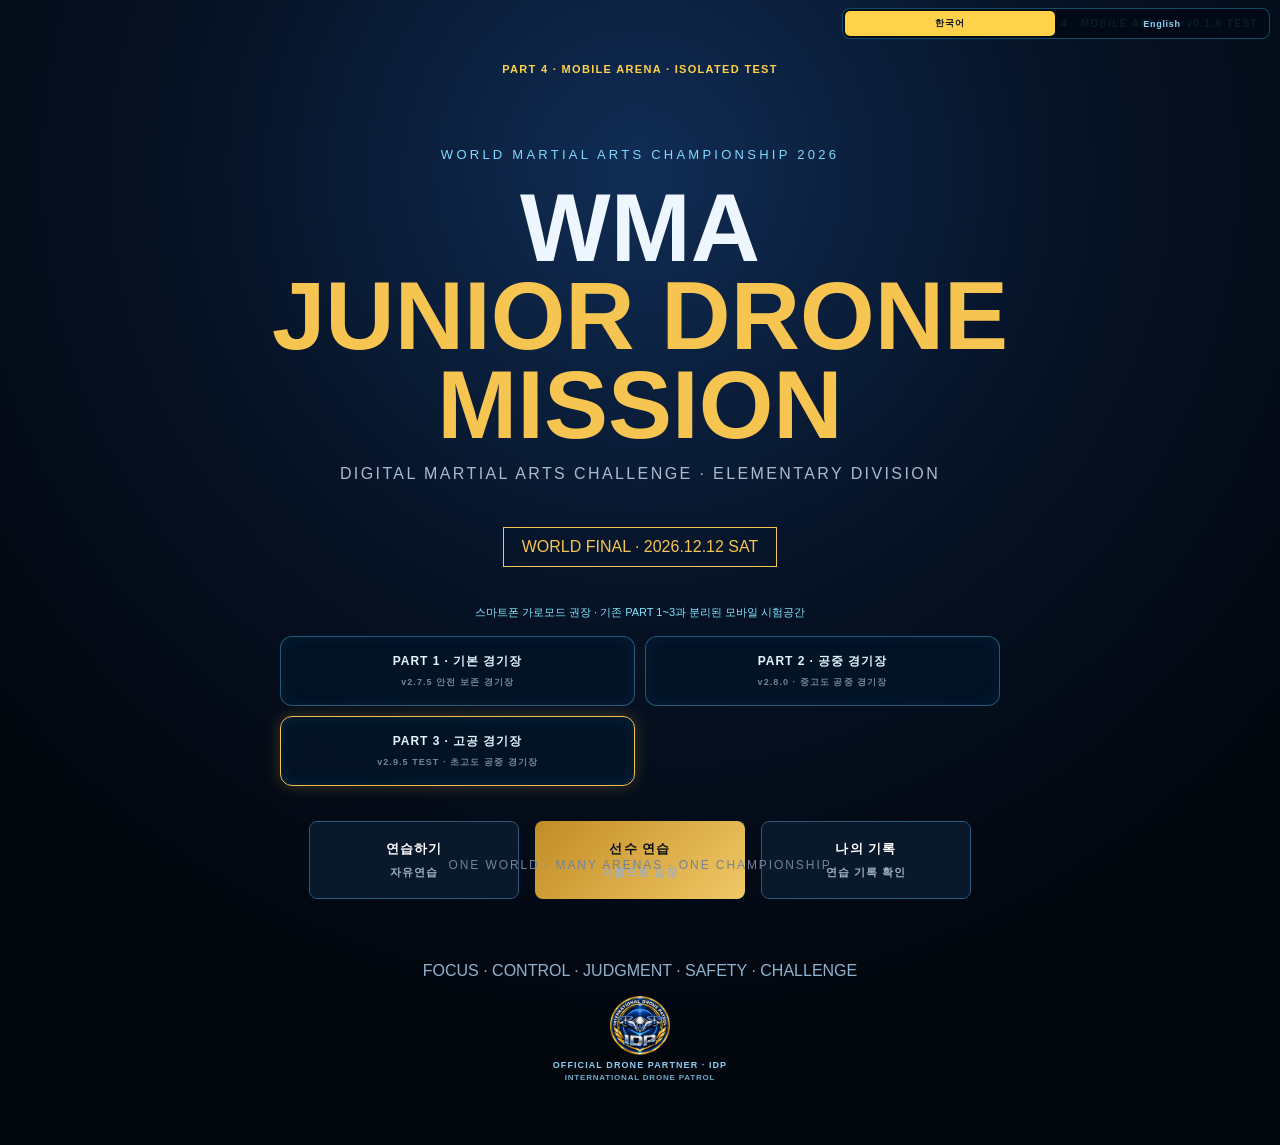
==== part4/index.html @ bab60e95 "PART 4 v0.1.6: repair mobile fullscreen and i18n" ====
<!doctype html>
<html lang="ko">
<head><meta charset="utf-8"><meta name="viewport" content="width=device-width,initial-scale=1"><title>WMA Junior Drone Mission 2026</title><link rel="stylesheet" href="../assets/css/style.css"><style>
/* v1.7.0 · STADIUM DECOR LAYER — master stadium and gameplay coordinates locked */
.stadium-decor{position:absolute;inset:0;z-index:2;pointer-events:none;overflow:hidden}
.decor-tower{position:absolute;top:15%;width:68px;height:178px;background:linear-gradient(180deg,rgba(8,32,61,.96),rgba(2,10,22,.98));border:1px solid #1d78b7;border-top:3px solid #efbd43;box-shadow:0 0 18px rgba(0,170,255,.24),inset 0 0 22px rgba(0,100,190,.16);color:#dff5ff;text-align:center;font-size:8px;font-weight:900;letter-spacing:.07em;line-height:1.55;padding:15px 7px}
.decor-tower strong{display:block;color:#f3c453;font-size:16px;margin:10px 0 5px}.decor-tower small{display:block;color:#71d9ff;font-size:7px}
.dt-l1{left:8%}.dt-l2{left:16%;top:19%;height:150px}.dt-r1{right:8%}.dt-r2{right:16%;top:19%;height:150px}
.decor-rail{position:absolute;bottom:9%;width:29%;height:52px;background:linear-gradient(180deg,rgba(8,34,62,.94),rgba(2,11,22,.98));border:1px solid #167fbd;border-bottom:2px solid #d8a934;box-shadow:0 0 16px rgba(0,181,255,.22);color:#cdeeff;font-size:8px;font-weight:900;letter-spacing:.09em;display:flex;align-items:center;justify-content:center}
.dr-left{left:2%;transform:perspective(500px) rotateY(12deg) skewY(-3deg);border-left:5px solid #20d4ff}.dr-right{right:2%;transform:perspective(500px) rotateY(-12deg) skewY(3deg);border-right:5px solid #20d4ff}
.decor-marker{position:absolute;bottom:20%;width:22px;height:38px;clip-path:polygon(50% 0,100% 100%,0 100%);background:linear-gradient(90deg,#d69728,#ffe08a,#a86f16);filter:drop-shadow(0 4px 4px #0008)}
.dm1{left:27%}.dm2{left:31%;bottom:23%}.dm3{right:27%}.dm4{right:31%;bottom:23%}
@media(max-width:1100px){.dt-l2,.dt-r2,.dm2,.dm4{display:none}.decor-tower{width:58px;height:150px;font-size:7px}.decor-rail{width:25%;font-size:6px}}
@media(max-width:760px){.stadium-decor{display:none}}
</style><style>
/* v1.7.1 · STADIUM INTEGRATION — decor recedes into venue; gameplay geometry untouched */
@media(min-width:1101px){
  .decor-tower{top:17%;width:56px;height:150px;padding:12px 5px;font-size:7px;opacity:.92;box-shadow:0 0 12px rgba(0,170,255,.18),inset 0 0 18px rgba(0,100,190,.12)}
  .decor-tower strong{font-size:13px;margin:8px 0 4px}.decor-tower small{font-size:6px}
  .dt-l1{left:7.2%}.dt-r1{right:7.2%}
  .dt-l2{left:15.4%;top:21%;width:46px;height:122px;transform:scale(.88);transform-origin:top center;opacity:.78}
  .dt-r2{right:15.4%;top:21%;width:46px;height:122px;transform:scale(.88);transform-origin:top center;opacity:.78}
  .decor-rail{bottom:8.2%;width:25%;height:42px;font-size:7px;opacity:.88}
  .dr-left{left:1.6%;transform-origin:left bottom;transform:perspective(700px) rotateY(18deg) rotateZ(-2.2deg) skewY(-2deg)}
  .dr-right{right:1.6%;transform-origin:right bottom;transform:perspective(700px) rotateY(-18deg) rotateZ(2.2deg) skewY(2deg)}
  .decor-marker{width:16px;height:28px;opacity:.82;filter:drop-shadow(0 3px 3px #0007)}
  .dm1{left:29%;bottom:20.5%}.dm2{left:32.5%;bottom:23.5%}.dm3{right:29%;bottom:20.5%}.dm4{right:32.5%;bottom:23.5%}
}
</style><style>
/* v1.8.0 · GAME EXPERIENCE — stadium master locked */
.countdown-overlay{position:absolute;inset:0;z-index:30;display:none;place-items:center;background:radial-gradient(circle,rgba(0,91,170,.12),rgba(0,5,14,.55));pointer-events:none}.countdown-overlay.show{display:grid}.countdown-overlay b{font-size:clamp(72px,12vw,180px);color:#fff;text-shadow:0 0 18px #00bfff,0 0 45px #0077ff;font-style:italic}.countdown-overlay.go b{color:#ffd15a;text-shadow:0 0 18px #ffbd00,0 0 50px #00aaff}
.official-object.mission-focus{filter:drop-shadow(0 0 9px #ffd24a) drop-shadow(0 0 18px #00c8ff);animation:wmaTargetPulse .85s ease-in-out infinite alternate}.official-object.passed{opacity:.42;filter:saturate(.55)}@keyframes wmaTargetPulse{to{filter:drop-shadow(0 0 18px #ffd24a) drop-shadow(0 0 28px #00c8ff)}}
.mini.current{box-shadow:0 0 0 3px #ffd24a,0 0 16px #00c8ff}.mini.complete{opacity:.42}
</style><style>
/* v1.9.0 · MISSION NAVIGATION SYSTEM */
.target-nav{position:absolute;z-index:25;display:none;min-width:118px;padding:7px 12px;border:1px solid #23cfff;border-radius:7px;background:rgba(0,13,29,.88);color:#fff;text-align:center;font-size:10px;font-weight:900;letter-spacing:.08em;box-shadow:0 0 16px rgba(0,198,255,.32);pointer-events:none;transform:translate(-50%,-115%)}.target-nav.show{display:block}.target-nav b{display:block;color:#ffd24a;font-size:11px;margin-bottom:2px}.target-nav span{color:#7fe8ff}.nav-arrow{font-size:15px!important;color:#ffd24a!important;line-height:1}
.flash.show{z-index:40}
</style><style>
/* v2.0.0 · OFFICIAL MATCH UX — visual layer only */
.match-status{position:absolute;left:50%;top:104px;z-index:26;transform:translateX(-50%);display:flex;gap:6px;pointer-events:none}.match-chip{padding:5px 10px;border:1px solid #175a85;border-radius:999px;background:rgba(0,12,27,.84);color:#8ecdf1;font-size:8px;font-weight:900;letter-spacing:.08em}.match-chip.live{border-color:#ffd24a;color:#ffd24a;box-shadow:0 0 12px #ffc40055}.match-chip.practice{border-color:#22d5ff;color:#8cecff}
.mission-progress{position:absolute;left:50%;bottom:5px;z-index:24;transform:translateX(-50%);width:min(440px,48%);height:5px;border-radius:9px;background:#07192b;border:1px solid #194b6d;overflow:hidden;pointer-events:none}.mission-progress i{display:block;height:100%;width:0;background:linear-gradient(90deg,#19cfff,#ffd24a);box-shadow:0 0 10px #22cfff;transition:width .3s ease}
.result-breakdown{margin:14px auto 18px;width:min(330px,90%);display:grid;grid-template-columns:1fr auto;gap:7px 16px;text-align:left;font-size:12px;color:#a9c8dc}.result-breakdown b{color:#ffd24a;text-align:right}
@media(max-width:760px){.match-status,.mission-progress{display:none}}
</style><style>
/* v2.7.0 · KEIMYUNG AUTO PLAYER + PRACTICE RECORD — flight engine locked */
.entry-panel{width:min(520px,88vw);margin:28px auto;text-align:left}.entry-panel label{display:block;color:#ffd24a;font-weight:900;letter-spacing:.12em;margin-bottom:10px}.entry-panel input{box-sizing:border-box;width:100%;padding:16px 18px;border:1px solid #2877a8;border-radius:8px;background:#031426;color:#fff;font-size:20px;font-weight:900;letter-spacing:.08em;outline:none}.entry-panel input:focus{border-color:#ffd24a;box-shadow:0 0 18px rgba(255,210,74,.18)}.entry-panel small{display:block;color:#8eb8d3;margin:9px 0 20px}.entry-status{min-height:22px;color:#7fe8ff;font-size:12px;font-weight:800;margin:0 0 14px}.entry-status.bad{color:#ff9b78}.final-player{color:#7fe8ff;font-weight:900;letter-spacing:.08em}
</style><style>
/* v2.7.1 · IDP OFFICIAL DRONE PARTNER BRAND PATCH — visual layer only */
.idp-partner{display:flex;align-items:center;justify-content:center;gap:9px;color:#8ecdf1;font-size:9px;font-weight:900;letter-spacing:.12em;line-height:1.2}
.idp-partner img{display:block;width:54px;height:54px;object-fit:contain;flex:0 0 auto}
.home-idp{margin:12px auto 0;flex-direction:column;gap:4px;text-align:center}.home-idp img{width:60px;height:60px}.home-idp span{display:flex;flex-direction:column;gap:2px}.home-idp small{margin:0;color:#6fa9c9;font-size:8px;font-weight:800;letter-spacing:.1em}
.entry-idp{margin:18px auto 0;flex-direction:column;gap:6px;text-align:center}.entry-idp img{width:66px;height:66px}.entry-idp span{display:flex;flex-direction:column;gap:3px}.entry-idp small{margin:0;color:#6fa9c9;font-size:8px;font-weight:800;letter-spacing:.1em}
.arena-idp{position:absolute;right:12px;bottom:10px;z-index:23;padding:5px 8px;border:1px solid rgba(35,207,255,.25);border-radius:7px;background:rgba(0,13,29,.68);pointer-events:none}
.arena-idp img{width:38px;height:38px}
.result-idp{margin:12px auto 14px;padding-top:10px;border-top:1px solid #173552}
.result-idp img{width:46px;height:46px}
@media(max-width:1000px){.arena-idp{right:7px;bottom:7px;padding:4px 6px;font-size:7px}.arena-idp img{width:30px;height:30px}}
@media(max-width:650px){.idp-partner{font-size:7px;gap:6px}.home-idp{margin-top:8px;gap:3px}.home-idp img{width:46px;height:46px}.home-idp small{font-size:6px}.entry-idp img{width:48px;height:48px}.entry-idp small{font-size:6px}.result-idp img{width:38px;height:38px}.arena-idp{right:5px;bottom:5px}.arena-idp img{width:24px;height:24px}}
</style><style>
/* PART 4 v0.1.6 MOBILE TEST — explicit menu i18n, English arena, resilient fullscreen */
.mobile-test-banner{margin:0 auto 8px;color:#ffd24a;font-weight:900;letter-spacing:.12em;font-size:11px}.part4-intro{margin:10px auto;color:#7fe8ff;font-size:11px}.rotate-notice{display:none}.part4-mobile-test .control-deck{z-index:35}.part4-mobile-test .controls button{touch-action:none;-webkit-user-select:none;user-select:none}.part4-mobile-test .control-hint{color:#ffd24a}
@media(max-width:900px){.part4-mobile-test .screen{padding:3vh 3vw}.part4-mobile-test #arena{padding:52px 6px 116px}.part4-mobile-test .arena-layout{grid-template-columns:1fr}.part4-mobile-test .mission-board,.part4-mobile-test .course-board{display:none}.part4-mobile-test .hud{gap:4px;flex-wrap:wrap}.part4-mobile-test .hud b{font-size:9px;padding:5px 6px}.part4-mobile-test .sky{min-height:58vw;max-height:64vh}.part4-mobile-test .mobile-deck{position:absolute;left:6px;right:6px;bottom:6px;margin:0;padding:5px 6px;background:rgba(1,9,20,.90);border:1px solid rgba(35,207,255,.34);border-radius:12px}.part4-mobile-test .controls{display:grid;grid-template-columns:repeat(5,minmax(48px,1fr));gap:6px;max-width:none}.part4-mobile-test .controls button{min-width:0;min-height:48px;font-size:17px;border-radius:10px}.part4-mobile-test .controls .space{grid-column:span 2}.part4-mobile-test .mission{bottom:104px;font-size:10px}.part4-mobile-test .arena-idp{display:none}}
@media(orientation:portrait) and (max-width:900px){.part4-mobile-test .rotate-notice{display:block;position:absolute;z-index:80;left:8%;right:8%;top:44%;padding:18px;border:1px solid #ffd24a;border-radius:12px;background:rgba(1,9,20,.96);color:#ffd24a;font-weight:900;text-align:center;pointer-events:none}.part4-mobile-test .sky{opacity:.42}}

/* v0.1.3 mobile thumb controls: compact corners + fullscreen + press feedback */
.mobile-controls-v011{display:none}
.mobile-fullscreen{display:none}
@media (max-width:900px) and (orientation:landscape){
 .mobile-fullscreen{display:block;position:absolute;z-index:90;right:12px;top:48px;height:30px;padding:0 11px;border:1px solid rgba(255,210,74,.75);border-radius:8px;background:rgba(1,9,20,.78);color:#ffd24a;font-size:9px;font-weight:900;letter-spacing:.08em;touch-action:manipulation}
 .mobile-fullscreen:active,.mobile-fullscreen.is-on{background:rgba(255,210,74,.92);color:#06101d;box-shadow:0 0 16px rgba(255,210,74,.65)}

 .part4-mobile-test #arena{padding:46px 6px 8px}
 .part4-mobile-test .sky{min-height:calc(100vh - 150px);min-height:calc(100dvh - 150px);max-height:none}
 .part4-mobile-test .mission{bottom:5px;left:50%;transform:translateX(-50%);width:auto;max-width:46%;padding:4px 10px;background:rgba(1,9,20,.72);border-radius:8px}
 .part4-mobile-test .mobile-deck{display:none!important}
 .mobile-controls-v011{display:block;position:absolute;z-index:60;inset:0;pointer-events:none}
 .thumb-zone{position:absolute;bottom:8px;width:126px;height:104px;pointer-events:none}
 .move-zone{left:8px}.flight-zone{right:8px}
 .thumb-zone button,.center-actions button{position:absolute;pointer-events:auto;touch-action:none;-webkit-user-select:none;user-select:none;border:1px solid rgba(86,193,255,.65);background:rgba(8,31,53,.58);color:#fff;font-weight:900;box-shadow:0 0 8px rgba(0,174,255,.10)}
 .thumb-zone button{width:42px;height:42px;border-radius:50%;font-size:17px}
 .thumb-zone button small{display:block;font-size:7px;color:#9ddfff;line-height:1}
 .thumb-zone .up{left:42px;top:0}.thumb-zone .left{left:0;top:34px}.thumb-zone .right{right:0;top:34px}.thumb-zone .down{left:42px;bottom:0}
 .zone-label{position:absolute;left:50%;top:48px;transform:translateX(-50%);font-size:8px;color:#ffd24a;font-weight:900;letter-spacing:.12em}
 .center-actions{position:absolute;left:50%;bottom:6px;transform:translateX(-50%);display:flex;gap:7px;pointer-events:none}
 .center-actions button{position:static;min-width:62px;height:28px;border-radius:7px;font-size:9px}
 .center-actions .takeoff{border-color:#ffd24a;color:#ffd24a;min-width:104px}
 .thumb-zone button:active,.thumb-zone button.is-pressed,.center-actions button:active,.center-actions button.is-pressed{background:rgba(38,190,255,.92);border-color:#fff;color:#fff;box-shadow:0 0 20px rgba(38,190,255,.9),inset 0 0 10px rgba(255,255,255,.4);transform:scale(.94)}
 .center-actions .takeoff:active,.center-actions .takeoff.is-pressed{background:rgba(255,210,74,.95);color:#07111e;box-shadow:0 0 22px rgba(255,210,74,.95)}

 .part4-mobile-test .hud{position:relative;z-index:30}
}
.part4-lang-switch{position:fixed;z-index:999;right:10px;top:8px;display:inline-flex;width:max-content;max-width:calc(100vw - 20px);gap:2px;padding:2px;border:1px solid rgba(35,207,255,.35);border-radius:8px;background:rgba(1,9,20,.9)}.part4-lang-switch button{flex:0 0 auto;border:0;border-radius:5px;padding:6px 9px;background:transparent;color:#8ecdf1;font-size:9px;font-weight:900}.part4-lang-switch button.active{background:#ffd24a;color:#07111e}@media(max-width:900px) and (orientation:landscape){.part4-lang-switch{top:5px;right:6px}.part4-lang-switch button{padding:5px 8px;font-size:8px}}
.part4-mobile-test #arena.active~*{} .part4-mobile-test.arena-active .part4-lang-switch{display:none!important}
.part4-mobile-test.pseudo-fullscreen{overflow:hidden!important;overscroll-behavior:none}.part4-mobile-test.pseudo-fullscreen .shell{position:fixed!important;inset:0!important;z-index:900!important;width:100vw!important;height:100vh!important;height:100dvh!important;max-width:none!important;margin:0!important}.part4-mobile-test.pseudo-fullscreen #arena{height:100vh!important;height:100dvh!important;max-height:none!important}.part4-mobile-test.pseudo-fullscreen .part4-lang-switch{display:none!important}
</style></head>
<body class="part4-mobile-test"><div class="part4-lang-switch" role="group" aria-label="언어 선택"><button type="button" data-lang="ko" class="active">한국어</button><button type="button" data-lang="en">English</button></div><main class="shell" data-arena="classic">
<section id="home" class="screen active"><div class="mobile-test-banner">PART 4 · MOBILE ARENA · ISOLATED TEST</div><div class="home-build-version">PART 4 · MOBILE ARENA · v0.1.6 TEST</div>
  <div class="eyebrow">WORLD MARTIAL ARTS CHAMPIONSHIP 2026</div>
  <h1>WMA <span>JUNIOR DRONE MISSION</span></h1>
  <p class="sub">DIGITAL MARTIAL ARTS CHALLENGE · ELEMENTARY DIVISION</p>
  <div class="date">WORLD FINAL · 2026.12.12 SAT</div>
<div class="part4-intro" data-i18n="home.intro">스마트폰 가로모드 권장 · 기존 PART 1~3과 분리된 모바일 시험공간</div><div class="arena-selector" aria-label="Arena selection"><button type="button" class="arena-choice selected" data-arena-choice="classic"><b data-i18n="arena.classic">PART 1 · 기본 경기장</b><small data-i18n="arena.classicDetail">v2.7.5 안전 보존 경기장</small></button><button type="button" class="arena-choice" data-arena-choice="air"><b data-i18n="arena.air">PART 2 · 공중 경기장</b><small data-i18n="arena.airDetail">v2.8.0 · 중고도 공중 경기장</small></button><button type="button" class="arena-choice" data-arena-choice="high"><b data-i18n="arena.high">PART 3 · 고공 경기장</b><small data-i18n="arena.highDetail">v2.9.5 TEST · 초고도 공중 경기장</small></button></div>
  <div class="actions">
    <button data-go="practice"><span data-i18n="home.practice">연습하기</span><small data-i18n="home.practiceHelp">자유연습</small></button>
    <button class="gold" data-go="entry"><span data-i18n="home.playerPractice">선수 연습</span><small data-i18n="home.playerHelp">이름으로 입장</small></button>
    <button data-go="record"><span data-i18n="home.record">나의 기록</span><small data-i18n="home.recordHelp">연습 기록 확인</small></button>
  </div>
  <p class="motto">FOCUS · CONTROL · JUDGMENT · SAFETY · CHALLENGE</p>
  <div class="idp-partner home-idp"><img src="../assets/img/partners/idp-official.png" alt="IDP"><span>OFFICIAL DRONE PARTNER · IDP<small>INTERNATIONAL DRONE PATROL</small></span></div>
  <footer>ONE WORLD · MANY ARENAS · ONE CHAMPIONSHIP</footer>
</section>
<section id="practice" class="screen"><button class="back" data-go="home" data-i18n="nav.home">← 홈</button><div class="arena-selection-status" data-arena-status>PART 1 · CLASSIC ARENA</div><h2 data-i18n="practice.title">연습 경기장</h2><p data-i18n="practice.description">WMA 공식 코스를 자유롭게 연습합니다. 연습모드에는 비행 보조가 적용됩니다.</p><button class="gold wide" data-go="arena" data-mode="practice" data-i18n="practice.start">연습 시작</button></section>

<section id="entry" class="screen"><button class="back" data-go="home" data-i18n="nav.home">← 홈</button><div class="arena-selection-status" data-arena-status>PART 1 · CLASSIC ARENA</div><div class="entry-build-version">PART 4 · MOBILE ARENA · v0.1.6 TEST</div><h2 data-i18n="entry.title">선수 연습</h2><p>계명태권도 · WMA JUNIOR DRONE MISSION 2026</p><div class="panel entry-panel"><label for="playerNumber" data-i18n="entry.name">내 이름</label><input id="playerNumber" maxlength="30" autocomplete="off" placeholder="예: 김우리" data-i18n-placeholder="entry.placeholder"><small data-i18n="entry.help">계명태권도에 등록된 자기 이름만 입력하고 Enter를 누르세요.</small><p id="entryStatus" class="entry-status" aria-live="polite"></p><button id="startOfficial" class="gold wide" data-i18n="practice.start">연습 시작</button><div class="idp-partner entry-idp"><img src="../assets/img/partners/idp-official.png" alt="IDP"><span>OFFICIAL DRONE PARTNER · IDP<small>INTERNATIONAL DRONE PATROL</small></span></div></div></section>
<section id="record" class="screen"><button class="back" data-go="home" data-i18n="nav.home">← 홈</button><h2 data-i18n="record.title">나의 기록</h2><div class="panel"><b data-i18n="record.practice">연습 기록</b><p data-i18n="record.description">계명태권도 등록선수는 이름으로 입장하면 연습 횟수와 MY BEST 기록을 확인할 수 있습니다.</p></div></section>
<section id="arena" class="screen arena">
  <button class="back arena-exit" data-go="home">← EXIT</button>
  <div class="arena-brand"><b>WMA 2026</b><span id="modeLabel">CHAMPIONSHIP ARENA</span><em class="build-version">PART 4 · MOBILE ARENA · v0.1.6 TEST</em></div>
  <div class="hud"><b>ALT <span id="alt">0.0</span>m</b><b>SPD <span id="spd">0.0</span></b><b>DIST <span id="dist">0.0</span>m</b><b>SCORE <span id="score">0000</span></b><b>TIME <span id="time">03:00</span></b><b>MISSION <span id="stage">READY</span></b></div>
  <div class="arena-layout"><aside class="mission-board"><div class="panel-title">MISSION CHECKLIST</div><ol id="missionList"><li>TAKE OFF</li><li>CLIMB 5m</li><li>GATE 01</li><li>GATE 02</li><li>ENERGY RING</li><li>GATE 03</li><li>MISSION ZONE</li><li>TURN 180°</li><li>RETURN HOME</li><li>PRECISION LANDING</li></ol></aside><div id="flightArea" class="sky">
    <div class="master-stadium-bg" aria-hidden="true"></div>
    <div class="match-status" id="matchStatus"><span class="match-chip" id="modeChip">CHAMPIONSHIP</span><span class="match-chip" id="playerChip">PLAYER ----</span><span class="match-chip" id="attemptChip">ATTEMPT 01</span><span class="match-chip">WMA 2026 OFFICIAL COURSE</span></div><div class="mission-progress"><i id="missionProgress"></i></div><div class="stadium-decor" aria-hidden="true">
      <div class="decor-tower dt-l1">DRONE SPORTS<br>FOR A<br>BETTER WORLD<strong>WMA</strong><small>2026</small></div>
      <div class="decor-tower dt-l2">SKILLS<br>SAFETY<br>FRIENDSHIP<strong>W</strong></div>
      <div class="decor-tower dt-r2">AI × DRONE<br>EDUCATION<br>FUTURE<strong>W</strong></div>
      <div class="decor-tower dt-r1">ONE WORLD<br>MANY ARENAS<br>ONE CHAMPIONSHIP<strong>WMA</strong><small>2026</small></div>
      <div class="decor-rail dr-left">RESPECT · SAFETY · CHALLENGE</div>
      <div class="decor-rail dr-right">DRONE SPORTS · PEACE · A BETTER TOMORROW</div>
      <i class="decor-marker dm1"></i><i class="decor-marker dm2"></i><i class="decor-marker dm3"></i><i class="decor-marker dm4"></i>
    </div>
    <div class="stadium-crowd crowd-left"></div><div class="stadium-crowd crowd-right"></div><div class="vertical-banner vb-left">DRONE SPORTS<br>FOR A<br>BETTER WORLD<br><strong>WMA</strong></div><div class="vertical-banner vb-right">ONE WORLD<br>MANY ARENAS<br>ONE CHAMPIONSHIP<br><strong>WMA</strong></div><div class="stadium-world"><b>WMA</b><span>JUNIOR DRONE MISSION</span></div><div class="stadium-lights"></div><div class="stands left-stands"></div><div class="stands right-stands"></div><div class="arena-banner banner-left">SKILLS · SAFETY · FRIENDSHIP</div><div class="arena-banner banner-right">AI × DRONE · EDUCATION · FUTURE</div><div class="track-barrier barrier-left">RESPECT · SAFETY · CHALLENGE</div><div class="track-barrier barrier-right">DRONE SPORTS · PEACE · A BETTER TOMORROW</div><div class="floor-glow"></div><div class="runway-side runway-side-left"></div><div class="runway-side runway-side-right"></div><div class="runway"></div>
    <div class="sun"></div><div class="mountains"></div><div class="course-line"></div>
    <div id="gate1" class="gate g1 official-object"><img src="../assets/img/arena/wma-gate-master.png" alt="" onerror="this.hidden=true"><span>01</span></div>
    <div id="gate2" class="gate g2 official-object"><img src="../assets/img/arena/wma-gate-master.png" alt="" onerror="this.hidden=true"><span>02</span></div>
    <div id="ring1" class="ring r1 official-object"><img src="../assets/img/arena/wma-energy-ring.png" alt="" onerror="this.hidden=true"><span>RING</span></div>
    <div id="gate3" class="gate g3 official-object"><img src="../assets/img/arena/wma-gate-master.png" alt="" onerror="this.hidden=true"><span>03</span></div>
    <div id="target" class="target official-object"><img src="../assets/img/arena/wma-mission-zone.png" alt="" onerror="this.hidden=true"><span>MISSION</span></div>
    <div id="homePad" class="pad official-object"><img src="../assets/img/arena/wma-landing-pad.png" alt="" onerror="this.hidden=true"><b>WMA</b><small>2026</small></div>
    <div id="groundShadow" class="ground-shadow"></div>
    <div id="drone" class="drone master-drone-test" aria-label="drone"><img class="drone-master-visual" src="../assets/img/drone/drone-rear-center.png" alt="" aria-hidden="true"><span class="master-rotor rotor-fl"></span><span class="master-rotor rotor-fr"></span><span class="master-rotor rotor-rl"></span><span class="master-rotor rotor-rr"></span><span class="master-thrust thrust-left"></span><span class="master-thrust thrust-right"></span><span class="drone-arm arm-a"></span><span class="drone-arm arm-b"></span><span class="prop prop-1"></span><span class="prop prop-2"></span><span class="prop prop-3"></span><span class="prop prop-4"></span><span class="drone-body"></span><span class="drone-light"></span><span class="nav-light front-left"></span><span class="nav-light front-right"></span><span class="nav-light rear-left"></span><span class="nav-light rear-right"></span><span class="heading-arrow">▲</span></div>
    <div class="idp-partner arena-idp"><img src="../assets/img/partners/idp-official.png" alt="IDP"><span>OFFICIAL DRONE PARTNER · IDP</span></div><div id="flash" class="flash"></div><div id="warning" class="warning"></div><div id="targetNav" class="target-nav"><b>TARGET</b><span id="targetDistance">--</span><span class="nav-arrow">▲</span></div><div id="countdown" class="countdown-overlay"><b>3</b></div>
  </div><aside class="course-board"><div class="panel-title">OFFICIAL COURSE</div><div class="mini-course"><i class="mini home-dot">H</i><i class="mini m1">1</i><i class="mini m2">2</i><i class="mini mr">R</i><i class="mini m3">3</i><i class="mini mz">M</i><svg viewBox="0 0 100 160" preserveAspectRatio="none"><path d="M50 145 L50 112 L28 86 L50 66 L72 43 L50 18" /><path class="return-route" d="M50 18 C82 50 82 112 50 145" /></svg></div><div class="course-legend"><b>WMA 2026</b><span>FIXED OFFICIAL COURSE</span></div></aside></div>
  <div class="mission"><strong id="mission">MISSION 01 · TAKE OFF</strong><span id="guide">SPACE 이륙 · W/S 전후 · A/D 좌우 · ←/→ 회전 · ↑/↓ 고도 · R 재시작</span></div>
  <div class="rotate-notice">↻ 휴대폰을 가로로 돌려주세요 · ROTATE TO LANDSCAPE</div>
  <button id="mobileFullscreen" class="mobile-fullscreen" type="button" aria-pressed="false">⛶ 전체화면</button><div class="mobile-controls-v011" aria-label="Mobile flight controls">
    <div class="thumb-zone move-zone">
      <span class="zone-label">MOVE</span>
      <button class="up" data-code="KeyW" aria-label="Forward">▲<small>전진</small></button>
      <button class="left" data-code="KeyA" aria-label="Move left">◀</button>
      <button class="right" data-code="KeyD" aria-label="Move right">▶</button>
      <button class="down" data-code="KeyS" aria-label="Backward">▼<small>후진</small></button>
    </div>
    <div class="center-actions">
      <button class="takeoff" data-code="Space">▶ START / TAKE OFF</button>
      <button class="reset-mobile" data-code="KeyR">RESET</button>
    </div>
    <div class="thumb-zone flight-zone">
      <span class="zone-label">FLIGHT</span>
      <button class="up" data-code="ArrowUp" aria-label="Ascend">▲<small>상승</small></button>
      <button class="left" data-code="ArrowLeft" aria-label="Yaw left">↶<small>회전</small></button>
      <button class="right" data-code="ArrowRight" aria-label="Yaw right">↷<small>회전</small></button>
      <button class="down" data-code="ArrowDown" aria-label="Descend">▼<small>하강</small></button>
    </div>
  </div>
</section>
<div id="result" class="modal"><div><p>WMA JUNIOR DRONE MISSION 2026</p><h2>MISSION COMPLETE</h2><strong id="finalScore">000 / 1000</strong><p id="finalMeta"></p><p id="finalPlayer" class="final-player"></p><div class="result-breakdown"><span>MISSION SCORE</span><b id="missionScore">000</b><span>LANDING</span><b id="landingScore">000</b><span>TIME BONUS</span><b id="timeBonus">000</b></div><div class="idp-partner result-idp"><img src="../assets/img/partners/idp-official.png" alt="IDP"><span>OFFICIAL DRONE PARTNER · IDP</span></div><button id="retry" class="gold">RETRY</button><button data-go="home">RETURN HOME</button></div></div>
</main><script src="../assets/js/app.js"></script><script>/* PART 4 v0.1.6: force HIGH ALTITUDE visual baseline without changing shared engine */window.addEventListener("load",()=>{const b=document.querySelector("[data-arena-choice=\"high\"]");if(b)b.click();});</script><script>
/* v2.8.0 TEST · DUAL ARENA visual selector — flight engine untouched */
(()=>{
 const shell=document.querySelector('.shell'),choices=[...document.querySelectorAll('[data-arena-choice]')],statuses=[...document.querySelectorAll('[data-arena-status]')],arena=document.getElementById('arena');
 if(!shell||!choices.length)return;
 function applyArena(kind){
  const high=kind==='high',air=kind==='air'||high,selected=high?'high':air?'air':'classic';
  shell.dataset.arena=selected;
  document.body.classList.toggle('air-arena-mode',air);
  document.body.classList.toggle('high-altitude-arena-mode',high);
  document.body.classList.toggle('classic-arena-mode',!air);
  choices.forEach(btn=>btn.classList.toggle('selected',btn.dataset.arenaChoice===selected));
  statuses.forEach(el=>el.textContent=high?'PART 3 · HIGH ALTITUDE · v2.9.5 TEST':air?'PART 2 · AIR ARENA · v2.8.0':'PART 1 · CLASSIC ARENA · v2.7.5 SAFE');
  if(arena)arena.dataset.arena=selected;
  try{sessionStorage.setItem('wmaArenaChoice',selected)}catch(e){}
 }
 choices.forEach(btn=>btn.addEventListener('click',()=>applyArena(btn.dataset.arenaChoice)));
 let saved='classic';try{saved=sessionStorage.getItem('wmaArenaChoice')||'classic'}catch(e){}
 applyArena(saved==='high'?'high':saved==='air'?'air':'classic');
})();
</script><script>
/* PART 4 v0.1.6 — explicit bilingual menu map; arena stays English */
(()=>{
 const messages={
  ko:{"home.intro":"스마트폰 가로모드 권장 · 기존 PART 1~3과 분리된 모바일 시험공간","arena.classic":"PART 1 · 기본 경기장","arena.classicDetail":"v2.7.5 안전 보존 경기장","arena.air":"PART 2 · 공중 경기장","arena.airDetail":"v2.8.0 · 중고도 공중 경기장","arena.high":"PART 3 · 고공 경기장","arena.highDetail":"v2.9.5 TEST · 초고도 공중 경기장","home.practice":"연습하기","home.practiceHelp":"자유연습","home.playerPractice":"선수 연습","home.playerHelp":"이름으로 입장","home.record":"나의 기록","home.recordHelp":"연습 기록 확인","nav.home":"← 홈","practice.title":"연습 경기장","practice.description":"WMA 공식 코스를 자유롭게 연습합니다. 연습모드에는 비행 보조가 적용됩니다.","practice.start":"연습 시작","entry.title":"선수 연습","entry.name":"내 이름","entry.placeholder":"예: 김우리","entry.help":"계명태권도에 등록된 자기 이름만 입력하고 Enter를 누르세요.","record.title":"나의 기록","record.practice":"연습 기록","record.description":"계명태권도 등록선수는 이름으로 입장하면 연습 횟수와 MY BEST 기록을 확인할 수 있습니다."},
  en:{"home.intro":"Landscape mode recommended · Mobile test area separated from PART 1–3","arena.classic":"PART 1 · CLASSIC ARENA","arena.classicDetail":"v2.7.5 preserved safe arena","arena.air":"PART 2 · AIR ARENA","arena.airDetail":"v2.8.0 · Mid-altitude arena","arena.high":"PART 3 · HIGH ALTITUDE","arena.highDetail":"v2.9.5 TEST · High-altitude arena","home.practice":"PRACTICE","home.practiceHelp":"Free practice","home.playerPractice":"PLAYER PRACTICE","home.playerHelp":"Enter with your name","home.record":"MY RECORD","home.recordHelp":"View practice record","nav.home":"← HOME","practice.title":"PRACTICE ARENA","practice.description":"Practice freely on the official WMA course. Flight assist is enabled in practice mode.","practice.start":"START PRACTICE","entry.title":"PLAYER PRACTICE","entry.name":"MY NAME","entry.placeholder":"Example: Kim Woori","entry.help":"Enter the name registered with Keimyung Taekwondo, then press Enter.","record.title":"MY RECORD","record.practice":"PRACTICE RECORD","record.description":"Registered Keimyung Taekwondo players can enter by name to view practice count and MY BEST."}
 };
 function translateMenus(lang){
  const selected=messages[lang]||messages.ko;
  document.querySelectorAll("[data-i18n]").forEach(el=>{const value=selected[el.dataset.i18n];if(value!==undefined)el.textContent=value});
  document.querySelectorAll("[data-i18n-placeholder]").forEach(el=>{const value=selected[el.dataset.i18nPlaceholder];if(value!==undefined)el.placeholder=value});
  document.documentElement.lang=lang;
  document.querySelectorAll(".part4-lang-switch button").forEach(b=>b.classList.toggle("active",b.dataset.lang===lang));
  localStorage.setItem("wma-part4-lang",lang);
 }
 document.querySelectorAll(".part4-lang-switch button").forEach(b=>b.addEventListener("click",()=>translateMenus(b.dataset.lang)));
 translateMenus(localStorage.getItem("wma-part4-lang")||"ko");
 const arena=document.getElementById("arena");
 const obs=new MutationObserver(()=>document.body.classList.toggle("arena-active",arena?.classList.contains("active")));
 if(arena){obs.observe(arena,{attributes:true,attributeFilter:["class"]});document.body.classList.toggle("arena-active",arena.classList.contains("active"))}
})();
</script><script>
/* v0.1.6 fullscreen repair: one handler, native API first, bounded pseudo fallback */
(()=>{
 const btn=document.getElementById("mobileFullscreen"); if(!btn)return;
 const root=document.getElementById("arena")||document.documentElement;
 const nativeEnter=()=>{const fn=root.requestFullscreen||root.webkitRequestFullscreen;return fn?fn.call(root):null};
 const nativeExit=()=>{const fn=document.exitFullscreen||document.webkitExitFullscreen;return fn?fn.call(document):null};
 const nativeOn=()=>!!(document.fullscreenElement||document.webkitFullscreenElement);
 let savedScrollY=0,fallbackTimer=0;
 const pseudoOn=()=>document.body.classList.contains("pseudo-fullscreen");
 const setPseudo=on=>{if(on){savedScrollY=window.scrollY;document.body.classList.add("pseudo-fullscreen")}else{document.body.classList.remove("pseudo-fullscreen");window.scrollTo(0,savedScrollY)}};
 const sync=()=>{const on=nativeOn()||pseudoOn();btn.classList.toggle("is-on",on);btn.setAttribute("aria-pressed",String(on));btn.textContent=on?"⛶ 전체화면 종료":"⛶ 전체화면"};
 btn.addEventListener("click",async e=>{
  e.preventDefault();e.stopPropagation();
  clearTimeout(fallbackTimer);
  if(pseudoOn()){setPseudo(false);sync();return}
  if(nativeOn()){try{await nativeExit()}catch(_){}sync();return}
  try{const p=nativeEnter();if(p&&p.catch)p.catch(()=>{if(!nativeOn()){setPseudo(true);sync()}})}catch(_){setPseudo(true)}
  fallbackTimer=setTimeout(()=>{if(!nativeOn()){setPseudo(true);sync()}},350);
 });
 const onFullscreenChange=()=>{clearTimeout(fallbackTimer);if(nativeOn()&&pseudoOn())setPseudo(false);sync()};
 document.addEventListener("fullscreenchange",onFullscreenChange);document.addEventListener("webkitfullscreenchange",onFullscreenChange);
 document.querySelectorAll(".mobile-controls-v011 [data-code]").forEach(control=>{const on=e=>{control.classList.add("is-pressed");if(e.pointerId!==undefined)control.setPointerCapture?.(e.pointerId)};const off=()=>control.classList.remove("is-pressed");control.addEventListener("pointerdown",on);control.addEventListener("pointerup",off);control.addEventListener("pointercancel",off);control.addEventListener("lostpointercapture",off)});
 const arena=document.getElementById("arena");if(arena)new MutationObserver(()=>{if(!arena.classList.contains("active")&&pseudoOn()){setPseudo(false);sync()}}).observe(arena,{attributes:true,attributeFilter:["class"]});
 sync();
})();
</script></body></html>
---- assets/css/style.css ----
*{box-sizing:border-box}body{margin:0;background:#030811;color:#eef7ff;font-family:Arial,"Noto Sans KR",sans-serif}.shell{min-height:100vh;background:radial-gradient(circle at 50% 15%,#102d55 0,#061225 38%,#02060d 75%);overflow:hidden}.screen{display:none;min-height:100vh;padding:7vh 7vw;text-align:center}.screen.active{display:block}.eyebrow{letter-spacing:.25em;color:#80d9ff;font-size:13px;margin-top:8vh}h1{font-size:clamp(42px,8vw,96px);margin:22px 0 8px;line-height:.92}h1 span{display:block;color:#f5c451}.sub{letter-spacing:.15em;color:#a9bbcf}.date{display:inline-block;margin:28px 0;padding:10px 18px;border:1px solid #f5c451;color:#f5c451}.actions{display:flex;gap:16px;justify-content:center;flex-wrap:wrap;margin:35px auto;max-width:900px}button{border:1px solid #2f567b;background:#09192b;color:white;padding:18px 28px;min-width:210px;font-weight:800;letter-spacing:.08em;cursor:pointer;border-radius:8px}button small{display:block;margin-top:7px;color:#9fb1c5}.gold{background:linear-gradient(135deg,#c28c25,#f0c866);color:#09111b;border:0}.wide{margin-top:30px}.motto{color:#8fb3cf;margin-top:7vh}footer{position:absolute;bottom:28px;left:0;right:0;color:#71849a;letter-spacing:.16em;font-size:12px}.back{position:absolute;top:18px;left:18px;min-width:auto;padding:10px 15px;z-index:15}.panel{max-width:520px;margin:40px auto;padding:30px;border:1px solid #24415f;background:#071321}
.arena{padding:0;background:#06121f;overflow:hidden}.arena-brand{height:36px;display:flex;align-items:center;justify-content:center;gap:18px;background:#020711;border-bottom:1px solid #1c3c5b;font-size:11px;letter-spacing:.16em}.arena-brand b{color:#f5c451}.arena-brand span{color:#8ecfff}.hud{height:58px;display:flex;justify-content:center;gap:2.7vw;align-items:center;background:linear-gradient(180deg,#020711,#071525);border-bottom:1px solid #315c82;font-size:13px;letter-spacing:.04em}.hud b{padding:6px 10px;border-right:1px solid #173552}.hud b:last-child{border-right:0}.hud span{color:#f5c451;font-size:15px}.arena-exit{top:42px}
.sky{position:relative;height:calc(100vh - 250px);min-height:390px;overflow:hidden;background:linear-gradient(#315f88 0,#8eb5c8 43%,#577744 44%,#24381f 100%);perspective:900px}.sun{position:absolute;width:64px;height:64px;border-radius:50%;background:#f7e7a4;right:10%;top:7%;opacity:.72;box-shadow:0 0 40px #fff6}.mountains{position:absolute;left:-10%;right:-10%;top:27%;height:26%;background:#38583d;clip-path:polygon(0 100%,12% 30%,20% 85%,35% 15%,47% 80%,61% 22%,72% 90%,86% 35%,100% 100%)}.course-line{position:absolute;left:50%;bottom:-8%;width:34%;height:62%;transform:translateX(-50%);background:linear-gradient(90deg,transparent 48%,#f4c45355 49%,#f4c45355 51%,transparent 52%);clip-path:polygon(47% 0,53% 0,100% 100%,0 100%);opacity:.5}
.gate{position:absolute;width:112px;height:145px;border:9px solid #e9bc4d;border-bottom-width:13px;border-radius:18px;box-shadow:0 0 16px #f0c75a77,inset 0 0 14px #f0c75a55;color:white;transform:translate(-50%,-50%);transition:opacity .25s,filter .25s}.gate span{position:absolute;left:50%;top:-27px;transform:translateX(-50%);font-weight:900;color:#ffe18a;text-shadow:0 2px 4px #000}.gate.active{filter:drop-shadow(0 0 10px #fff1a8)}.gate.passed{opacity:.22}.g1{left:50%;top:59%;transform:translate(-50%,-50%) scale(.9)}.g2{left:31%;top:42%;transform:translate(-50%,-50%) scale(.7)}.g3{left:67%;top:24%;transform:translate(-50%,-50%) scale(.52)}
.ring{position:absolute;left:50%;top:34%;width:92px;height:92px;border:8px solid #76dfff;border-radius:50%;transform:translate(-50%,-50%) scale(.56);box-shadow:0 0 20px #57d6ff}.ring span{font-size:9px;position:absolute;top:37px;left:0;right:0;color:white}.ring.passed{opacity:.2}
.target{position:absolute;left:50%;top:16%;width:92px;height:92px;border:4px solid #f4c453;border-radius:50%;transform:translate(-50%,-50%) scale(.46);box-shadow:0 0 24px #f4c45388;background:radial-gradient(circle,#f4c45355 0 18%,transparent 20%)}.target span{font-size:9px;line-height:84px}.target.passed{opacity:.25}
.pad{position:absolute;left:50%;bottom:2%;width:150px;height:68px;border-radius:50%;border:4px solid #e8c151;background:#0b1722cc;transform:translateX(-50%) rotateX(55deg);box-shadow:0 0 24px #e8c15155;color:#e8c151;font-weight:bold;padding-top:10px}.pad b,.pad small{display:block}.pad small{font-size:9px}
.drone{position:absolute;left:50%;top:72%;width:96px;height:58px;transform:translate(-50%,-50%);filter:drop-shadow(0 13px 7px #000b);z-index:8;transform-style:preserve-3d}.drone-arm{position:absolute;left:14px;top:27px;width:68px;height:5px;border-radius:5px;background:linear-gradient(90deg,#64798a,#172432 48%,#d3a83f 50%,#172432 52%,#64798a)}.arm-a{transform:rotate(25deg)}.arm-b{transform:rotate(-25deg)}.drone-body{position:absolute;left:33px;top:18px;width:31px;height:25px;border-radius:48% 48% 58% 58%;background:linear-gradient(145deg,#e5b94a 0,#263a4b 42%,#08121d 75%);border:1px solid #f3d477;box-shadow:inset 0 0 8px #7ccfff55,0 0 10px #f3c45355}.drone-body:after{content:"W";position:absolute;left:0;right:0;top:6px;text-align:center;color:#f7d36c;font-size:8px;font-weight:900}.drone-light{position:absolute;left:45px;top:42px;width:7px;height:4px;border-radius:50%;background:#67e6ff;box-shadow:0 0 8px #67e6ff}.prop{position:absolute;width:34px;height:10px;border:2px solid #a7d9ed;border-radius:50%;background:#10263aaa;box-shadow:0 0 6px #77dfff55}.prop-1{left:0;top:5px}.prop-2{right:0;top:5px}.prop-3{left:0;bottom:3px}.prop-4{right:0;bottom:3px}.drone.flying .prop{animation:spin .08s linear infinite}.drone.flying{filter:drop-shadow(0 14px 8px #000b) drop-shadow(0 0 5px #7cdfff55)}@keyframes spin{50%{transform:scaleX(.18)}}
.ground-shadow{position:absolute;left:50%;top:82%;width:64px;height:18px;border-radius:50%;background:#0007;filter:blur(6px);transform:translate(-50%,-50%)}
.flash,.warning{position:absolute;left:50%;top:16%;transform:translate(-50%,-50%);padding:10px 18px;border-radius:8px;font-weight:900;opacity:0;pointer-events:none;z-index:12}.flash{background:#071526dd;border:1px solid #f4c453;color:#ffe18a}.warning{top:25%;background:#481515e8;border:1px solid #ff6b6b}.flash.show,.warning.show{animation:pop 1.25s ease}@keyframes pop{0%,100%{opacity:0;transform:translate(-50%,-50%) scale(.85)}15%,75%{opacity:1;transform:translate(-50%,-50%) scale(1)}}
.mission{height:62px;background:#06101d;padding:9px}.mission strong,.mission span{display:block}.mission strong{color:#f3c453}.mission span{font-size:11px;color:#9eb0c1;margin-top:5px}.controls{height:100px;background:#020711;display:grid;grid-template-columns:repeat(4,68px);gap:5px;justify-content:center;padding:7px}.controls button{min-width:0;padding:7px}.controls .space{grid-column:span 2}.modal{display:none;position:fixed;inset:0;background:#000d;align-items:center;justify-content:center;z-index:30}.modal.show{display:flex}.modal>div{width:min(540px,90vw);padding:42px;background:#071526;border:1px solid #d9ad4e;border-radius:14px;text-align:center}.modal strong{display:block;font-size:52px;color:#f4c85a;margin:20px}.modal button{margin:5px}
@media(max-width:650px){.hud{gap:10px;font-size:9px}.hud b:nth-child(2){display:none}.screen{padding:5vh 5vw}.arena{padding:0}.sky{height:calc(100vh - 250px)}.actions button{width:90%}.gate{width:88px;height:116px;border-width:7px}.controls{grid-template-columns:repeat(4,58px)}.controls button{font-size:11px}.arena-brand{font-size:9px}}
/* PHASE 1-C · official arena asset layer */
.official-object{background-color:transparent}.official-object>img{position:absolute;inset:0;width:100%;height:100%;object-fit:contain;pointer-events:none;user-select:none;filter:drop-shadow(0 0 9px #28cfff55)}.official-object>img:not([hidden])~span,.official-object>img:not([hidden])~b,.official-object>img:not([hidden])~small{display:none}
.gate.official-object{border:0;box-shadow:none;border-radius:0;width:138px;height:184px}.g1{transform:translate(-50%,-50%) scale(.94)}.g2{transform:translate(-50%,-50%) scale(.72)}.g3{transform:translate(-50%,-50%) scale(.54)}.gate.official-object.active>img{filter:drop-shadow(0 0 15px #ffe18a) drop-shadow(0 0 8px #27d9ff)}.gate.official-object.passed>img{opacity:.24;filter:saturate(.45)}
.ring.official-object{border:0;box-shadow:none;background:none;width:126px;height:126px}.ring.official-object>img{border-radius:50%}.ring.official-object.passed>img{opacity:.22}
.target.official-object{border:0;box-shadow:none;background:none;width:132px;height:132px}.target.official-object.passed>img{opacity:.24}
.pad.official-object{width:176px;height:176px;bottom:-45px;border:0;background:none;box-shadow:none;padding:0;transform:translateX(-50%) rotateX(61deg)}.pad.official-object>img{filter:drop-shadow(0 0 12px #20d8ff66)}
@media(max-width:650px){.gate.official-object{width:108px;height:144px}.ring.official-object{width:98px;height:98px}.target.official-object{width:104px;height:104px}.pad.official-object{width:145px;height:145px}}

/* PHASE 1-D · championship interface */
.arena-layout{display:grid;grid-template-columns:180px minmax(0,1fr) 180px;height:calc(100vh - 256px);min-height:390px;background:#030914}.arena-layout .sky{height:100%;min-height:390px}.mission-board,.course-board{position:relative;z-index:10;background:linear-gradient(180deg,#071525f2,#020711f8);border-color:#1c4b72;color:#ccecff;text-align:left;overflow:hidden}.mission-board{border-right:1px solid #1c4b72}.course-board{border-left:1px solid #1c4b72}.panel-title{padding:14px 12px;color:#f3c453;font-size:10px;font-weight:900;letter-spacing:.13em;border-bottom:1px solid #173c5d;background:#081b2e}
#missionList{list-style:none;margin:0;padding:10px}#missionList li{position:relative;margin:4px 0;padding:7px 6px 7px 26px;border:1px solid transparent;border-radius:5px;color:#66839d;font-size:9px;font-weight:800;letter-spacing:.04em}#missionList li:before{content:"";position:absolute;left:8px;top:8px;width:8px;height:8px;border:1px solid #42647e;border-radius:50%}#missionList li.active{color:#fff0ae;border-color:#8f6f28;background:#362b103d;box-shadow:inset 3px 0 #f3c453}#missionList li.active:before{background:#f3c453;box-shadow:0 0 8px #f3c453}#missionList li.done{color:#73dfff}#missionList li.done:before{background:#36d6ff;border-color:#36d6ff;box-shadow:0 0 7px #36d6ff}
.mini-course{position:relative;height:265px;margin:10px 13px;border:1px solid #173b5b;border-radius:8px;background:radial-gradient(circle at 50% 35%,#0d3150,#04101d 70%);overflow:hidden}.mini-course svg{position:absolute;inset:12px;width:calc(100% - 24px);height:calc(100% - 24px)}.mini-course path{fill:none;stroke:#d5ad4e;stroke-width:1.6;stroke-dasharray:4 4;filter:drop-shadow(0 0 3px #eecb6a)}.mini{position:absolute;z-index:2;width:22px;height:22px;border:1px solid #3ccfff;border-radius:50%;background:#061827;color:#9feaff;font-style:normal;font-size:9px;font-weight:900;text-align:center;line-height:20px;transform:translate(-50%,-50%)}.home-dot{left:50%;top:91%;border-color:#f3c453;color:#f3c453}.m1{left:50%;top:70%}.m2{left:28%;top:54%}.mr{left:50%;top:41%}.m3{left:72%;top:27%}.mz{left:50%;top:11%;border-color:#f3c453;color:#f3c453}.course-legend{text-align:center}.course-legend b,.course-legend span{display:block}.course-legend b{color:#f3c453;font-size:11px}.course-legend span{margin-top:5px;color:#66839d;font-size:7px;letter-spacing:.1em}
.control-deck{height:100px;background:#020711;display:flex;align-items:center;justify-content:center;gap:18px;border-top:1px solid #153755}.control-hint{font-size:9px;color:#50718e;letter-spacing:.14em;font-weight:900}.control-deck .controls{height:auto;background:none;padding:0;grid-template-columns:repeat(5,54px);gap:4px}.control-deck .controls button{height:34px;padding:4px;font-size:10px;border-radius:5px}.control-deck .controls .space{grid-column:span 2}.mission{height:62px;border-top:1px solid #244b6b}
@media(max-width:1000px){.arena-layout{grid-template-columns:135px minmax(0,1fr) 135px}.mini-course{height:220px}#missionList li{font-size:8px;padding-left:22px}.panel-title{font-size:8px}}
@media(max-width:760px){.arena-layout{display:block;height:calc(100vh - 250px)}.mission-board,.course-board{display:none}.arena-layout .sky{height:100%}.control-hint{display:none}.control-deck{height:100px}.control-deck .controls{grid-template-columns:repeat(5,48px)}}

/* PHASE 1-E · official asset field tuning */
.sky{background:linear-gradient(#5f99bd 0 42%,#557b3d 43% 100%);perspective:900px}
.gate.official-object,.ring.official-object,.target.official-object,.pad.official-object{z-index:4}
.g1.official-object{left:24%;top:57%;width:154px;height:205px;transform:translate(-50%,-50%) scale(.92)}
.g2.official-object{left:51%;top:42%;width:136px;height:181px;transform:translate(-50%,-50%) scale(.72)}
.r1.official-object{left:70%;top:27%;width:118px;height:118px;transform:translate(-50%,-50%) scale(.64)}
.g3.official-object{left:80%;top:18%;width:118px;height:157px;transform:translate(-50%,-50%) scale(.52)}
.target.official-object{left:83%;top:60%;width:138px;height:138px;transform:translate(-50%,-50%) rotateX(56deg)}
.pad.official-object{left:50%;bottom:-34px;width:188px;height:188px;transform:translateX(-50%) rotateX(62deg)}
.drone{z-index:8}.official-object>img{display:block}.target.official-object>img,.pad.official-object>img{border-radius:50%}
@media(max-width:1000px){.g1.official-object{width:132px;height:176px}.g2.official-object{width:116px;height:155px}.r1.official-object{width:102px;height:102px}.g3.official-object{width:100px;height:133px}.target.official-object{width:116px;height:116px}.pad.official-object{width:160px;height:160px}}

/* PHASE 1-F · WMA DIGITAL ARENA shell — visual only, gameplay coordinates untouched */
.sky{
  overflow:hidden;
  background:
    radial-gradient(ellipse at 50% 17%,rgba(20,122,255,.34) 0 10%,transparent 34%),
    linear-gradient(180deg,#03152c 0%,#06254a 35%,#07182d 36%,#07101d 100%);
  perspective:900px;
}
.sky:before{
  content:"";
  position:absolute;inset:0;pointer-events:none;z-index:0;
  background:
    radial-gradient(circle at 8% 10%,#fff 0 1px,rgba(50,180,255,.8) 2px,transparent 5px),
    radial-gradient(circle at 92% 10%,#fff 0 1px,rgba(50,180,255,.8) 2px,transparent 5px),
    repeating-linear-gradient(90deg,transparent 0 8.5%,rgba(25,149,255,.10) 8.7%,transparent 9%);
  box-shadow:inset 0 0 90px #000;
}
.sky:after{
  content:"WMA 2026   •   JUNIOR DRONE MISSION   •   ONE WORLD · MANY ARENAS · ONE CHAMPIONSHIP";
  position:absolute;left:0;right:0;top:39%;height:28px;z-index:1;
  display:flex;align-items:center;justify-content:center;
  color:#eebd42;font-size:10px;font-weight:900;letter-spacing:2px;
  background:linear-gradient(90deg,rgba(1,9,22,.94),rgba(5,40,76,.94),rgba(1,9,22,.94));
  border-top:1px solid #1478bc;border-bottom:1px solid #1478bc;
  text-shadow:0 0 10px rgba(255,190,40,.55);
}
.course-ground{
  background:
    linear-gradient(90deg,transparent 0 15%,rgba(0,174,255,.65) 15.15%,transparent 15.35% 84.65%,rgba(0,174,255,.65) 84.85%,transparent 85%),
    repeating-linear-gradient(90deg,rgba(10,54,82,.13) 0 1px,transparent 1px 70px),
    repeating-linear-gradient(0deg,rgba(10,54,82,.16) 0 1px,transparent 1px 52px),
    linear-gradient(180deg,#0a2237,#07121f)!important;
  border-top:2px solid #1a9fe9;
  box-shadow:inset 0 25px 55px rgba(0,145,255,.08),0 -8px 30px rgba(0,140,255,.16);
}
.course-ground:before{
  content:"";
  position:absolute;left:50%;top:0;bottom:0;width:46%;transform:translateX(-50%);
  clip-path:polygon(35% 0,65% 0,100% 100%,0 100%);
  background:
    linear-gradient(90deg,rgba(0,188,255,.85) 0 2px,transparent 2px calc(100% - 2px),rgba(0,188,255,.85) calc(100% - 2px)),
    repeating-linear-gradient(180deg,transparent 0 42px,rgba(234,183,53,.17) 43px 45px);
  filter:drop-shadow(0 0 8px rgba(0,180,255,.55));pointer-events:none;
}
.course-ground:after{
  content:"WMA DIGITAL ARENA";
  position:absolute;left:50%;bottom:12px;transform:translateX(-50%);
  color:rgba(233,187,66,.22);font-weight:900;font-size:clamp(20px,3vw,46px);letter-spacing:8px;
  white-space:nowrap;pointer-events:none;
}
.official-object>img{filter:drop-shadow(0 0 7px rgba(0,191,255,.5)) drop-shadow(0 5px 7px rgba(0,0,0,.55))}
.gate.official-object>img{filter:drop-shadow(0 0 8px rgba(0,191,255,.45)) drop-shadow(0 8px 8px rgba(0,0,0,.7))}
.arena-brand{letter-spacing:1.5px}
.hud{background:linear-gradient(90deg,#020b17,#041c35,#020b17);box-shadow:0 3px 20px rgba(0,137,255,.18)}
.mission-board,.course-board{background:linear-gradient(180deg,#031428,#020b16)}
@media(max-width:760px){.sky:after{font-size:7px;letter-spacing:.8px}.course-ground:after{font-size:18px;letter-spacing:3px}}

/* PHASE 1-G · DIGITAL STADIUM MASTER TARGET */
.mountain,.mountains,.mountain-layer,.hills,.hill{display:none!important}
.sky{
 background:
  radial-gradient(ellipse at 50% 14%,rgba(10,118,255,.48) 0 8%,rgba(3,45,91,.28) 23%,transparent 42%),
  linear-gradient(180deg,#020b18 0%,#061a35 36%,#061322 37%,#030a12 100%)!important;
}
.sky:before{
 background:
  radial-gradient(ellipse at 50% 20%,transparent 0 20%,rgba(0,106,255,.18) 20.5% 21%,transparent 21.5%),
  linear-gradient(112deg,rgba(0,0,0,.82) 0 15%,transparent 15.2% 84.8%,rgba(0,0,0,.82) 85%),
  repeating-linear-gradient(90deg,transparent 0 7.5%,rgba(18,130,230,.12) 7.7%,transparent 7.9%);
 box-shadow:inset 0 0 120px #000, inset 0 45px 60px rgba(0,0,0,.6);
}
.sky:after{
 content:"WORLD MARTIAL ARTS CHAMPIONSHIP 2026     •     WMA JUNIOR DRONE MISSION     •     ONE WORLD · MANY ARENAS · ONE CHAMPIONSHIP";
 top:35%;height:32px;font-size:9px;letter-spacing:1.6px;
 background:linear-gradient(90deg,#031125,#07366a,#031125);
 box-shadow:0 0 16px rgba(0,164,255,.35);
}
.course-ground{
 background:
  linear-gradient(115deg,rgba(0,0,0,.48) 0 16%,transparent 16.2% 83.8%,rgba(0,0,0,.48) 84%),
  repeating-linear-gradient(90deg,rgba(47,126,174,.10) 0 1px,transparent 1px 72px),
  repeating-linear-gradient(0deg,rgba(47,126,174,.10) 0 1px,transparent 1px 54px),
  linear-gradient(180deg,#122c40 0%,#09131d 100%)!important;
 border-top:2px solid #1fb8ff;
 box-shadow:inset 0 18px 45px rgba(0,176,255,.10),0 -10px 35px rgba(0,145,255,.22);
}
.course-ground:before{
 width:72%;clip-path:polygon(43% 0,57% 0,100% 100%,0 100%);
 background:
  linear-gradient(90deg,rgba(0,200,255,.95) 0 3px,transparent 3px calc(100% - 3px),rgba(0,200,255,.95) calc(100% - 3px)),
  linear-gradient(90deg,transparent 48%,rgba(235,184,48,.55) 49.5% 50.5%,transparent 52%),
  repeating-linear-gradient(180deg,transparent 0 46px,rgba(0,170,255,.16) 47px 49px);
 filter:drop-shadow(0 0 10px rgba(0,188,255,.65));
}
.course-ground:after{content:"";display:none}
.g1.official-object{left:50%;top:57%;width:160px;height:213px;transform:translate(-50%,-50%) scale(.92)}
.g2.official-object{left:33%;top:42%;width:126px;height:168px;transform:translate(-50%,-50%) scale(.72)}
.r1.official-object{left:50%;top:29%;width:112px;height:112px;transform:translate(-50%,-50%) scale(.68)}
.g3.official-object{left:68%;top:38%;width:118px;height:157px;transform:translate(-50%,-50%) scale(.62)}
.target.official-object{left:50%;top:19%;width:118px;height:118px;transform:translate(-50%,-50%) rotateX(18deg)}
.pad.official-object{left:50%;bottom:-31px;width:194px;height:194px;transform:translateX(-50%) rotateX(61deg)}

/* v1.2.0 · DIGITAL STADIUM layers */
.build-version{position:absolute;right:18px;color:#63dfff;font-style:normal;font-size:9px;letter-spacing:.12em}
.sun{display:none!important}
.stadium-world{position:absolute;z-index:1;left:50%;top:5%;width:330px;height:170px;transform:translateX(-50%);border-radius:50% 50% 10% 10%;background:radial-gradient(ellipse at 50% 65%,rgba(17,132,255,.48),rgba(4,43,90,.25) 55%,transparent 72%);border-top:2px solid rgba(48,169,255,.38);box-shadow:0 -4px 45px rgba(0,124,255,.28);display:flex;flex-direction:column;align-items:center;justify-content:center;text-shadow:0 0 12px #29a8ff}
.stadium-world:before,.stadium-world:after{content:"";position:absolute;border:1px solid rgba(62,172,255,.2);border-radius:50%}
.stadium-world:before{inset:20px 35px}.stadium-world:after{inset:45px 8px}
.stadium-world b{font-size:22px;font-style:italic}.stadium-world span{font-size:9px;letter-spacing:.15em;color:#bde9ff;margin-top:5px}
.stadium-lights{position:absolute;z-index:1;left:8%;right:8%;top:2%;height:38px;background:repeating-linear-gradient(90deg,transparent 0 6%,#dff8ff 6.2% 6.45%,transparent 6.7% 12%);filter:drop-shadow(0 0 7px #36aaff);opacity:.9}
.stands{position:absolute;z-index:1;top:20%;width:31%;height:28%;opacity:.8;background:repeating-linear-gradient(0deg,#061224 0 8px,#0b2c50 9px 11px),repeating-linear-gradient(90deg,transparent 0 8px,rgba(70,173,255,.35) 9px 10px);border-top:2px solid #177ec0;box-shadow:0 0 28px rgba(0,128,255,.18)}
.left-stands{left:0;clip-path:polygon(0 0,100% 25%,100% 100%,0 100%)}.right-stands{right:0;clip-path:polygon(0 25%,100% 0,100% 100%,0 100%)}
.arena-banner{position:absolute;z-index:2;top:17%;width:115px;padding:10px 7px;background:linear-gradient(#0b2b51,#061326);border:1px solid #1d73ac;color:#bde9ff;font-size:8px;font-weight:900;line-height:1.5;letter-spacing:.05em;box-shadow:0 0 14px rgba(0,148,255,.25)}
.banner-left{left:17%}.banner-right{right:17%}
.runway{position:absolute;z-index:2;left:50%;top:37%;bottom:-5%;width:62%;transform:translateX(-50%);clip-path:polygon(43% 0,57% 0,100% 100%,0 100%);background:linear-gradient(90deg,#1ecbff 0 2px,transparent 2px calc(100% - 2px),#1ecbff calc(100% - 2px)),repeating-linear-gradient(180deg,rgba(255,201,62,.36) 0 3px,transparent 3px 50px),linear-gradient(180deg,rgba(24,60,86,.76),rgba(7,15,24,.88));filter:drop-shadow(0 0 9px rgba(0,190,255,.6));pointer-events:none}
.runway:after{content:"";position:absolute;left:49.7%;top:4%;bottom:0;width:3px;background:linear-gradient(#ffd85d,rgba(255,203,64,.12));box-shadow:0 0 9px #f6c64b}
@media(max-width:1000px){.stadium-world{width:250px;height:145px}.arena-banner{display:none}.build-version{right:8px;font-size:7px}}

/* v1.3.0 · STADIUM IMMERSION */
.stadium-world{width:390px;height:190px;top:2%;background:radial-gradient(ellipse at 50% 58%,rgba(13,139,255,.62),rgba(4,44,92,.35) 52%,transparent 73%);box-shadow:0 0 65px rgba(0,124,255,.38)}
.stadium-world b{font-size:26px;color:#eefaff}.stadium-world span{font-size:10px}
.stadium-crowd{position:absolute;z-index:1;top:18%;width:34%;height:27%;opacity:.88;border-top:2px solid #2ca8ff;border-bottom:2px solid #12639d;background:radial-gradient(circle,#9bdfff 0 1px,transparent 1.5px) 0 0/11px 9px,linear-gradient(180deg,#0c3159,#041326);box-shadow:inset 0 0 35px #020812,0 0 25px rgba(0,143,255,.2)}
.crowd-left{left:0;clip-path:polygon(0 0,100% 24%,100% 100%,0 88%)}.crowd-right{right:0;clip-path:polygon(0 24%,100% 0,100% 88%,0 100%)}
.vertical-banner{position:absolute;z-index:3;top:14%;width:82px;min-height:155px;padding:14px 8px;text-align:center;background:linear-gradient(180deg,rgba(8,39,76,.96),rgba(2,13,28,.98));border:1px solid #2779b7;border-top:3px solid #d8a62d;color:#d9efff;font-size:9px;font-weight:800;line-height:1.55;letter-spacing:.04em;box-shadow:0 0 20px rgba(0,128,255,.25)}
.vertical-banner strong{display:block;margin-top:12px;color:#f4c13c;font-size:17px}.vb-left{left:13%}.vb-right{right:13%}
.track-barrier{position:absolute;z-index:3;bottom:14%;width:31%;padding:10px 12px;background:linear-gradient(180deg,#0b2848,#030d1a);border:1px solid #1c77b7;border-left:4px solid #17c8ff;color:#ccecff;font-size:8px;font-weight:900;letter-spacing:.09em;box-shadow:0 0 18px rgba(0,170,255,.24);pointer-events:none}
.barrier-left{left:2%;transform:skewY(-5deg)}.barrier-right{right:2%;transform:skewY(5deg)}
.stadium-lights{left:4%;right:4%;height:48px;background:repeating-linear-gradient(90deg,transparent 0 4.5%,#fff 4.7% 4.9%,#82dfff 5% 5.2%,transparent 5.5% 10%);filter:drop-shadow(0 0 10px #45bfff)}
.runway{width:76%;background:linear-gradient(90deg,#1ed6ff 0 3px,transparent 3px calc(100% - 3px),#1ed6ff calc(100% - 3px)),repeating-linear-gradient(180deg,transparent 0 47px,rgba(255,198,52,.32) 48px 50px),linear-gradient(180deg,rgba(33,75,104,.9),rgba(8,17,26,.96));}
.g1.official-object{width:172px;height:229px}.g2.official-object{left:34%;width:134px;height:179px}.g3.official-object{left:66%;width:126px;height:168px}.r1.official-object{width:122px;height:122px}.target.official-object{width:128px;height:128px}
@media(max-width:1000px){.vertical-banner{display:none}.track-barrier{font-size:6px}.stadium-crowd{width:31%}.stadium-world{width:300px}}

/* v1.3.1 · persistent entrance build marker */
.home-build-version{position:absolute;top:18px;right:22px;color:#54d9ff;font-size:10px;font-weight:800;letter-spacing:.14em;opacity:.9}
@media(max-width:760px){.home-build-version{top:12px;right:12px;font-size:8px}}

/* v1.4.0 · ARENA DEPTH & REFLECTION */
.floor-glow{position:absolute;z-index:1;left:0;right:0;top:36%;bottom:0;background:radial-gradient(ellipse at 50% 100%,rgba(0,161,255,.22),transparent 54%),linear-gradient(180deg,rgba(14,43,66,.22),rgba(2,8,15,.72));pointer-events:none}
.runway-side{position:absolute;z-index:2;top:39%;bottom:0;width:20%;opacity:.82;pointer-events:none;background:repeating-linear-gradient(180deg,transparent 0 42px,rgba(30,171,255,.13) 43px 44px),linear-gradient(180deg,rgba(10,42,66,.72),rgba(2,10,18,.94));border-top:1px solid #1ba9f0}
.runway-side-left{left:10%;clip-path:polygon(70% 0,100% 0,65% 100%,0 100%);border-right:2px solid #16c9ff}
.runway-side-right{right:10%;clip-path:polygon(0 0,30% 0,100% 100%,35% 100%);border-left:2px solid #16c9ff}
.runway{box-shadow:inset 0 0 42px rgba(0,155,255,.10),0 0 22px rgba(0,180,255,.18)}
.runway:before{content:"";position:absolute;inset:0;background:linear-gradient(105deg,transparent 0 42%,rgba(111,211,255,.08) 46%,transparent 50% 68%,rgba(255,214,95,.06) 72%,transparent 76%);mix-blend-mode:screen;pointer-events:none}
.pad.official-object:after,.target.official-object:after,.gate.official-object:after,.ring.official-object:after{content:"";position:absolute;left:15%;right:15%;bottom:-8px;height:12px;border-radius:50%;background:radial-gradient(ellipse,rgba(0,195,255,.32),transparent 70%);filter:blur(3px);z-index:-1}
.stadium-crowd{background:radial-gradient(circle,#b8eaff 0 1px,transparent 1.6px) 0 0/10px 8px,radial-gradient(circle,#2f8ac9 0 1px,transparent 1.7px) 5px 4px/13px 10px,linear-gradient(180deg,#0d355f,#041326)}
.stadium-lights:after{content:"";position:absolute;left:5%;right:5%;top:18px;height:150px;background:repeating-linear-gradient(90deg,transparent 0 9%,rgba(77,184,255,.09) 9.3% 9.8%,transparent 10.1% 18%);clip-path:polygon(0 0,100% 0,84% 100%,16% 100%);filter:blur(4px)}
.track-barrier{bottom:11%;padding:12px 14px;border-bottom:2px solid rgba(236,182,45,.7)}


/* v1.5.0 · MASTER STADIUM BACKGROUND */
.master-stadium-bg{position:absolute;inset:0;z-index:0;background:url("../img/arena/wma-master-stadium-clean.png") center center/cover no-repeat;pointer-events:none}
/* The approved master stadium now owns the environment. Keep only gameplay objects above it. */
.stadium-crowd,.vertical-banner,.stadium-world,.stadium-lights,.stands,.arena-banner,.track-barrier,.floor-glow,.runway-side,.runway,.sun,.mountains,.course-line,.course-ground{display:none!important}
.sky{background:#020b18!important;perspective:900px}
.sky:before,.sky:after{content:none!important;display:none!important}
.gate.official-object,.ring.official-object,.target.official-object,.pad.official-object{z-index:4}
.ground-shadow{z-index:3}.drone{z-index:8}.flash,.warning{z-index:12}
@media(max-width:760px){.master-stadium-bg{background-position:center center}}


/* v1.5.1 · OBJECT PERSPECTIVE TUNING — master stadium locked */
/* Gameplay coordinates remain unchanged; only visual placement/scale is tuned to the approved stadium perspective. */
.g1.official-object{left:50%;top:58%;width:154px;height:205px;transform:translate(-50%,-50%) scale(.88)}
.g2.official-object{left:33.5%;top:43%;width:126px;height:168px;transform:translate(-50%,-50%) scale(.70)}
.r1.official-object{left:50%;top:31%;width:108px;height:108px;transform:translate(-50%,-50%) scale(.64)}
.g3.official-object{left:66.5%;top:40%;width:120px;height:160px;transform:translate(-50%,-50%) scale(.60)}
.target.official-object{left:50%;top:20.5%;width:112px;height:112px;transform:translate(-50%,-50%) scale(.72)}
.pad.official-object{left:50%;bottom:-14px;width:178px;height:178px;transform:translateX(-50%) rotateX(61deg) scale(.94)}
.gate.official-object>img,.ring.official-object>img,.target.official-object>img{filter:drop-shadow(0 5px 6px rgba(0,0,0,.58)) drop-shadow(0 0 6px rgba(0,191,255,.42))}
.pad.official-object>img{filter:drop-shadow(0 7px 6px rgba(0,0,0,.48)) drop-shadow(0 0 8px rgba(0,191,255,.42))}
@media(max-width:1000px){.g1.official-object{width:142px;height:189px}.g2.official-object{width:116px;height:155px}.g3.official-object{width:110px;height:147px}.r1.official-object{width:100px;height:100px}.target.official-object{width:104px;height:104px}.pad.official-object{width:164px;height:164px}}


/* v1.6.0 · COURSE DEPTH SYSTEM — master stadium locked */
/* Visual course uses the same percentage anchors as gameplay COURSE coordinates. */
.g1.official-object{left:50%;top:59%;width:156px;height:208px;transform:translate(-50%,-50%) scale(.88)}
.g2.official-object{left:31%;top:42%;width:126px;height:168px;transform:translate(-50%,-50%) scale(.70)}
.r1.official-object{left:50%;top:34%;width:108px;height:108px;transform:translate(-50%,-50%) scale(.64)}
.g3.official-object{left:67%;top:24%;width:112px;height:149px;transform:translate(-50%,-50%) scale(.56)}
.target.official-object{left:50%;top:16%;width:106px;height:106px;transform:translate(-50%,-50%) scale(.60)}
.pad.official-object{left:50%;bottom:-14px;width:178px;height:178px;transform:translateX(-50%) rotateX(61deg) scale(.94)}
.official-object{transition:opacity .25s,filter .25s,transform .25s}
.official-object.mission-focus>img{filter:drop-shadow(0 7px 7px rgba(0,0,0,.58)) drop-shadow(0 0 9px rgba(0,220,255,.9)) drop-shadow(0 0 15px rgba(245,196,81,.62))}
.gate.official-object.mission-focus,.ring.official-object.mission-focus,.target.official-object.mission-focus{z-index:6}
.pad.official-object.mission-focus>img{filter:drop-shadow(0 7px 7px rgba(0,0,0,.5)) drop-shadow(0 0 12px rgba(0,220,255,.9)) drop-shadow(0 0 16px rgba(245,196,81,.58))}

/* v2.2.0 · DRONE HEADING / 180 TURN */
.drone{transform-origin:50% 50%}
.drone .nav-light{position:absolute;width:7px;height:7px;border-radius:50%;z-index:12;pointer-events:none}
.drone .front-left{left:18%;top:10%;background:#65f5ff;box-shadow:0 0 7px #00eaff,0 0 13px #00bfff}
.drone .front-right{right:18%;top:10%;background:#65f5ff;box-shadow:0 0 7px #00eaff,0 0 13px #00bfff}
.drone .rear-left{left:18%;bottom:10%;background:#ff8a3d;box-shadow:0 0 7px #ff4d00,0 0 13px #ff9b27}
.drone .rear-right{right:18%;bottom:10%;background:#ff8a3d;box-shadow:0 0 7px #ff4d00,0 0 13px #ff9b27}
.drone .heading-arrow{position:absolute;left:50%;top:-16px;transform:translateX(-50%);z-index:13;color:#75f5ff;font-size:12px;text-shadow:0 0 7px #00d9ff;pointer-events:none}
.drone.turn-ready .heading-arrow{color:#ffd24a;text-shadow:0 0 9px #ffb900}
.drone.turn-complete .front-left,.drone.turn-complete .front-right{box-shadow:0 0 10px #00efff,0 0 20px #00c8ff}
.mini-course svg .return-route{fill:none;stroke:#24d9ff;stroke-width:1.5;stroke-dasharray:4 4;opacity:.45}


/* STEP 2 · REAR CENTER SINGLE PNG SAFE TEST — visual layer only; #drone 96×58 hitbox locked */
.master-drone-test .drone-master-visual{
  position:absolute;
  left:50%;
  top:50%;
  width:132px;
  height:auto;
  max-width:none;
  transform:translate(-50%,-50%);
  object-fit:contain;
  pointer-events:none;
  user-select:none;
  z-index:3;
  filter:drop-shadow(0 13px 7px #000b) drop-shadow(0 0 5px #7cdfff55);
}
/* Keep the original CSS drone as rollback/fallback, but hide its visual pieces during this test. */
.master-drone-test > .drone-arm,
.master-drone-test > .prop,
.master-drone-test > .drone-body,
.master-drone-test > .drone-light,
.master-drone-test > .nav-light,
.master-drone-test > .heading-arrow{visibility:hidden}
@media(max-width:650px){.master-drone-test .drone-master-visual{width:116px}}

/* VERSION IDENTIFICATION SYSTEM · v2.7.2 — entry label only; HOME/ARENA existing language retained */
.entry-build-version{margin:0 auto 14px;color:#63dfff;font-size:9px;font-weight:800;letter-spacing:.12em;opacity:.82}


/* v2.7.3 · LIVE TEST PINPOINT VISUAL FIX — visual only; flight / mission / DIST logic locked */
/* Keep the REAR CENTER master facing the chase camera while #drone retains its logical YAW transform. */
.master-drone-test .drone-master-visual{
  transform:translate(-50%,-50%) rotateY(calc(-1 * var(--heading, 0deg)));
}
/* Passed gates remain clearly visible; completion state is indicated without near-disappearance. */
.gate.official-object.passed{opacity:.82}
.gate.official-object.passed>img{opacity:.78;filter:saturate(.72) brightness(.86) drop-shadow(0 5px 6px rgba(0,0,0,.5))}


/* v2.7.4 · DRONE CHASE-VIEW VISUAL TUNING — CSS visual only */
/* Smaller silhouette, nose-down flight attitude and stronger aircraft/drone depth. */
.master-drone-test .drone-master-visual{
  width:112px;
  top:47%;
  transform:translate(-50%,-50%) rotateY(calc(-1 * var(--heading, 0deg))) perspective(260px) rotateX(18deg) scaleY(.88);
  transform-origin:50% 58%;
  filter:drop-shadow(0 9px 5px rgba(0,0,0,.58)) drop-shadow(0 0 4px rgba(80,220,255,.34));
}
@media(max-width:650px){.master-drone-test .drone-master-visual{width:100px}}


/* v2.7.5 · AIRBORNE DRONE VISUAL — CSS-only overlays; logic/hitbox locked */
.master-drone-test .drone-master-visual{
  width:106px;
  top:43%;
  transform:translate(-50%,-50%) rotateY(calc(-1 * var(--heading, 0deg))) perspective(230px) rotateX(31deg) scaleY(.82);
  transform-origin:50% 64%;
  filter:drop-shadow(0 6px 4px rgba(0,0,0,.42)) drop-shadow(0 0 5px rgba(70,225,255,.42));
}
.master-drone-test .master-rotor{
  visibility:visible;position:absolute;z-index:5;width:31px;height:8px;border-radius:50%;
  border:1px solid rgba(160,235,255,.7);background:rgba(95,220,255,.14);
  box-shadow:0 0 7px rgba(70,220,255,.38);pointer-events:none;
  animation:masterRotorSpin .075s linear infinite;
}
.master-drone-test .rotor-fl{left:-10px;top:5px}.master-drone-test .rotor-fr{right:-10px;top:5px}
.master-drone-test .rotor-rl{left:-7px;bottom:5px}.master-drone-test .rotor-rr{right:-7px;bottom:5px}
@keyframes masterRotorSpin{0%{transform:scaleX(1) rotate(0deg)}50%{transform:scaleX(.16) rotate(90deg)}100%{transform:scaleX(1) rotate(180deg)}}
.master-drone-test .master-thrust{
  visibility:visible;position:absolute;z-index:2;top:44px;width:9px;height:58px;border-radius:50%;
  pointer-events:none;opacity:0;background:linear-gradient(to bottom,rgba(70,225,255,.78),rgba(20,150,255,.28),transparent);
  filter:blur(3px);transform-origin:50% 0;
}
.master-drone-test.flying .master-thrust{opacity:.72;animation:masterThrustPulse .18s ease-in-out infinite alternate}
.master-drone-test .thrust-left{left:29px;transform:rotate(7deg)}.master-drone-test .thrust-right{right:29px;transform:rotate(-7deg)}
@keyframes masterThrustPulse{from{height:46px;opacity:.48}to{height:64px;opacity:.82}}
@media(max-width:650px){.master-drone-test .drone-master-visual{width:96px}.master-drone-test .master-rotor{width:27px}}


/* v2.8.0 TEST · AIR ARENA PHASE 1 — visual system only; app.js / flight engine locked */
.master-stadium-bg{inset:-8% -4% -24%;background-position:center 12%;background-size:112% auto;transform:translateY(13%);transform-origin:50% 50%;filter:brightness(.78) saturate(.92) contrast(1.05)}
.sky{background:linear-gradient(180deg,#03162c 0%,#061b32 58%,#020914 100%)!important;overflow:hidden}

/* Floating gates preserve the existing logical wrappers/centres. */
.gate.official-object>img{opacity:0!important}
.gate.official-object:before{content:"";position:absolute;left:50%;top:50%;width:82%;aspect-ratio:1/1;transform:translate(-50%,-50%);border:7px solid rgba(83,221,255,.94);border-radius:50%;box-shadow:0 0 9px #42e8ff,0 0 24px rgba(37,182,255,.72),inset 0 0 14px rgba(255,205,74,.62);background:radial-gradient(circle,transparent 55%,rgba(26,161,255,.10) 67%,rgba(255,198,62,.10) 74%,transparent 76%)}
.gate.official-object:after{content:"";position:absolute;left:50%;top:50%;width:93%;aspect-ratio:1/1;transform:translate(-50%,-50%);border:2px solid rgba(255,203,74,.82);border-radius:50%;filter:drop-shadow(0 0 7px rgba(255,195,48,.65));background:none}
.gate.official-object.active:before{box-shadow:0 0 12px #fff,0 0 30px #36dcff,0 0 42px rgba(255,199,54,.55),inset 0 0 16px rgba(255,219,95,.72)}
.gate.official-object.passed{opacity:.78}.gate.official-object.passed:before{opacity:.72;filter:saturate(.72)}

/* Smaller chase-view drone, stronger propulsion and a short visual trail. */
.master-drone-test .drone-master-visual{width:88px;top:40%;transform:translate(-50%,-50%) rotateY(calc(-1 * var(--heading, 0deg))) perspective(220px) rotateX(33deg) scaleY(.80)}
.master-drone-test .master-thrust{top:39px;width:8px;height:78px;filter:blur(2.5px)}
.master-drone-test.flying .master-thrust{opacity:.9;animation:airArenaThrust .16s ease-in-out infinite alternate}
.master-drone-test .thrust-left{left:31px}.master-drone-test .thrust-right{right:31px}
.master-drone-test.flying:after{content:"";position:absolute;left:50%;top:44px;width:44px;height:92px;transform:translateX(-50%);background:linear-gradient(180deg,rgba(55,218,255,.22),rgba(41,125,255,.12) 45%,transparent 92%);clip-path:polygon(28% 0,42% 0,50% 100%,58% 0,72% 0,64% 100%,36% 100%);filter:blur(4px);opacity:.58;pointer-events:none;z-index:1}
@keyframes airArenaThrust{from{height:62px;opacity:.62}to{height:86px;opacity:.96}}
@media(max-width:650px){.master-drone-test .drone-master-visual{width:80px}}


/* v2.8.0 TEST · AIR ARENA PHASE 2 — floating HOME + mission platform; logic coordinates untouched */
/* HOME becomes a suspended launch/landing station instead of a floor object. */
.pad.official-object{
  left:50%;bottom:7%;width:148px;height:148px;
  transform:translateX(-50%) rotateX(58deg) scale(.86);
  z-index:5;
}
.pad.official-object:before{
  content:"";position:absolute;inset:9%;border-radius:50%;
  border:3px solid rgba(83,226,255,.9);
  box-shadow:0 0 14px rgba(57,221,255,.9),0 0 34px rgba(31,151,255,.52),inset 0 0 18px rgba(255,202,62,.28);
  pointer-events:none;
}
.pad.official-object:after{
  content:"";position:absolute;left:18%;right:18%;bottom:-23px;height:25px;border-radius:50%;
  background:radial-gradient(ellipse,rgba(53,218,255,.66),rgba(32,126,255,.25) 42%,transparent 72%);
  filter:blur(5px);z-index:-1;pointer-events:none;
}
.pad.official-object>img{filter:drop-shadow(0 0 10px rgba(60,224,255,.78)) drop-shadow(0 8px 8px rgba(0,0,0,.32))}

/* Mission Zone becomes a suspended checkpoint with its own lift glow. */
.target.official-object{
  left:50%;top:18%;width:104px;height:104px;
  transform:translate(-50%,-50%) rotateX(18deg) scale(.66);
  z-index:5;
}
.target.official-object:before{
  content:"";position:absolute;inset:7%;border-radius:50%;
  border:2px solid rgba(255,207,72,.82);
  box-shadow:0 0 12px rgba(255,205,67,.66),0 0 26px rgba(40,208,255,.48);
  pointer-events:none;
}
.target.official-object:after{
  content:"";position:absolute;left:24%;right:24%;bottom:-20px;height:28px;border-radius:50%;
  background:radial-gradient(ellipse,rgba(57,218,255,.58),rgba(34,119,255,.20) 45%,transparent 74%);
  filter:blur(5px);z-index:-1;pointer-events:none;
}
.target.official-object>img{filter:drop-shadow(0 0 9px rgba(45,218,255,.72))}

/* Give every floating checkpoint a small under-glow to detach it from the stadium floor. */
.gate.official-object{filter:drop-shadow(0 14px 10px rgba(29,187,255,.20))}
.ring.official-object{filter:drop-shadow(0 13px 9px rgba(31,205,255,.22))}
@media(max-width:650px){
  .pad.official-object{width:126px;height:126px;bottom:8%}
  .target.official-object{width:92px;height:92px}
}


/* v2.8.0 TEST · DUAL ARENA ISOLATION
   PART 1 restores the frozen v2.7.5 visual baseline.
   PART 2 keeps AIR ARENA Phase 1/2. Flight/Mission geometry is untouched. */
.arena-selector{display:grid;grid-template-columns:1fr 1fr;gap:10px;width:min(720px,92%);margin:16px auto 10px}
.arena-selector .arena-choice{min-height:70px;border:1px solid rgba(93,205,255,.38);background:rgba(3,20,39,.78);color:#dff7ff;border-radius:12px;padding:11px 14px;box-shadow:inset 0 0 18px rgba(0,153,255,.08)}
.arena-selector .arena-choice b{display:block;font-size:12px;letter-spacing:.08em}.arena-selector .arena-choice small{display:block;margin-top:6px;font-size:9px;opacity:.72}
.arena-selector .arena-choice.selected{border-color:#f2c14f;box-shadow:0 0 16px rgba(242,193,79,.24),inset 0 0 18px rgba(0,190,255,.10)}
.arena-selection-status{margin:4px auto 10px;color:#6ee7ff;font-size:9px;font-weight:900;letter-spacing:.10em}
@media(max-width:650px){.arena-selector{grid-template-columns:1fr;gap:7px;margin:10px auto}.arena-selector .arena-choice{min-height:54px;padding:8px 10px}}

/* CLASSIC: exact v2.7.5-style visual values override AIR additions. */
.classic-arena-mode .master-stadium-bg{inset:0;background-position:center center;background-size:cover;transform:none;filter:none}
.classic-arena-mode .sky{background:#020b18!important}
.classic-arena-mode .gate.official-object>img{opacity:1!important}
.classic-arena-mode .gate.official-object:before,.classic-arena-mode .gate.official-object:after{content:none!important;display:none!important}
.classic-arena-mode .gate.official-object{filter:none}
.classic-arena-mode .g1.official-object{left:50%;top:59%;width:156px;height:208px;transform:translate(-50%,-50%) scale(.88)}
.classic-arena-mode .g2.official-object{left:31%;top:42%;width:126px;height:168px;transform:translate(-50%,-50%) scale(.70)}
.classic-arena-mode .g3.official-object{left:67%;top:24%;width:112px;height:149px;transform:translate(-50%,-50%) scale(.56)}
.classic-arena-mode .r1.official-object{left:50%;top:34%;width:108px;height:108px;transform:translate(-50%,-50%) scale(.64);filter:none}
.classic-arena-mode .target.official-object{left:50%;top:16%;width:106px;height:106px;transform:translate(-50%,-50%) scale(.60)}
.classic-arena-mode .target.official-object:before,.classic-arena-mode .target.official-object:after{content:none!important;display:none!important}
.classic-arena-mode .target.official-object>img{filter:drop-shadow(0 5px 6px rgba(0,0,0,.58)) drop-shadow(0 0 6px rgba(0,191,255,.42))}
.classic-arena-mode .pad.official-object{left:50%;top:auto;bottom:-14px;width:178px;height:178px;transform:translateX(-50%) rotateX(61deg) scale(.94)}
.classic-arena-mode .pad.official-object:before,.classic-arena-mode .pad.official-object:after{content:none!important;display:none!important}
.classic-arena-mode .pad.official-object>img{filter:drop-shadow(0 7px 6px rgba(0,0,0,.48)) drop-shadow(0 0 8px rgba(0,191,255,.42))}
.classic-arena-mode .master-drone-test .drone-master-visual{width:106px;top:43%;transform:translate(-50%,-50%) rotateY(calc(-1 * var(--heading,0deg))) perspective(230px) rotateX(31deg) scaleY(.82)}
.classic-arena-mode .master-drone-test .master-thrust{top:44px;width:9px;height:58px;filter:blur(3px)}
.classic-arena-mode .master-drone-test.flying:after{content:none!important;display:none!important}
@media(max-width:650px){
 .classic-arena-mode .master-drone-test .drone-master-visual{width:96px}
 .classic-arena-mode .pad.official-object{width:164px;height:164px;bottom:-14px}
}

/* AIR: explicit marker for future PART 2-only tuning. */
.air-arena-mode #arena{--arena-part:2}
.classic-arena-mode #arena{--arena-part:1}

/* LEGACY PART 3 VISUAL EXPERIMENTS (v2.9.0–v2.9.4)
   Disabled as one archive so v2.9.5 has a single authoritative PART 3 visual block. */
@media(max-width:0px){
/* v2.9.0 TEST · PART 3 HIGH ALTITUDE AIR ARENA
   Visual camera/depth only. Flight engine, mission coordinates and DIST remain locked. */
.high-altitude-arena-mode .sky{
  perspective:980px;
  background:
    linear-gradient(180deg,rgba(2,13,29,.08) 0%,rgba(2,15,31,.18) 44%,rgba(0,5,14,.76) 100%),
    #020914!important;
}
.high-altitude-arena-mode .master-stadium-bg{
  inset:-30% -10% -8%;
  background-position:center 68%;
  background-size:128% auto;
  transform:perspective(980px) rotateX(16deg) translateY(34%) scale(.82);
  transform-origin:50% 88%;
  filter:brightness(.48) saturate(.72) contrast(1.08) blur(.15px);
  opacity:.88;
}
/* Atmospheric depth: the venue floor visually falls far below the airborne course. */
.high-altitude-arena-mode .sky:before{
  content:"";position:absolute;inset:0;z-index:1;pointer-events:none;
  background:
    linear-gradient(180deg,rgba(13,56,101,.08) 0%,rgba(4,24,49,.02) 38%,rgba(1,8,18,.42) 72%,rgba(0,3,9,.72) 100%),
    radial-gradient(ellipse at 50% 78%,rgba(39,148,224,.10),transparent 48%);
}
.high-altitude-arena-mode .sky:after{
  content:"";position:absolute;left:12%;right:12%;bottom:5%;height:34%;z-index:1;pointer-events:none;
  background:linear-gradient(180deg,transparent,rgba(3,20,38,.28) 52%,rgba(0,5,13,.62));
  clip-path:polygon(9% 100%,38% 0,62% 0,91% 100%);
  filter:blur(8px);
}
/* Keep gameplay objects above atmospheric depth layers. */
.high-altitude-arena-mode .official-object,.high-altitude-arena-mode #drone{z-index:8}

/* Precision landing platform: visibly horizontal, readable, illuminated, never a vertical coin. */
.high-altitude-arena-mode .pad.official-object{
  left:50%;bottom:2%;width:190px;height:190px;
  transform:translateX(-50%) perspective(420px) rotateX(72deg) scaleX(1.08) scaleY(.72);
  transform-origin:50% 62%;z-index:9;
}
.high-altitude-arena-mode .pad.official-object>img{
  opacity:1;filter:brightness(1.05) saturate(1.12) drop-shadow(0 0 12px rgba(55,225,255,.95)) drop-shadow(0 0 22px rgba(255,194,47,.38));
}
.high-altitude-arena-mode .pad.official-object:before{
  inset:5%;border:4px solid rgba(67,230,255,.96);
  box-shadow:0 0 12px #38e5ff,0 0 28px rgba(35,167,255,.72),inset 0 0 15px rgba(255,203,62,.52);
}
.high-altitude-arena-mode .pad.official-object:after{
  left:13%;right:13%;bottom:-34px;height:48px;
  background:radial-gradient(ellipse,rgba(59,224,255,.78),rgba(24,119,255,.27) 42%,transparent 72%);
  filter:blur(7px);
}
/* Air checkpoints stay suspended above the distant venue. */
.high-altitude-arena-mode .gate.official-object,.high-altitude-arena-mode .ring.official-object,.high-altitude-arena-mode .target.official-object{
  filter:drop-shadow(0 18px 13px rgba(25,181,255,.28));
}
.high-altitude-arena-mode .target.official-object{
  transform:translate(-50%,-50%) perspective(360px) rotateX(58deg) scale(.72);
}
/* Stronger down-thrust makes the drone read as flying high above the venue. */
.high-altitude-arena-mode .master-drone-test .master-thrust{height:92px;filter:blur(2.2px) drop-shadow(0 0 6px rgba(56,222,255,.72))}
.high-altitude-arena-mode .master-drone-test.flying:after{height:118px;opacity:.68}
@media(max-width:650px){
 .high-altitude-arena-mode .master-stadium-bg{background-size:auto 112%;transform:perspective(760px) rotateX(14deg) translateY(31%) scale(.84)}
 .high-altitude-arena-mode .pad.official-object{width:154px;height:154px;bottom:3%}
}


/* PART 3 selector layout only */
@media(min-width:651px){.arena-selector{grid-template-columns:repeat(3,1fr);max-width:900px}}
.high-altitude-arena-mode #arena{--arena-part:3}


/* v2.9.1 · PART 3 PINPOINT — visible launch drone + lower floor pad + taller airspace
   Visual layer only. Flight engine / ALT / DIST / mission logic untouched. */
.high-altitude-arena-mode .sky{
  overflow:hidden;
  background:
    radial-gradient(ellipse at 50% 18%,rgba(16,75,128,.28),transparent 48%),
    linear-gradient(180deg,#041a32 0%,#031426 42%,#020b17 72%,#01060d 100%)!important;
}
/* Push the venue/floor farther down so the upper half reads as open high-altitude airspace. */
.high-altitude-arena-mode .master-stadium-bg{
  inset:-20% -10% -20%;
  background-position:center 82%;
  background-size:132% auto;
  transform:perspective(1050px) rotateX(17deg) translateY(47%) scale(.78);
  transform-origin:50% 96%;
  filter:brightness(.46) saturate(.72) contrast(1.08);
}
/* Keep the landing platform at the visual floor edge, below the launch drone. */
.high-altitude-arena-mode .pad.official-object{
  bottom:-58px;
  width:182px;height:182px;
  transform:translateX(-50%) perspective(430px) rotateX(76deg) scaleX(1.12) scaleY(.66);
  transform-origin:50% 70%;
  z-index:6;
}
.high-altitude-arena-mode .pad.official-object:after{bottom:-22px;height:34px}
/* Drone must remain visible from ALT 0; only stacking is changed, never its flight coordinates. */
.high-altitude-arena-mode #drone{z-index:12!important}
.high-altitude-arena-mode .master-drone-test .drone-master-visual{z-index:13}
.high-altitude-arena-mode .master-drone-test .master-rotor{z-index:14}
@media(max-width:650px){
 .high-altitude-arena-mode .master-stadium-bg{background-position:center 84%;transform:perspective(820px) rotateX(15deg) translateY(44%) scale(.80)}
 .high-altitude-arena-mode .pad.official-object{bottom:-48px;width:150px;height:150px}
}


/* v2.9.2 TEST · PART 3 CLEAR FLIGHT CORRIDOR
   Move/hide non-flight text so TURN 180° and the drone corridor remain unobstructed.
   Visual-only; flight engine and mission coordinates untouched. */
.high-altitude-arena-mode .match-status{
  top:4px!important;
  transform:translateX(-50%) scale(.82);
  transform-origin:50% 0;
  opacity:.42;
}
.high-altitude-arena-mode .match-status .match-chip{font-size:7px;padding:3px 7px}
.high-altitude-arena-mode .mission-float,
.high-altitude-arena-mode .mission-label,
.high-altitude-arena-mode .distance-label{
  z-index:16;
  transform:translateY(-44px);
}
/* During PART 3 the fixed top HUD/checklist already supplies mode/course context;
   keep the central flight corridor clean. */
.high-altitude-arena-mode #arena .match-status{visibility:hidden}


/* v2.9.3 TEST · PART 3 HIGH ALTITUDE PRECISION REPAIR
   CSS-only visual camera/launch repair. app.js flight engine and mission logic remain untouched. */
.high-altitude-arena-mode .master-stadium-bg{
  inset:-10% -12% -18%;
  background-position:center 92%;
  background-size:138% auto;
  transform:perspective(1120px) rotateX(20deg) translateY(55%) scale(.74);
  transform-origin:50% 100%;
  filter:brightness(.50) saturate(.78) contrast(1.10);
}
/* Make the HOME object read as a floor-mounted landing platform, not a standing disc. */
.high-altitude-arena-mode .pad.official-object{
  bottom:-20px;
  width:190px;height:190px;
  transform:translateX(-50%) perspective(520px) rotateX(81deg) scaleX(1.16) scaleY(.50);
  transform-origin:50% 76%;
  z-index:7;
}
.high-altitude-arena-mode .pad.official-object>img{
  opacity:1;
  filter:brightness(1.08) saturate(1.16) drop-shadow(0 0 11px rgba(55,225,255,.92)) drop-shadow(0 0 18px rgba(255,194,47,.34));
}
.high-altitude-arena-mode .pad.official-object:after{bottom:-12px;height:24px;opacity:.72}
/* At READY/ALT 0 only, visually seat the drone on the pad. Once launch() adds .flying,
   the inline flight transform immediately resumes unchanged. */
.high-altitude-arena-mode #drone:not(.flying){
  transform:translate(-50%,calc(-50% + 32px)) perspective(420px) scale(1.08) rotateY(var(--heading,0deg))!important;
}
.high-altitude-arena-mode #drone:not(.flying) .master-thrust{opacity:0!important}
.high-altitude-arena-mode #drone:not(.flying):after{content:none!important;display:none!important}
/* High-angle chase view: keep the upper corridor clear while the venue falls away below. */
.high-altitude-arena-mode .stadium-decor,
.high-altitude-arena-mode .stadium-crowd,
.high-altitude-arena-mode .stands,
.high-altitude-arena-mode .vertical-banner,
.high-altitude-arena-mode .arena-banner,
.high-altitude-arena-mode .track-barrier,
.high-altitude-arena-mode .floor-glow,
.high-altitude-arena-mode .runway,
.high-altitude-arena-mode .runway-side,
.high-altitude-arena-mode .stadium-world,
.high-altitude-arena-mode .stadium-lights{opacity:.34;transform-origin:50% 100%}
.high-altitude-arena-mode #targetNav{
  top:10px!important;
  transform:translate(-50%,0) scale(.86);
  transform-origin:50% 0;
  z-index:24;
}
.high-altitude-arena-mode #warning{top:8px}
@media(max-width:650px){
 .high-altitude-arena-mode .master-stadium-bg{background-position:center 94%;background-size:auto 124%;transform:perspective(860px) rotateX(18deg) translateY(52%) scale(.76)}
 .high-altitude-arena-mode .pad.official-object{bottom:-14px;width:158px;height:158px}
 .high-altitude-arena-mode #drone:not(.flying){transform:translate(-50%,calc(-50% + 25px)) perspective(420px) scale(1.08) rotateY(var(--heading,0deg))!important}
}


/* v2.9.4 TEST · PART 3 VISIBLE HIGH-ALTITUDE VENUE
   Visual-only correction from deployed v2.9.3 screenshot.
   Keep flight engine, logical course geometry, ALT/DIST and mission judging untouched. */
.high-altitude-arena-mode .master-stadium-bg{
  inset:-6% -7% -10%;
  background-position:center 70%;
  background-size:116% auto;
  transform:perspective(1080px) rotateX(13deg) translateY(28%) scale(.91);
  transform-origin:50% 90%;
  filter:brightness(.72) saturate(.92) contrast(1.06);
  opacity:.94;
}
/* Reveal enough of the venue in the lower field to read as a distant stadium below,
   rather than empty dark air. */
.high-altitude-arena-mode .stadium-decor,
.high-altitude-arena-mode .stadium-crowd,
.high-altitude-arena-mode .stands,
.high-altitude-arena-mode .vertical-banner,
.high-altitude-arena-mode .arena-banner,
.high-altitude-arena-mode .track-barrier,
.high-altitude-arena-mode .floor-glow,
.high-altitude-arena-mode .runway,
.high-altitude-arena-mode .runway-side,
.high-altitude-arena-mode .stadium-world,
.high-altitude-arena-mode .stadium-lights{opacity:.62}
.high-altitude-arena-mode .sky:after{
  left:5%;right:5%;bottom:-2%;height:44%;
  background:linear-gradient(180deg,transparent,rgba(3,27,51,.10) 30%,rgba(0,10,22,.30) 100%);
  clip-path:polygon(2% 100%,32% 0,68% 0,98% 100%);
  filter:blur(4px);
}
/* HOME stays visually attached to the distant floor. */
.high-altitude-arena-mode .pad.official-object{
  bottom:-34px;
  width:172px;height:172px;
  transform:translateX(-50%) perspective(520px) rotateX(82deg) scaleX(1.12) scaleY(.46);
  transform-origin:50% 76%;
}
.high-altitude-arena-mode .pad.official-object:after{bottom:-8px;height:18px}
/* Preserve the v2.9.3 READY seating correction only. */
.high-altitude-arena-mode #drone:not(.flying){
  transform:translate(-50%,calc(-50% + 28px)) perspective(420px) scale(1.06) rotateY(var(--heading,0deg))!important;
}
@media(max-width:650px){
 .high-altitude-arena-mode .master-stadium-bg{background-position:center 73%;background-size:auto 110%;transform:perspective(820px) rotateX(12deg) translateY(27%) scale(.92)}
 .high-altitude-arena-mode .pad.official-object{bottom:-27px;width:148px;height:148px}
 .high-altitude-arena-mode #drone:not(.flying){transform:translate(-50%,calc(-50% + 23px)) perspective(420px) scale(1.06) rotateY(var(--heading,0deg))!important}
}
}

/* v2.9.5 TEST · PART 3 HIGH ALTITUDE MASTER
   One visual authority for PART 3. Flight/Mission DOM geometry and app.js stay locked. */
.high-altitude-arena-mode .sky{
  overflow:hidden;
  perspective:1100px;
  background:#031229!important;
}
.high-altitude-arena-mode .master-stadium-bg{
  inset:0;
  background-image:url("../img/arena/wma-high-altitude-stadium-master.webp");
  background-position:center center;
  background-size:cover;
  transform:none;
  transform-origin:50% 50%;
  filter:brightness(.82) saturate(1.02) contrast(1.04);
  opacity:1;
}
/* Subtle atmosphere keeps the middle corridor readable without hiding ceiling or floor. */
.high-altitude-arena-mode .sky:before{
  content:""!important;display:block!important;position:absolute;inset:0;z-index:1;pointer-events:none;
  background:linear-gradient(180deg,rgba(0,9,24,.04),rgba(3,24,49,.02) 48%,rgba(0,8,22,.20) 100%);
}
.high-altitude-arena-mode .sky:after{
  content:""!important;display:block!important;position:absolute;left:18%;right:18%;bottom:0;height:30%;z-index:1;pointer-events:none;
  background:radial-gradient(ellipse at 50% 100%,rgba(53,200,255,.14),transparent 68%);
  filter:blur(5px);
}
/* The generated master already supplies venue architecture; legacy CSS scenery is removed in PART 3 only. */
.high-altitude-arena-mode .stadium-decor,
.high-altitude-arena-mode .stadium-crowd,
.high-altitude-arena-mode .stands,
.high-altitude-arena-mode .vertical-banner,
.high-altitude-arena-mode .arena-banner,
.high-altitude-arena-mode .track-barrier,
.high-altitude-arena-mode .floor-glow,
.high-altitude-arena-mode .runway,
.high-altitude-arena-mode .runway-side,
.high-altitude-arena-mode .stadium-world,
.high-altitude-arena-mode .stadium-lights,
.high-altitude-arena-mode .sun,
.high-altitude-arena-mode .mountains,
.high-altitude-arena-mode .course-line{display:none!important}

.high-altitude-arena-mode .official-object,
.high-altitude-arena-mode #drone{z-index:8}
.high-altitude-arena-mode #drone{z-index:12!important}
.high-altitude-arena-mode .gate.official-object,
.high-altitude-arena-mode .ring.official-object,
.high-altitude-arena-mode .target.official-object{
  filter:drop-shadow(0 15px 11px rgba(11,100,180,.32)) drop-shadow(0 0 8px rgba(49,218,255,.30));
}
/* HOME is fixed to the distant lower arena floor; it never becomes a floating disc. */
.high-altitude-arena-mode .pad.official-object{
  bottom:-34px;width:172px;height:172px;
  transform:translateX(-50%) perspective(520px) rotateX(82deg) scaleX(1.12) scaleY(.46);
  transform-origin:50% 76%;z-index:7;
}
.high-altitude-arena-mode .pad.official-object>img{
  opacity:1;
  filter:brightness(1.05) saturate(1.12) drop-shadow(0 0 9px rgba(55,225,255,.82)) drop-shadow(0 0 14px rgba(255,194,47,.28));
}
.high-altitude-arena-mode .pad.official-object:after{bottom:-8px;height:18px;opacity:.66}
/* READY remains seated on HOME. Inline transforms resume unchanged after launch. */
.high-altitude-arena-mode #drone:not(.flying){
  transform:translate(-50%,calc(-50% + 28px)) perspective(420px) scale(1.06) rotateY(var(--heading,0deg))!important;
}
.high-altitude-arena-mode #drone:not(.flying) .master-thrust{opacity:0!important}
.high-altitude-arena-mode #drone:not(.flying):after{content:none!important;display:none!important}
.high-altitude-arena-mode .master-drone-test .drone-master-visual{width:118px;z-index:13}
.high-altitude-arena-mode .master-drone-test .master-rotor{z-index:14}
.high-altitude-arena-mode .master-drone-test .master-thrust{height:92px;filter:blur(2.2px) drop-shadow(0 0 6px rgba(56,222,255,.72))}
.high-altitude-arena-mode .master-drone-test.flying:after{height:118px;opacity:.68}
/* TURN 180° / target navigation stays in the top safe zone, away from the flight corridor. */
.high-altitude-arena-mode #arena .match-status{visibility:hidden}
.high-altitude-arena-mode #targetNav{top:10px!important;transform:translate(-50%,0) scale(.86);transform-origin:50% 0;z-index:24}
.high-altitude-arena-mode #warning{top:8px}
.high-altitude-arena-mode .mission-float,
.high-altitude-arena-mode .mission-label,
.high-altitude-arena-mode .distance-label{z-index:16;transform:translateY(-44px)}

@media(max-width:650px){
  .high-altitude-arena-mode .master-stadium-bg{background-position:center center;background-size:cover}
  .high-altitude-arena-mode .pad.official-object{bottom:-27px;width:148px;height:148px}
  .high-altitude-arena-mode #drone:not(.flying){transform:translate(-50%,calc(-50% + 23px)) perspective(420px) scale(1.06) rotateY(var(--heading,0deg))!important}
  .high-altitude-arena-mode .master-drone-test .drone-master-visual{width:104px}
}
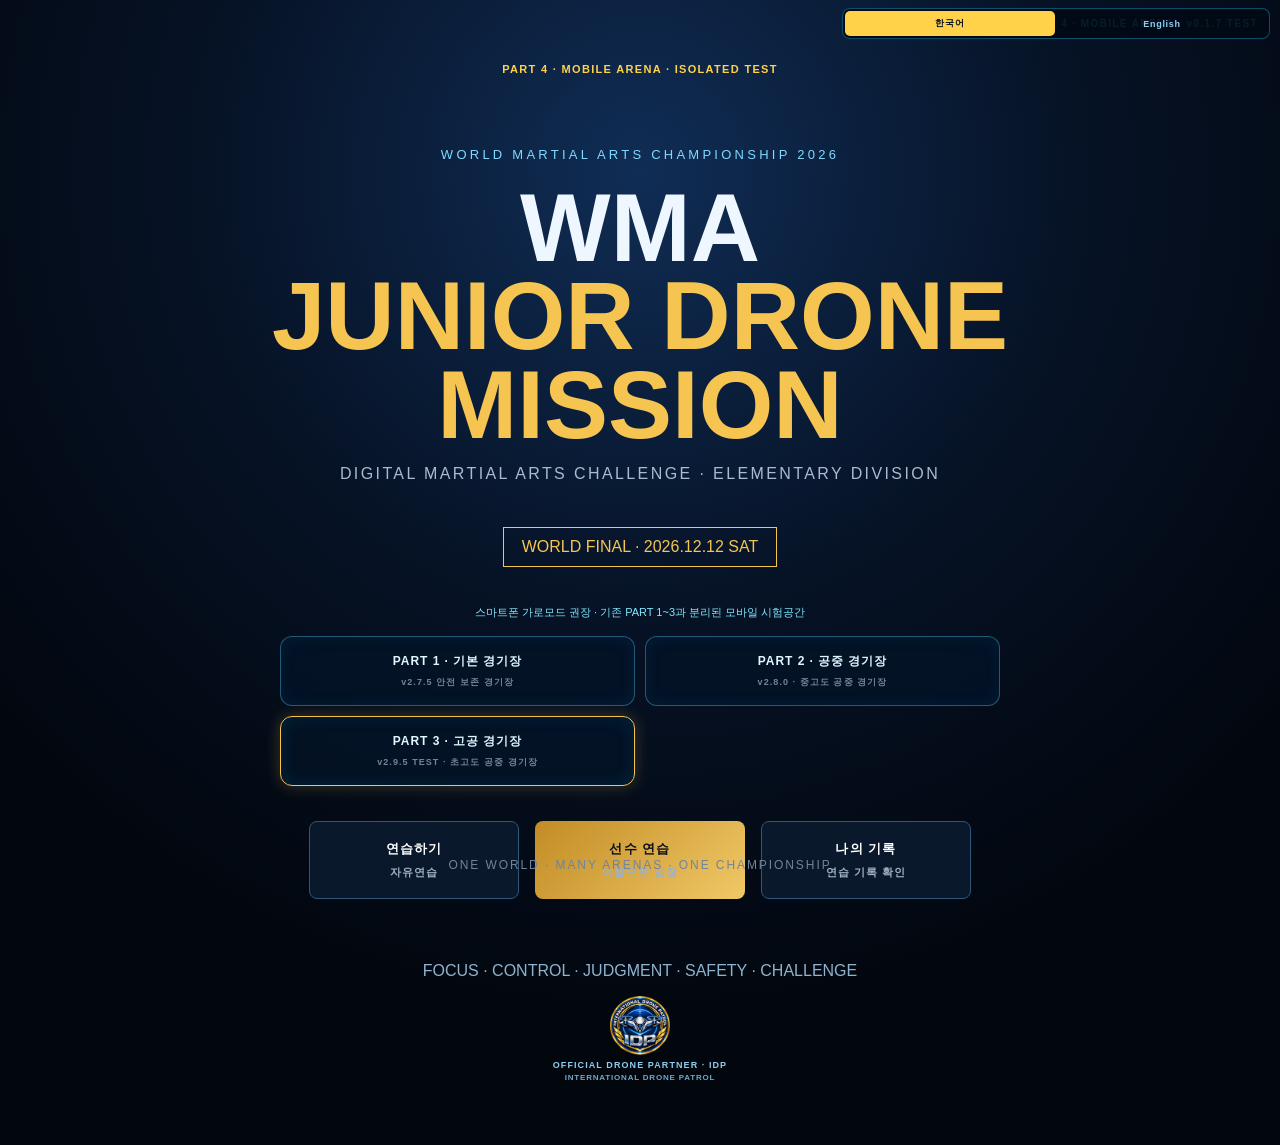
==== commit 7e765edd: "PART 4 v0.1.7: refine mobile control layout" ====
--- a/part4/index.html
+++ b/part4/index.html
@@ -57,7 +57,7 @@
 @media(max-width:1000px){.arena-idp{right:7px;bottom:7px;padding:4px 6px;font-size:7px}.arena-idp img{width:30px;height:30px}}
 @media(max-width:650px){.idp-partner{font-size:7px;gap:6px}.home-idp{margin-top:8px;gap:3px}.home-idp img{width:46px;height:46px}.home-idp small{font-size:6px}.entry-idp img{width:48px;height:48px}.entry-idp small{font-size:6px}.result-idp img{width:38px;height:38px}.arena-idp{right:5px;bottom:5px}.arena-idp img{width:24px;height:24px}}
 </style><style>
-/* PART 4 v0.1.6 MOBILE TEST — explicit menu i18n, English arena, resilient fullscreen */
+/* PART 4 v0.1.7 MOBILE TEST — compact fullscreen control and raised thumb controls */
 .mobile-test-banner{margin:0 auto 8px;color:#ffd24a;font-weight:900;letter-spacing:.12em;font-size:11px}.part4-intro{margin:10px auto;color:#7fe8ff;font-size:11px}.rotate-notice{display:none}.part4-mobile-test .control-deck{z-index:35}.part4-mobile-test .controls button{touch-action:none;-webkit-user-select:none;user-select:none}.part4-mobile-test .control-hint{color:#ffd24a}
 @media(max-width:900px){.part4-mobile-test .screen{padding:3vh 3vw}.part4-mobile-test #arena{padding:52px 6px 116px}.part4-mobile-test .arena-layout{grid-template-columns:1fr}.part4-mobile-test .mission-board,.part4-mobile-test .course-board{display:none}.part4-mobile-test .hud{gap:4px;flex-wrap:wrap}.part4-mobile-test .hud b{font-size:9px;padding:5px 6px}.part4-mobile-test .sky{min-height:58vw;max-height:64vh}.part4-mobile-test .mobile-deck{position:absolute;left:6px;right:6px;bottom:6px;margin:0;padding:5px 6px;background:rgba(1,9,20,.90);border:1px solid rgba(35,207,255,.34);border-radius:12px}.part4-mobile-test .controls{display:grid;grid-template-columns:repeat(5,minmax(48px,1fr));gap:6px;max-width:none}.part4-mobile-test .controls button{min-width:0;min-height:48px;font-size:17px;border-radius:10px}.part4-mobile-test .controls .space{grid-column:span 2}.part4-mobile-test .mission{bottom:104px;font-size:10px}.part4-mobile-test .arena-idp{display:none}}
 @media(orientation:portrait) and (max-width:900px){.part4-mobile-test .rotate-notice{display:block;position:absolute;z-index:80;left:8%;right:8%;top:44%;padding:18px;border:1px solid #ffd24a;border-radius:12px;background:rgba(1,9,20,.96);color:#ffd24a;font-weight:900;text-align:center;pointer-events:none}.part4-mobile-test .sky{opacity:.42}}
@@ -66,7 +66,7 @@
 .mobile-controls-v011{display:none}
 .mobile-fullscreen{display:none}
 @media (max-width:900px) and (orientation:landscape){
- .mobile-fullscreen{display:block;position:absolute;z-index:90;right:12px;top:48px;height:30px;padding:0 11px;border:1px solid rgba(255,210,74,.75);border-radius:8px;background:rgba(1,9,20,.78);color:#ffd24a;font-size:9px;font-weight:900;letter-spacing:.08em;touch-action:manipulation}
+ .mobile-fullscreen{display:block;position:absolute;z-index:90;right:10px;top:6px;width:auto!important;min-width:116px!important;max-width:142px;height:28px;padding:0 10px;border:1px solid rgba(255,210,74,.78);border-radius:7px;background:rgba(1,9,20,.86);color:#ffd24a;font-size:9px;font-weight:900;letter-spacing:.04em;white-space:nowrap;touch-action:manipulation}
  .mobile-fullscreen:active,.mobile-fullscreen.is-on{background:rgba(255,210,74,.92);color:#06101d;box-shadow:0 0 16px rgba(255,210,74,.65)}
 
  .part4-mobile-test #arena{padding:46px 6px 8px}
@@ -74,27 +74,28 @@
  .part4-mobile-test .mission{bottom:5px;left:50%;transform:translateX(-50%);width:auto;max-width:46%;padding:4px 10px;background:rgba(1,9,20,.72);border-radius:8px}
  .part4-mobile-test .mobile-deck{display:none!important}
  .mobile-controls-v011{display:block;position:absolute;z-index:60;inset:0;pointer-events:none}
- .thumb-zone{position:absolute;bottom:8px;width:126px;height:104px;pointer-events:none}
+ .thumb-zone{position:absolute;bottom:22px;width:126px;height:104px;pointer-events:none}
  .move-zone{left:8px}.flight-zone{right:8px}
- .thumb-zone button,.center-actions button{position:absolute;pointer-events:auto;touch-action:none;-webkit-user-select:none;user-select:none;border:1px solid rgba(86,193,255,.65);background:rgba(8,31,53,.58);color:#fff;font-weight:900;box-shadow:0 0 8px rgba(0,174,255,.10)}
+ .thumb-zone button,.center-actions button{position:absolute;pointer-events:auto;touch-action:none;-webkit-user-select:none;user-select:none;border:1.5px solid rgba(107,211,255,.86);background:rgba(7,28,50,.72);color:#fff;font-weight:900;box-shadow:0 0 11px rgba(0,174,255,.28),inset 0 0 8px rgba(75,190,255,.08)}
  .thumb-zone button{width:42px;height:42px;border-radius:50%;font-size:17px}
  .thumb-zone button small{display:block;font-size:7px;color:#9ddfff;line-height:1}
  .thumb-zone .up{left:42px;top:0}.thumb-zone .left{left:0;top:34px}.thumb-zone .right{right:0;top:34px}.thumb-zone .down{left:42px;bottom:0}
  .zone-label{position:absolute;left:50%;top:48px;transform:translateX(-50%);font-size:8px;color:#ffd24a;font-weight:900;letter-spacing:.12em}
- .center-actions{position:absolute;left:50%;bottom:6px;transform:translateX(-50%);display:flex;gap:7px;pointer-events:none}
+ .center-actions{position:absolute;left:50%;bottom:18px;transform:translateX(-50%);display:flex;gap:7px;pointer-events:none}
  .center-actions button{position:static;min-width:62px;height:28px;border-radius:7px;font-size:9px}
  .center-actions .takeoff{border-color:#ffd24a;color:#ffd24a;min-width:104px}
  .thumb-zone button:active,.thumb-zone button.is-pressed,.center-actions button:active,.center-actions button.is-pressed{background:rgba(38,190,255,.92);border-color:#fff;color:#fff;box-shadow:0 0 20px rgba(38,190,255,.9),inset 0 0 10px rgba(255,255,255,.4);transform:scale(.94)}
  .center-actions .takeoff:active,.center-actions .takeoff.is-pressed{background:rgba(255,210,74,.95);color:#07111e;box-shadow:0 0 22px rgba(255,210,74,.95)}
 
  .part4-mobile-test .hud{position:relative;z-index:30}
+ .part4-mobile-test #arena .build-version{right:160px;font-size:6px}
 }
 .part4-lang-switch{position:fixed;z-index:999;right:10px;top:8px;display:inline-flex;width:max-content;max-width:calc(100vw - 20px);gap:2px;padding:2px;border:1px solid rgba(35,207,255,.35);border-radius:8px;background:rgba(1,9,20,.9)}.part4-lang-switch button{flex:0 0 auto;border:0;border-radius:5px;padding:6px 9px;background:transparent;color:#8ecdf1;font-size:9px;font-weight:900}.part4-lang-switch button.active{background:#ffd24a;color:#07111e}@media(max-width:900px) and (orientation:landscape){.part4-lang-switch{top:5px;right:6px}.part4-lang-switch button{padding:5px 8px;font-size:8px}}
 .part4-mobile-test #arena.active~*{} .part4-mobile-test.arena-active .part4-lang-switch{display:none!important}
 .part4-mobile-test.pseudo-fullscreen{overflow:hidden!important;overscroll-behavior:none}.part4-mobile-test.pseudo-fullscreen .shell{position:fixed!important;inset:0!important;z-index:900!important;width:100vw!important;height:100vh!important;height:100dvh!important;max-width:none!important;margin:0!important}.part4-mobile-test.pseudo-fullscreen #arena{height:100vh!important;height:100dvh!important;max-height:none!important}.part4-mobile-test.pseudo-fullscreen .part4-lang-switch{display:none!important}
 </style></head>
 <body class="part4-mobile-test"><div class="part4-lang-switch" role="group" aria-label="언어 선택"><button type="button" data-lang="ko" class="active">한국어</button><button type="button" data-lang="en">English</button></div><main class="shell" data-arena="classic">
-<section id="home" class="screen active"><div class="mobile-test-banner">PART 4 · MOBILE ARENA · ISOLATED TEST</div><div class="home-build-version">PART 4 · MOBILE ARENA · v0.1.6 TEST</div>
+<section id="home" class="screen active"><div class="mobile-test-banner">PART 4 · MOBILE ARENA · ISOLATED TEST</div><div class="home-build-version">PART 4 · MOBILE ARENA · v0.1.7 TEST</div>
   <div class="eyebrow">WORLD MARTIAL ARTS CHAMPIONSHIP 2026</div>
   <h1>WMA <span>JUNIOR DRONE MISSION</span></h1>
   <p class="sub">DIGITAL MARTIAL ARTS CHALLENGE · ELEMENTARY DIVISION</p>
@@ -111,11 +112,11 @@
 </section>
 <section id="practice" class="screen"><button class="back" data-go="home" data-i18n="nav.home">← 홈</button><div class="arena-selection-status" data-arena-status>PART 1 · CLASSIC ARENA</div><h2 data-i18n="practice.title">연습 경기장</h2><p data-i18n="practice.description">WMA 공식 코스를 자유롭게 연습합니다. 연습모드에는 비행 보조가 적용됩니다.</p><button class="gold wide" data-go="arena" data-mode="practice" data-i18n="practice.start">연습 시작</button></section>
 
-<section id="entry" class="screen"><button class="back" data-go="home" data-i18n="nav.home">← 홈</button><div class="arena-selection-status" data-arena-status>PART 1 · CLASSIC ARENA</div><div class="entry-build-version">PART 4 · MOBILE ARENA · v0.1.6 TEST</div><h2 data-i18n="entry.title">선수 연습</h2><p>계명태권도 · WMA JUNIOR DRONE MISSION 2026</p><div class="panel entry-panel"><label for="playerNumber" data-i18n="entry.name">내 이름</label><input id="playerNumber" maxlength="30" autocomplete="off" placeholder="예: 김우리" data-i18n-placeholder="entry.placeholder"><small data-i18n="entry.help">계명태권도에 등록된 자기 이름만 입력하고 Enter를 누르세요.</small><p id="entryStatus" class="entry-status" aria-live="polite"></p><button id="startOfficial" class="gold wide" data-i18n="practice.start">연습 시작</button><div class="idp-partner entry-idp"><img src="../assets/img/partners/idp-official.png" alt="IDP"><span>OFFICIAL DRONE PARTNER · IDP<small>INTERNATIONAL DRONE PATROL</small></span></div></div></section>
+<section id="entry" class="screen"><button class="back" data-go="home" data-i18n="nav.home">← 홈</button><div class="arena-selection-status" data-arena-status>PART 1 · CLASSIC ARENA</div><div class="entry-build-version">PART 4 · MOBILE ARENA · v0.1.7 TEST</div><h2 data-i18n="entry.title">선수 연습</h2><p>계명태권도 · WMA JUNIOR DRONE MISSION 2026</p><div class="panel entry-panel"><label for="playerNumber" data-i18n="entry.name">내 이름</label><input id="playerNumber" maxlength="30" autocomplete="off" placeholder="예: 김우리" data-i18n-placeholder="entry.placeholder"><small data-i18n="entry.help">계명태권도에 등록된 자기 이름만 입력하고 Enter를 누르세요.</small><p id="entryStatus" class="entry-status" aria-live="polite"></p><button id="startOfficial" class="gold wide" data-i18n="practice.start">연습 시작</button><div class="idp-partner entry-idp"><img src="../assets/img/partners/idp-official.png" alt="IDP"><span>OFFICIAL DRONE PARTNER · IDP<small>INTERNATIONAL DRONE PATROL</small></span></div></div></section>
 <section id="record" class="screen"><button class="back" data-go="home" data-i18n="nav.home">← 홈</button><h2 data-i18n="record.title">나의 기록</h2><div class="panel"><b data-i18n="record.practice">연습 기록</b><p data-i18n="record.description">계명태권도 등록선수는 이름으로 입장하면 연습 횟수와 MY BEST 기록을 확인할 수 있습니다.</p></div></section>
 <section id="arena" class="screen arena">
   <button class="back arena-exit" data-go="home">← EXIT</button>
-  <div class="arena-brand"><b>WMA 2026</b><span id="modeLabel">CHAMPIONSHIP ARENA</span><em class="build-version">PART 4 · MOBILE ARENA · v0.1.6 TEST</em></div>
+  <div class="arena-brand"><b>WMA 2026</b><span id="modeLabel">CHAMPIONSHIP ARENA</span><em class="build-version">PART 4 · MOBILE ARENA · v0.1.7 TEST</em></div>
   <div class="hud"><b>ALT <span id="alt">0.0</span>m</b><b>SPD <span id="spd">0.0</span></b><b>DIST <span id="dist">0.0</span>m</b><b>SCORE <span id="score">0000</span></b><b>TIME <span id="time">03:00</span></b><b>MISSION <span id="stage">READY</span></b></div>
   <div class="arena-layout"><aside class="mission-board"><div class="panel-title">MISSION CHECKLIST</div><ol id="missionList"><li>TAKE OFF</li><li>CLIMB 5m</li><li>GATE 01</li><li>GATE 02</li><li>ENERGY RING</li><li>GATE 03</li><li>MISSION ZONE</li><li>TURN 180°</li><li>RETURN HOME</li><li>PRECISION LANDING</li></ol></aside><div id="flightArea" class="sky">
     <div class="master-stadium-bg" aria-hidden="true"></div>
@@ -164,7 +165,7 @@
   </div>
 </section>
 <div id="result" class="modal"><div><p>WMA JUNIOR DRONE MISSION 2026</p><h2>MISSION COMPLETE</h2><strong id="finalScore">000 / 1000</strong><p id="finalMeta"></p><p id="finalPlayer" class="final-player"></p><div class="result-breakdown"><span>MISSION SCORE</span><b id="missionScore">000</b><span>LANDING</span><b id="landingScore">000</b><span>TIME BONUS</span><b id="timeBonus">000</b></div><div class="idp-partner result-idp"><img src="../assets/img/partners/idp-official.png" alt="IDP"><span>OFFICIAL DRONE PARTNER · IDP</span></div><button id="retry" class="gold">RETRY</button><button data-go="home">RETURN HOME</button></div></div>
-</main><script src="../assets/js/app.js"></script><script>/* PART 4 v0.1.6: force HIGH ALTITUDE visual baseline without changing shared engine */window.addEventListener("load",()=>{const b=document.querySelector("[data-arena-choice=\"high\"]");if(b)b.click();});</script><script>
+</main><script src="../assets/js/app.js"></script><script>/* PART 4 v0.1.7: force HIGH ALTITUDE visual baseline without changing shared engine */window.addEventListener("load",()=>{const b=document.querySelector("[data-arena-choice=\"high\"]");if(b)b.click();});</script><script>
 /* v2.8.0 TEST · DUAL ARENA visual selector — flight engine untouched */
 (()=>{
  const shell=document.querySelector('.shell'),choices=[...document.querySelectorAll('[data-arena-choice]')],statuses=[...document.querySelectorAll('[data-arena-status]')],arena=document.getElementById('arena');
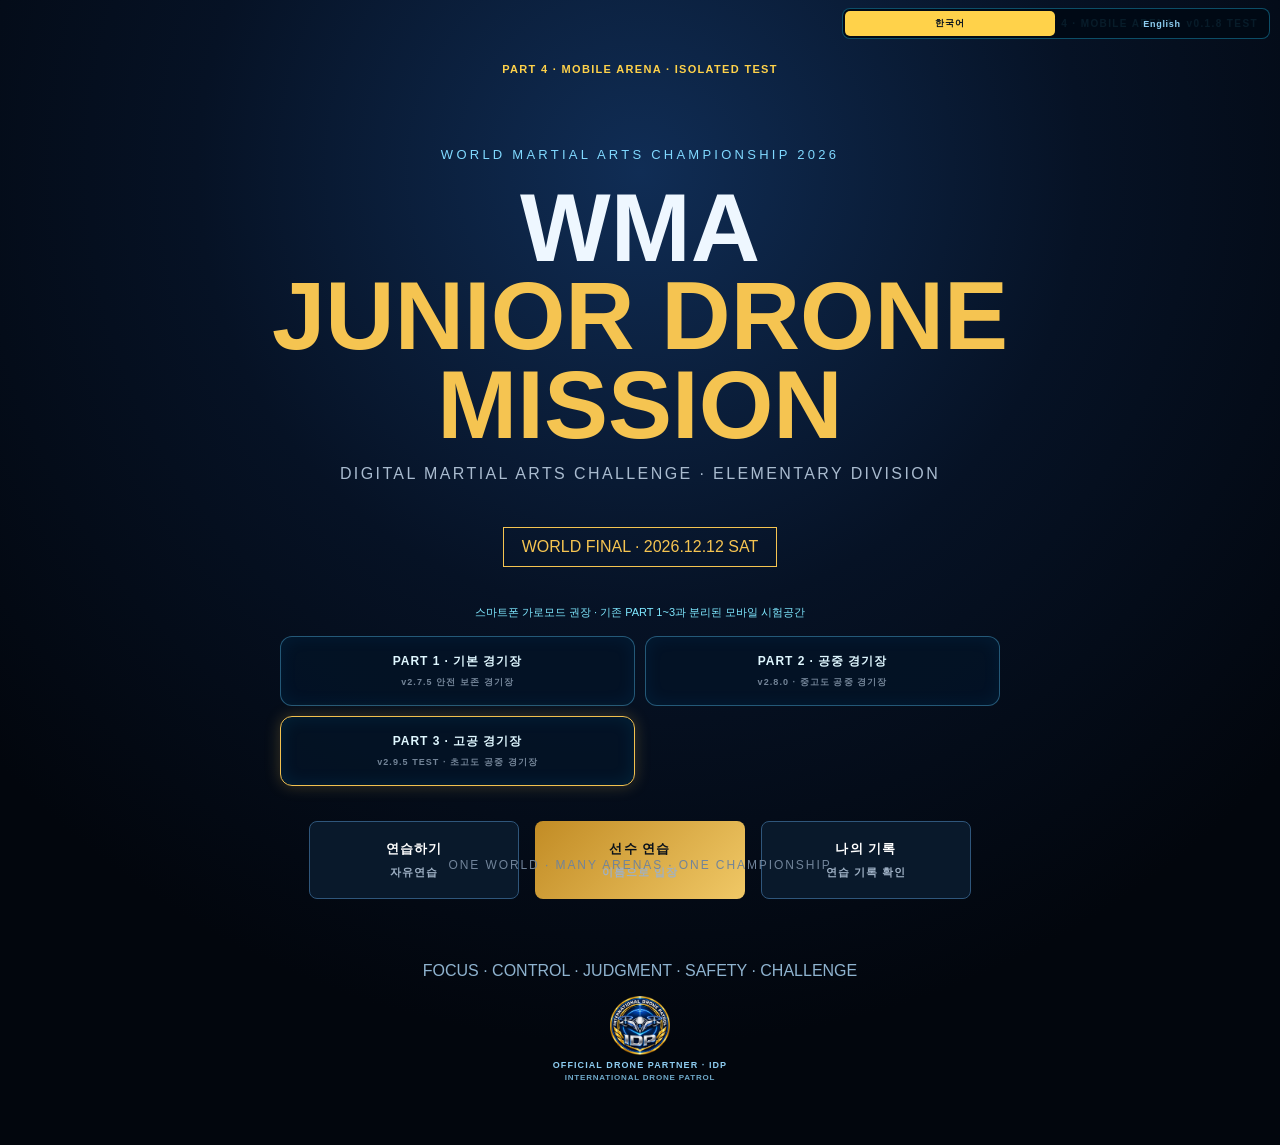
==== commit 8a20c668: "PART 4 v0.1.8: restore mobile directional buttons" ====
--- a/part4/index.html
+++ b/part4/index.html
@@ -57,7 +57,7 @@
 @media(max-width:1000px){.arena-idp{right:7px;bottom:7px;padding:4px 6px;font-size:7px}.arena-idp img{width:30px;height:30px}}
 @media(max-width:650px){.idp-partner{font-size:7px;gap:6px}.home-idp{margin-top:8px;gap:3px}.home-idp img{width:46px;height:46px}.home-idp small{font-size:6px}.entry-idp img{width:48px;height:48px}.entry-idp small{font-size:6px}.result-idp img{width:38px;height:38px}.arena-idp{right:5px;bottom:5px}.arena-idp img{width:24px;height:24px}}
 </style><style>
-/* PART 4 v0.1.7 MOBILE TEST — compact fullscreen control and raised thumb controls */
+/* PART 4 v0.1.8 MOBILE TEST — restore compact directional buttons */
 .mobile-test-banner{margin:0 auto 8px;color:#ffd24a;font-weight:900;letter-spacing:.12em;font-size:11px}.part4-intro{margin:10px auto;color:#7fe8ff;font-size:11px}.rotate-notice{display:none}.part4-mobile-test .control-deck{z-index:35}.part4-mobile-test .controls button{touch-action:none;-webkit-user-select:none;user-select:none}.part4-mobile-test .control-hint{color:#ffd24a}
 @media(max-width:900px){.part4-mobile-test .screen{padding:3vh 3vw}.part4-mobile-test #arena{padding:52px 6px 116px}.part4-mobile-test .arena-layout{grid-template-columns:1fr}.part4-mobile-test .mission-board,.part4-mobile-test .course-board{display:none}.part4-mobile-test .hud{gap:4px;flex-wrap:wrap}.part4-mobile-test .hud b{font-size:9px;padding:5px 6px}.part4-mobile-test .sky{min-height:58vw;max-height:64vh}.part4-mobile-test .mobile-deck{position:absolute;left:6px;right:6px;bottom:6px;margin:0;padding:5px 6px;background:rgba(1,9,20,.90);border:1px solid rgba(35,207,255,.34);border-radius:12px}.part4-mobile-test .controls{display:grid;grid-template-columns:repeat(5,minmax(48px,1fr));gap:6px;max-width:none}.part4-mobile-test .controls button{min-width:0;min-height:48px;font-size:17px;border-radius:10px}.part4-mobile-test .controls .space{grid-column:span 2}.part4-mobile-test .mission{bottom:104px;font-size:10px}.part4-mobile-test .arena-idp{display:none}}
 @media(orientation:portrait) and (max-width:900px){.part4-mobile-test .rotate-notice{display:block;position:absolute;z-index:80;left:8%;right:8%;top:44%;padding:18px;border:1px solid #ffd24a;border-radius:12px;background:rgba(1,9,20,.96);color:#ffd24a;font-weight:900;text-align:center;pointer-events:none}.part4-mobile-test .sky{opacity:.42}}
@@ -77,12 +77,12 @@
  .thumb-zone{position:absolute;bottom:22px;width:126px;height:104px;pointer-events:none}
  .move-zone{left:8px}.flight-zone{right:8px}
  .thumb-zone button,.center-actions button{position:absolute;pointer-events:auto;touch-action:none;-webkit-user-select:none;user-select:none;border:1.5px solid rgba(107,211,255,.86);background:rgba(7,28,50,.72);color:#fff;font-weight:900;box-shadow:0 0 11px rgba(0,174,255,.28),inset 0 0 8px rgba(75,190,255,.08)}
- .thumb-zone button{width:42px;height:42px;border-radius:50%;font-size:17px}
+ .thumb-zone button{width:42px;min-width:0;height:42px;padding:0;border-radius:50%;font-size:17px;line-height:1}
  .thumb-zone button small{display:block;font-size:7px;color:#9ddfff;line-height:1}
  .thumb-zone .up{left:42px;top:0}.thumb-zone .left{left:0;top:34px}.thumb-zone .right{right:0;top:34px}.thumb-zone .down{left:42px;bottom:0}
  .zone-label{position:absolute;left:50%;top:48px;transform:translateX(-50%);font-size:8px;color:#ffd24a;font-weight:900;letter-spacing:.12em}
  .center-actions{position:absolute;left:50%;bottom:18px;transform:translateX(-50%);display:flex;gap:7px;pointer-events:none}
- .center-actions button{position:static;min-width:62px;height:28px;border-radius:7px;font-size:9px}
+ .center-actions button{position:static;min-width:62px;height:28px;padding:0 8px;border-radius:7px;font-size:9px}
  .center-actions .takeoff{border-color:#ffd24a;color:#ffd24a;min-width:104px}
  .thumb-zone button:active,.thumb-zone button.is-pressed,.center-actions button:active,.center-actions button.is-pressed{background:rgba(38,190,255,.92);border-color:#fff;color:#fff;box-shadow:0 0 20px rgba(38,190,255,.9),inset 0 0 10px rgba(255,255,255,.4);transform:scale(.94)}
  .center-actions .takeoff:active,.center-actions .takeoff.is-pressed{background:rgba(255,210,74,.95);color:#07111e;box-shadow:0 0 22px rgba(255,210,74,.95)}
@@ -95,7 +95,7 @@
 .part4-mobile-test.pseudo-fullscreen{overflow:hidden!important;overscroll-behavior:none}.part4-mobile-test.pseudo-fullscreen .shell{position:fixed!important;inset:0!important;z-index:900!important;width:100vw!important;height:100vh!important;height:100dvh!important;max-width:none!important;margin:0!important}.part4-mobile-test.pseudo-fullscreen #arena{height:100vh!important;height:100dvh!important;max-height:none!important}.part4-mobile-test.pseudo-fullscreen .part4-lang-switch{display:none!important}
 </style></head>
 <body class="part4-mobile-test"><div class="part4-lang-switch" role="group" aria-label="언어 선택"><button type="button" data-lang="ko" class="active">한국어</button><button type="button" data-lang="en">English</button></div><main class="shell" data-arena="classic">
-<section id="home" class="screen active"><div class="mobile-test-banner">PART 4 · MOBILE ARENA · ISOLATED TEST</div><div class="home-build-version">PART 4 · MOBILE ARENA · v0.1.7 TEST</div>
+<section id="home" class="screen active"><div class="mobile-test-banner">PART 4 · MOBILE ARENA · ISOLATED TEST</div><div class="home-build-version">PART 4 · MOBILE ARENA · v0.1.8 TEST</div>
   <div class="eyebrow">WORLD MARTIAL ARTS CHAMPIONSHIP 2026</div>
   <h1>WMA <span>JUNIOR DRONE MISSION</span></h1>
   <p class="sub">DIGITAL MARTIAL ARTS CHALLENGE · ELEMENTARY DIVISION</p>
@@ -112,11 +112,11 @@
 </section>
 <section id="practice" class="screen"><button class="back" data-go="home" data-i18n="nav.home">← 홈</button><div class="arena-selection-status" data-arena-status>PART 1 · CLASSIC ARENA</div><h2 data-i18n="practice.title">연습 경기장</h2><p data-i18n="practice.description">WMA 공식 코스를 자유롭게 연습합니다. 연습모드에는 비행 보조가 적용됩니다.</p><button class="gold wide" data-go="arena" data-mode="practice" data-i18n="practice.start">연습 시작</button></section>
 
-<section id="entry" class="screen"><button class="back" data-go="home" data-i18n="nav.home">← 홈</button><div class="arena-selection-status" data-arena-status>PART 1 · CLASSIC ARENA</div><div class="entry-build-version">PART 4 · MOBILE ARENA · v0.1.7 TEST</div><h2 data-i18n="entry.title">선수 연습</h2><p>계명태권도 · WMA JUNIOR DRONE MISSION 2026</p><div class="panel entry-panel"><label for="playerNumber" data-i18n="entry.name">내 이름</label><input id="playerNumber" maxlength="30" autocomplete="off" placeholder="예: 김우리" data-i18n-placeholder="entry.placeholder"><small data-i18n="entry.help">계명태권도에 등록된 자기 이름만 입력하고 Enter를 누르세요.</small><p id="entryStatus" class="entry-status" aria-live="polite"></p><button id="startOfficial" class="gold wide" data-i18n="practice.start">연습 시작</button><div class="idp-partner entry-idp"><img src="../assets/img/partners/idp-official.png" alt="IDP"><span>OFFICIAL DRONE PARTNER · IDP<small>INTERNATIONAL DRONE PATROL</small></span></div></div></section>
+<section id="entry" class="screen"><button class="back" data-go="home" data-i18n="nav.home">← 홈</button><div class="arena-selection-status" data-arena-status>PART 1 · CLASSIC ARENA</div><div class="entry-build-version">PART 4 · MOBILE ARENA · v0.1.8 TEST</div><h2 data-i18n="entry.title">선수 연습</h2><p>계명태권도 · WMA JUNIOR DRONE MISSION 2026</p><div class="panel entry-panel"><label for="playerNumber" data-i18n="entry.name">내 이름</label><input id="playerNumber" maxlength="30" autocomplete="off" placeholder="예: 김우리" data-i18n-placeholder="entry.placeholder"><small data-i18n="entry.help">계명태권도에 등록된 자기 이름만 입력하고 Enter를 누르세요.</small><p id="entryStatus" class="entry-status" aria-live="polite"></p><button id="startOfficial" class="gold wide" data-i18n="practice.start">연습 시작</button><div class="idp-partner entry-idp"><img src="../assets/img/partners/idp-official.png" alt="IDP"><span>OFFICIAL DRONE PARTNER · IDP<small>INTERNATIONAL DRONE PATROL</small></span></div></div></section>
 <section id="record" class="screen"><button class="back" data-go="home" data-i18n="nav.home">← 홈</button><h2 data-i18n="record.title">나의 기록</h2><div class="panel"><b data-i18n="record.practice">연습 기록</b><p data-i18n="record.description">계명태권도 등록선수는 이름으로 입장하면 연습 횟수와 MY BEST 기록을 확인할 수 있습니다.</p></div></section>
 <section id="arena" class="screen arena">
   <button class="back arena-exit" data-go="home">← EXIT</button>
-  <div class="arena-brand"><b>WMA 2026</b><span id="modeLabel">CHAMPIONSHIP ARENA</span><em class="build-version">PART 4 · MOBILE ARENA · v0.1.7 TEST</em></div>
+  <div class="arena-brand"><b>WMA 2026</b><span id="modeLabel">CHAMPIONSHIP ARENA</span><em class="build-version">PART 4 · MOBILE ARENA · v0.1.8 TEST</em></div>
   <div class="hud"><b>ALT <span id="alt">0.0</span>m</b><b>SPD <span id="spd">0.0</span></b><b>DIST <span id="dist">0.0</span>m</b><b>SCORE <span id="score">0000</span></b><b>TIME <span id="time">03:00</span></b><b>MISSION <span id="stage">READY</span></b></div>
   <div class="arena-layout"><aside class="mission-board"><div class="panel-title">MISSION CHECKLIST</div><ol id="missionList"><li>TAKE OFF</li><li>CLIMB 5m</li><li>GATE 01</li><li>GATE 02</li><li>ENERGY RING</li><li>GATE 03</li><li>MISSION ZONE</li><li>TURN 180°</li><li>RETURN HOME</li><li>PRECISION LANDING</li></ol></aside><div id="flightArea" class="sky">
     <div class="master-stadium-bg" aria-hidden="true"></div>
@@ -165,7 +165,7 @@
   </div>
 </section>
 <div id="result" class="modal"><div><p>WMA JUNIOR DRONE MISSION 2026</p><h2>MISSION COMPLETE</h2><strong id="finalScore">000 / 1000</strong><p id="finalMeta"></p><p id="finalPlayer" class="final-player"></p><div class="result-breakdown"><span>MISSION SCORE</span><b id="missionScore">000</b><span>LANDING</span><b id="landingScore">000</b><span>TIME BONUS</span><b id="timeBonus">000</b></div><div class="idp-partner result-idp"><img src="../assets/img/partners/idp-official.png" alt="IDP"><span>OFFICIAL DRONE PARTNER · IDP</span></div><button id="retry" class="gold">RETRY</button><button data-go="home">RETURN HOME</button></div></div>
-</main><script src="../assets/js/app.js"></script><script>/* PART 4 v0.1.7: force HIGH ALTITUDE visual baseline without changing shared engine */window.addEventListener("load",()=>{const b=document.querySelector("[data-arena-choice=\"high\"]");if(b)b.click();});</script><script>
+</main><script src="../assets/js/app.js"></script><script>/* PART 4 v0.1.8: force HIGH ALTITUDE visual baseline without changing shared engine */window.addEventListener("load",()=>{const b=document.querySelector("[data-arena-choice=\"high\"]");if(b)b.click();});</script><script>
 /* v2.8.0 TEST · DUAL ARENA visual selector — flight engine untouched */
 (()=>{
  const shell=document.querySelector('.shell'),choices=[...document.querySelectorAll('[data-arena-choice]')],statuses=[...document.querySelectorAll('[data-arena-status]')],arena=document.getElementById('arena');
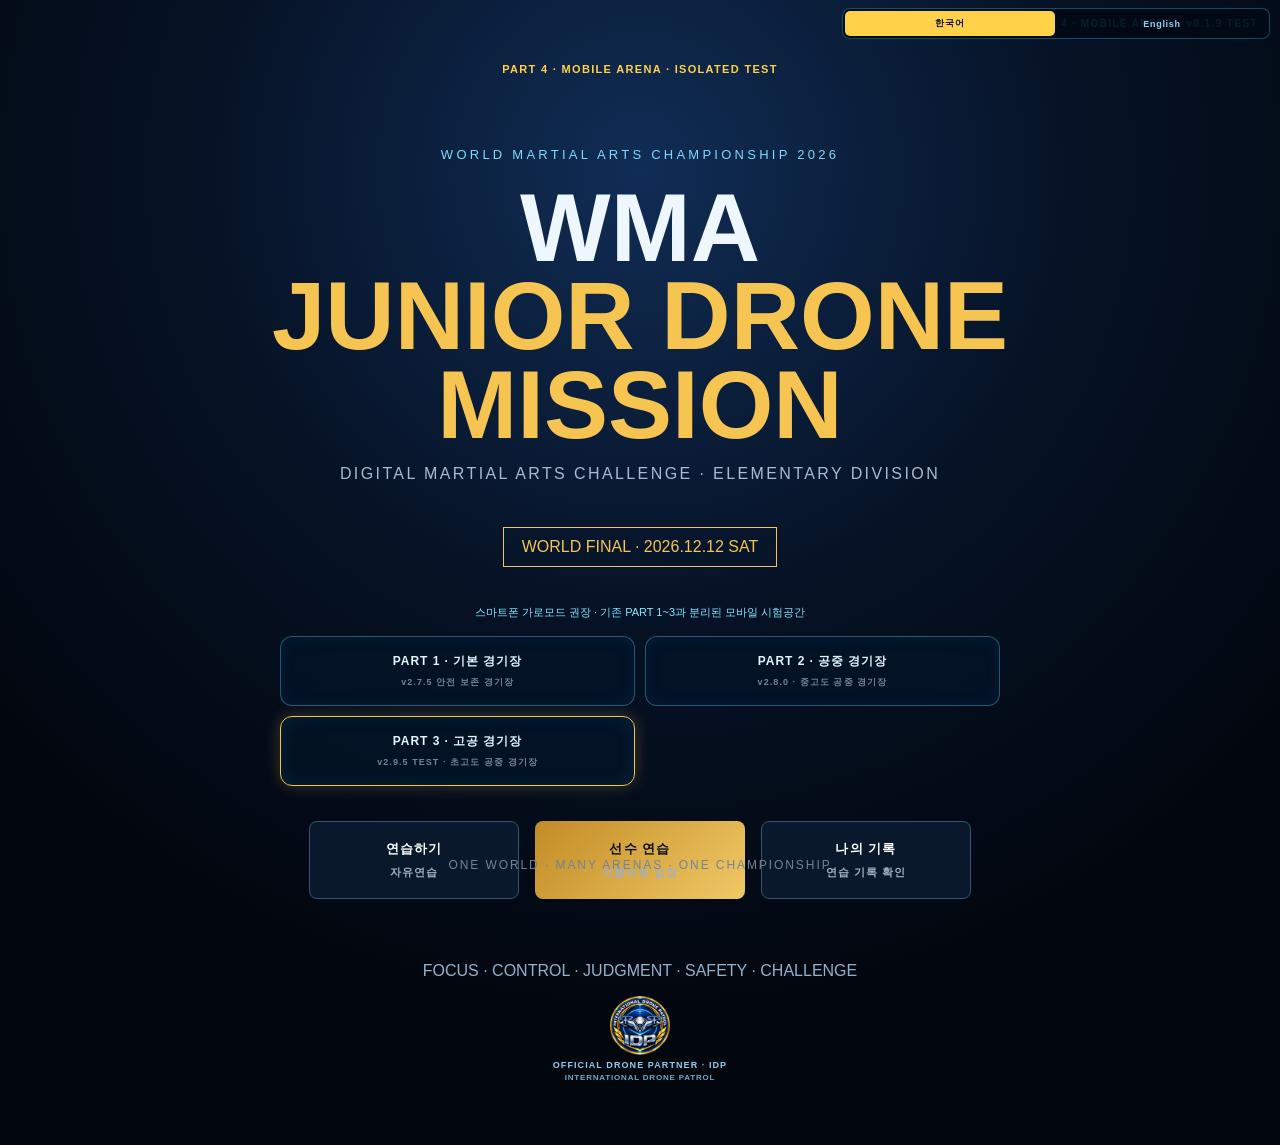
==== commit ba364c5b: "PART 4 v0.1.9: expose mobile landing pad" ====
--- a/part4/index.html
+++ b/part4/index.html
@@ -57,7 +57,7 @@
 @media(max-width:1000px){.arena-idp{right:7px;bottom:7px;padding:4px 6px;font-size:7px}.arena-idp img{width:30px;height:30px}}
 @media(max-width:650px){.idp-partner{font-size:7px;gap:6px}.home-idp{margin-top:8px;gap:3px}.home-idp img{width:46px;height:46px}.home-idp small{font-size:6px}.entry-idp img{width:48px;height:48px}.entry-idp small{font-size:6px}.result-idp img{width:38px;height:38px}.arena-idp{right:5px;bottom:5px}.arena-idp img{width:24px;height:24px}}
 </style><style>
-/* PART 4 v0.1.8 MOBILE TEST — restore compact directional buttons */
+/* PART 4 v0.1.9 MOBILE TEST — keep landing pad visible above thumb controls */
 .mobile-test-banner{margin:0 auto 8px;color:#ffd24a;font-weight:900;letter-spacing:.12em;font-size:11px}.part4-intro{margin:10px auto;color:#7fe8ff;font-size:11px}.rotate-notice{display:none}.part4-mobile-test .control-deck{z-index:35}.part4-mobile-test .controls button{touch-action:none;-webkit-user-select:none;user-select:none}.part4-mobile-test .control-hint{color:#ffd24a}
 @media(max-width:900px){.part4-mobile-test .screen{padding:3vh 3vw}.part4-mobile-test #arena{padding:52px 6px 116px}.part4-mobile-test .arena-layout{grid-template-columns:1fr}.part4-mobile-test .mission-board,.part4-mobile-test .course-board{display:none}.part4-mobile-test .hud{gap:4px;flex-wrap:wrap}.part4-mobile-test .hud b{font-size:9px;padding:5px 6px}.part4-mobile-test .sky{min-height:58vw;max-height:64vh}.part4-mobile-test .mobile-deck{position:absolute;left:6px;right:6px;bottom:6px;margin:0;padding:5px 6px;background:rgba(1,9,20,.90);border:1px solid rgba(35,207,255,.34);border-radius:12px}.part4-mobile-test .controls{display:grid;grid-template-columns:repeat(5,minmax(48px,1fr));gap:6px;max-width:none}.part4-mobile-test .controls button{min-width:0;min-height:48px;font-size:17px;border-radius:10px}.part4-mobile-test .controls .space{grid-column:span 2}.part4-mobile-test .mission{bottom:104px;font-size:10px}.part4-mobile-test .arena-idp{display:none}}
 @media(orientation:portrait) and (max-width:900px){.part4-mobile-test .rotate-notice{display:block;position:absolute;z-index:80;left:8%;right:8%;top:44%;padding:18px;border:1px solid #ffd24a;border-radius:12px;background:rgba(1,9,20,.96);color:#ffd24a;font-weight:900;text-align:center;pointer-events:none}.part4-mobile-test .sky{opacity:.42}}
@@ -89,13 +89,16 @@
 
  .part4-mobile-test .hud{position:relative;z-index:30}
  .part4-mobile-test #arena .build-version{right:160px;font-size:6px}
+ /* HOME stays the real landing target: moving the element also moves its measured center. */
+ .part4-mobile-test.high-altitude-arena-mode #homePad{bottom:105px;width:172px;height:172px;transform:translateX(-50%) perspective(520px) rotateX(68deg) scaleX(1.12) scaleY(.82)}
+ .part4-mobile-test.high-altitude-arena-mode #homePad>img{filter:brightness(1.22) saturate(1.15) drop-shadow(0 0 13px rgba(62,227,255,.95)) drop-shadow(0 0 15px rgba(255,194,47,.45))}
 }
 .part4-lang-switch{position:fixed;z-index:999;right:10px;top:8px;display:inline-flex;width:max-content;max-width:calc(100vw - 20px);gap:2px;padding:2px;border:1px solid rgba(35,207,255,.35);border-radius:8px;background:rgba(1,9,20,.9)}.part4-lang-switch button{flex:0 0 auto;border:0;border-radius:5px;padding:6px 9px;background:transparent;color:#8ecdf1;font-size:9px;font-weight:900}.part4-lang-switch button.active{background:#ffd24a;color:#07111e}@media(max-width:900px) and (orientation:landscape){.part4-lang-switch{top:5px;right:6px}.part4-lang-switch button{padding:5px 8px;font-size:8px}}
 .part4-mobile-test #arena.active~*{} .part4-mobile-test.arena-active .part4-lang-switch{display:none!important}
 .part4-mobile-test.pseudo-fullscreen{overflow:hidden!important;overscroll-behavior:none}.part4-mobile-test.pseudo-fullscreen .shell{position:fixed!important;inset:0!important;z-index:900!important;width:100vw!important;height:100vh!important;height:100dvh!important;max-width:none!important;margin:0!important}.part4-mobile-test.pseudo-fullscreen #arena{height:100vh!important;height:100dvh!important;max-height:none!important}.part4-mobile-test.pseudo-fullscreen .part4-lang-switch{display:none!important}
 </style></head>
 <body class="part4-mobile-test"><div class="part4-lang-switch" role="group" aria-label="언어 선택"><button type="button" data-lang="ko" class="active">한국어</button><button type="button" data-lang="en">English</button></div><main class="shell" data-arena="classic">
-<section id="home" class="screen active"><div class="mobile-test-banner">PART 4 · MOBILE ARENA · ISOLATED TEST</div><div class="home-build-version">PART 4 · MOBILE ARENA · v0.1.8 TEST</div>
+<section id="home" class="screen active"><div class="mobile-test-banner">PART 4 · MOBILE ARENA · ISOLATED TEST</div><div class="home-build-version">PART 4 · MOBILE ARENA · v0.1.9 TEST</div>
   <div class="eyebrow">WORLD MARTIAL ARTS CHAMPIONSHIP 2026</div>
   <h1>WMA <span>JUNIOR DRONE MISSION</span></h1>
   <p class="sub">DIGITAL MARTIAL ARTS CHALLENGE · ELEMENTARY DIVISION</p>
@@ -112,11 +115,11 @@
 </section>
 <section id="practice" class="screen"><button class="back" data-go="home" data-i18n="nav.home">← 홈</button><div class="arena-selection-status" data-arena-status>PART 1 · CLASSIC ARENA</div><h2 data-i18n="practice.title">연습 경기장</h2><p data-i18n="practice.description">WMA 공식 코스를 자유롭게 연습합니다. 연습모드에는 비행 보조가 적용됩니다.</p><button class="gold wide" data-go="arena" data-mode="practice" data-i18n="practice.start">연습 시작</button></section>
 
-<section id="entry" class="screen"><button class="back" data-go="home" data-i18n="nav.home">← 홈</button><div class="arena-selection-status" data-arena-status>PART 1 · CLASSIC ARENA</div><div class="entry-build-version">PART 4 · MOBILE ARENA · v0.1.8 TEST</div><h2 data-i18n="entry.title">선수 연습</h2><p>계명태권도 · WMA JUNIOR DRONE MISSION 2026</p><div class="panel entry-panel"><label for="playerNumber" data-i18n="entry.name">내 이름</label><input id="playerNumber" maxlength="30" autocomplete="off" placeholder="예: 김우리" data-i18n-placeholder="entry.placeholder"><small data-i18n="entry.help">계명태권도에 등록된 자기 이름만 입력하고 Enter를 누르세요.</small><p id="entryStatus" class="entry-status" aria-live="polite"></p><button id="startOfficial" class="gold wide" data-i18n="practice.start">연습 시작</button><div class="idp-partner entry-idp"><img src="../assets/img/partners/idp-official.png" alt="IDP"><span>OFFICIAL DRONE PARTNER · IDP<small>INTERNATIONAL DRONE PATROL</small></span></div></div></section>
+<section id="entry" class="screen"><button class="back" data-go="home" data-i18n="nav.home">← 홈</button><div class="arena-selection-status" data-arena-status>PART 1 · CLASSIC ARENA</div><div class="entry-build-version">PART 4 · MOBILE ARENA · v0.1.9 TEST</div><h2 data-i18n="entry.title">선수 연습</h2><p>계명태권도 · WMA JUNIOR DRONE MISSION 2026</p><div class="panel entry-panel"><label for="playerNumber" data-i18n="entry.name">내 이름</label><input id="playerNumber" maxlength="30" autocomplete="off" placeholder="예: 김우리" data-i18n-placeholder="entry.placeholder"><small data-i18n="entry.help">계명태권도에 등록된 자기 이름만 입력하고 Enter를 누르세요.</small><p id="entryStatus" class="entry-status" aria-live="polite"></p><button id="startOfficial" class="gold wide" data-i18n="practice.start">연습 시작</button><div class="idp-partner entry-idp"><img src="../assets/img/partners/idp-official.png" alt="IDP"><span>OFFICIAL DRONE PARTNER · IDP<small>INTERNATIONAL DRONE PATROL</small></span></div></div></section>
 <section id="record" class="screen"><button class="back" data-go="home" data-i18n="nav.home">← 홈</button><h2 data-i18n="record.title">나의 기록</h2><div class="panel"><b data-i18n="record.practice">연습 기록</b><p data-i18n="record.description">계명태권도 등록선수는 이름으로 입장하면 연습 횟수와 MY BEST 기록을 확인할 수 있습니다.</p></div></section>
 <section id="arena" class="screen arena">
   <button class="back arena-exit" data-go="home">← EXIT</button>
-  <div class="arena-brand"><b>WMA 2026</b><span id="modeLabel">CHAMPIONSHIP ARENA</span><em class="build-version">PART 4 · MOBILE ARENA · v0.1.8 TEST</em></div>
+  <div class="arena-brand"><b>WMA 2026</b><span id="modeLabel">CHAMPIONSHIP ARENA</span><em class="build-version">PART 4 · MOBILE ARENA · v0.1.9 TEST</em></div>
   <div class="hud"><b>ALT <span id="alt">0.0</span>m</b><b>SPD <span id="spd">0.0</span></b><b>DIST <span id="dist">0.0</span>m</b><b>SCORE <span id="score">0000</span></b><b>TIME <span id="time">03:00</span></b><b>MISSION <span id="stage">READY</span></b></div>
   <div class="arena-layout"><aside class="mission-board"><div class="panel-title">MISSION CHECKLIST</div><ol id="missionList"><li>TAKE OFF</li><li>CLIMB 5m</li><li>GATE 01</li><li>GATE 02</li><li>ENERGY RING</li><li>GATE 03</li><li>MISSION ZONE</li><li>TURN 180°</li><li>RETURN HOME</li><li>PRECISION LANDING</li></ol></aside><div id="flightArea" class="sky">
     <div class="master-stadium-bg" aria-hidden="true"></div>
@@ -165,7 +168,7 @@
   </div>
 </section>
 <div id="result" class="modal"><div><p>WMA JUNIOR DRONE MISSION 2026</p><h2>MISSION COMPLETE</h2><strong id="finalScore">000 / 1000</strong><p id="finalMeta"></p><p id="finalPlayer" class="final-player"></p><div class="result-breakdown"><span>MISSION SCORE</span><b id="missionScore">000</b><span>LANDING</span><b id="landingScore">000</b><span>TIME BONUS</span><b id="timeBonus">000</b></div><div class="idp-partner result-idp"><img src="../assets/img/partners/idp-official.png" alt="IDP"><span>OFFICIAL DRONE PARTNER · IDP</span></div><button id="retry" class="gold">RETRY</button><button data-go="home">RETURN HOME</button></div></div>
-</main><script src="../assets/js/app.js"></script><script>/* PART 4 v0.1.8: force HIGH ALTITUDE visual baseline without changing shared engine */window.addEventListener("load",()=>{const b=document.querySelector("[data-arena-choice=\"high\"]");if(b)b.click();});</script><script>
+</main><script src="../assets/js/app.js"></script><script>/* PART 4 v0.1.9: force HIGH ALTITUDE visual baseline without changing shared engine */window.addEventListener("load",()=>{const b=document.querySelector("[data-arena-choice=\"high\"]");if(b)b.click();});</script><script>
 /* v2.8.0 TEST · DUAL ARENA visual selector — flight engine untouched */
 (()=>{
  const shell=document.querySelector('.shell'),choices=[...document.querySelectorAll('[data-arena-choice]')],statuses=[...document.querySelectorAll('[data-arena-status]')],arena=document.getElementById('arena');
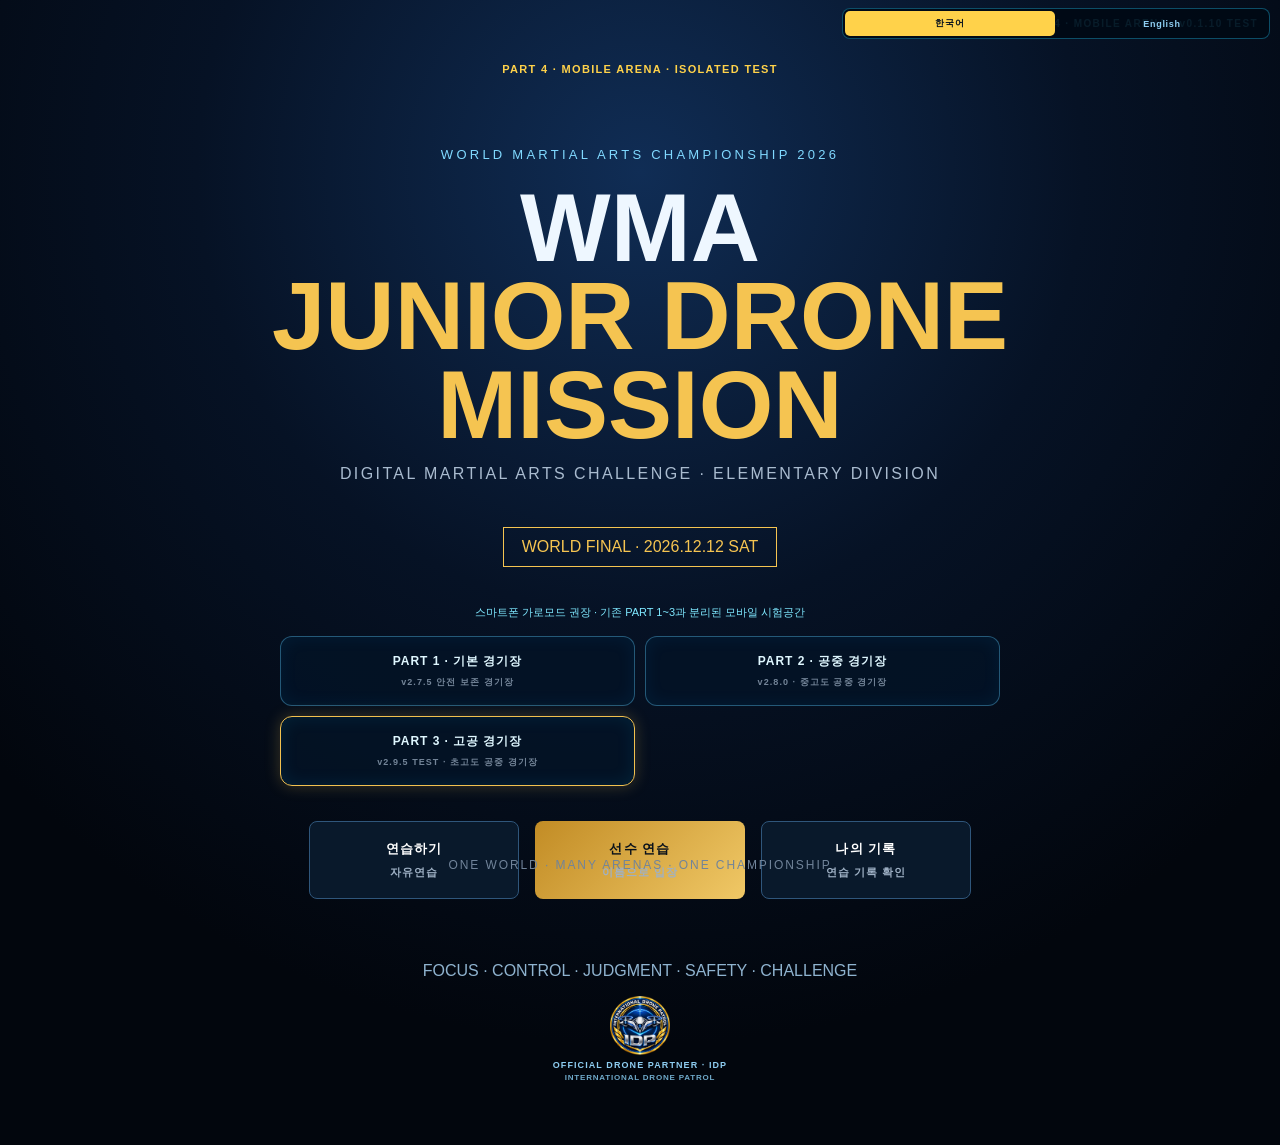
==== commit 3f54e76c: "PART 4 v0.1.10: keep launch drone and pad visible above mobile controls" ====
--- a/part4/index.html
+++ b/part4/index.html
@@ -57,7 +57,7 @@
 @media(max-width:1000px){.arena-idp{right:7px;bottom:7px;padding:4px 6px;font-size:7px}.arena-idp img{width:30px;height:30px}}
 @media(max-width:650px){.idp-partner{font-size:7px;gap:6px}.home-idp{margin-top:8px;gap:3px}.home-idp img{width:46px;height:46px}.home-idp small{font-size:6px}.entry-idp img{width:48px;height:48px}.entry-idp small{font-size:6px}.result-idp img{width:38px;height:38px}.arena-idp{right:5px;bottom:5px}.arena-idp img{width:24px;height:24px}}
 </style><style>
-/* PART 4 v0.1.9 MOBILE TEST — keep landing pad visible above thumb controls */
+/* PART 4 v0.1.10 MOBILE TEST — keep launch position clear of bottom controls */
 .mobile-test-banner{margin:0 auto 8px;color:#ffd24a;font-weight:900;letter-spacing:.12em;font-size:11px}.part4-intro{margin:10px auto;color:#7fe8ff;font-size:11px}.rotate-notice{display:none}.part4-mobile-test .control-deck{z-index:35}.part4-mobile-test .controls button{touch-action:none;-webkit-user-select:none;user-select:none}.part4-mobile-test .control-hint{color:#ffd24a}
 @media(max-width:900px){.part4-mobile-test .screen{padding:3vh 3vw}.part4-mobile-test #arena{padding:52px 6px 116px}.part4-mobile-test .arena-layout{grid-template-columns:1fr}.part4-mobile-test .mission-board,.part4-mobile-test .course-board{display:none}.part4-mobile-test .hud{gap:4px;flex-wrap:wrap}.part4-mobile-test .hud b{font-size:9px;padding:5px 6px}.part4-mobile-test .sky{min-height:58vw;max-height:64vh}.part4-mobile-test .mobile-deck{position:absolute;left:6px;right:6px;bottom:6px;margin:0;padding:5px 6px;background:rgba(1,9,20,.90);border:1px solid rgba(35,207,255,.34);border-radius:12px}.part4-mobile-test .controls{display:grid;grid-template-columns:repeat(5,minmax(48px,1fr));gap:6px;max-width:none}.part4-mobile-test .controls button{min-width:0;min-height:48px;font-size:17px;border-radius:10px}.part4-mobile-test .controls .space{grid-column:span 2}.part4-mobile-test .mission{bottom:104px;font-size:10px}.part4-mobile-test .arena-idp{display:none}}
 @media(orientation:portrait) and (max-width:900px){.part4-mobile-test .rotate-notice{display:block;position:absolute;z-index:80;left:8%;right:8%;top:44%;padding:18px;border:1px solid #ffd24a;border-radius:12px;background:rgba(1,9,20,.96);color:#ffd24a;font-weight:900;text-align:center;pointer-events:none}.part4-mobile-test .sky{opacity:.42}}
@@ -90,7 +90,8 @@
  .part4-mobile-test .hud{position:relative;z-index:30}
  .part4-mobile-test #arena .build-version{right:160px;font-size:6px}
  /* HOME stays the real landing target: moving the element also moves its measured center. */
- .part4-mobile-test.high-altitude-arena-mode #homePad{bottom:105px;width:172px;height:172px;transform:translateX(-50%) perspective(520px) rotateX(68deg) scaleX(1.12) scaleY(.82)}
+ .part4-mobile-test.high-altitude-arena-mode #homePad{bottom:200px;width:158px;height:158px;transform:translateX(-50%) perspective(520px) rotateX(68deg) scaleX(1.12) scaleY(.82)}
+ .part4-mobile-test.high-altitude-arena-mode #drone:not(.flying){transform:translate(-50%,calc(-50% - 8px)) perspective(420px) scale(1.06) rotateY(var(--heading,0deg))!important}
  .part4-mobile-test.high-altitude-arena-mode #homePad>img{filter:brightness(1.22) saturate(1.15) drop-shadow(0 0 13px rgba(62,227,255,.95)) drop-shadow(0 0 15px rgba(255,194,47,.45))}
 }
 .part4-lang-switch{position:fixed;z-index:999;right:10px;top:8px;display:inline-flex;width:max-content;max-width:calc(100vw - 20px);gap:2px;padding:2px;border:1px solid rgba(35,207,255,.35);border-radius:8px;background:rgba(1,9,20,.9)}.part4-lang-switch button{flex:0 0 auto;border:0;border-radius:5px;padding:6px 9px;background:transparent;color:#8ecdf1;font-size:9px;font-weight:900}.part4-lang-switch button.active{background:#ffd24a;color:#07111e}@media(max-width:900px) and (orientation:landscape){.part4-lang-switch{top:5px;right:6px}.part4-lang-switch button{padding:5px 8px;font-size:8px}}
@@ -98,7 +99,7 @@
 .part4-mobile-test.pseudo-fullscreen{overflow:hidden!important;overscroll-behavior:none}.part4-mobile-test.pseudo-fullscreen .shell{position:fixed!important;inset:0!important;z-index:900!important;width:100vw!important;height:100vh!important;height:100dvh!important;max-width:none!important;margin:0!important}.part4-mobile-test.pseudo-fullscreen #arena{height:100vh!important;height:100dvh!important;max-height:none!important}.part4-mobile-test.pseudo-fullscreen .part4-lang-switch{display:none!important}
 </style></head>
 <body class="part4-mobile-test"><div class="part4-lang-switch" role="group" aria-label="언어 선택"><button type="button" data-lang="ko" class="active">한국어</button><button type="button" data-lang="en">English</button></div><main class="shell" data-arena="classic">
-<section id="home" class="screen active"><div class="mobile-test-banner">PART 4 · MOBILE ARENA · ISOLATED TEST</div><div class="home-build-version">PART 4 · MOBILE ARENA · v0.1.9 TEST</div>
+<section id="home" class="screen active"><div class="mobile-test-banner">PART 4 · MOBILE ARENA · ISOLATED TEST</div><div class="home-build-version">PART 4 · MOBILE ARENA · v0.1.10 TEST</div>
   <div class="eyebrow">WORLD MARTIAL ARTS CHAMPIONSHIP 2026</div>
   <h1>WMA <span>JUNIOR DRONE MISSION</span></h1>
   <p class="sub">DIGITAL MARTIAL ARTS CHALLENGE · ELEMENTARY DIVISION</p>
@@ -115,11 +116,11 @@
 </section>
 <section id="practice" class="screen"><button class="back" data-go="home" data-i18n="nav.home">← 홈</button><div class="arena-selection-status" data-arena-status>PART 1 · CLASSIC ARENA</div><h2 data-i18n="practice.title">연습 경기장</h2><p data-i18n="practice.description">WMA 공식 코스를 자유롭게 연습합니다. 연습모드에는 비행 보조가 적용됩니다.</p><button class="gold wide" data-go="arena" data-mode="practice" data-i18n="practice.start">연습 시작</button></section>
 
-<section id="entry" class="screen"><button class="back" data-go="home" data-i18n="nav.home">← 홈</button><div class="arena-selection-status" data-arena-status>PART 1 · CLASSIC ARENA</div><div class="entry-build-version">PART 4 · MOBILE ARENA · v0.1.9 TEST</div><h2 data-i18n="entry.title">선수 연습</h2><p>계명태권도 · WMA JUNIOR DRONE MISSION 2026</p><div class="panel entry-panel"><label for="playerNumber" data-i18n="entry.name">내 이름</label><input id="playerNumber" maxlength="30" autocomplete="off" placeholder="예: 김우리" data-i18n-placeholder="entry.placeholder"><small data-i18n="entry.help">계명태권도에 등록된 자기 이름만 입력하고 Enter를 누르세요.</small><p id="entryStatus" class="entry-status" aria-live="polite"></p><button id="startOfficial" class="gold wide" data-i18n="practice.start">연습 시작</button><div class="idp-partner entry-idp"><img src="../assets/img/partners/idp-official.png" alt="IDP"><span>OFFICIAL DRONE PARTNER · IDP<small>INTERNATIONAL DRONE PATROL</small></span></div></div></section>
+<section id="entry" class="screen"><button class="back" data-go="home" data-i18n="nav.home">← 홈</button><div class="arena-selection-status" data-arena-status>PART 1 · CLASSIC ARENA</div><div class="entry-build-version">PART 4 · MOBILE ARENA · v0.1.10 TEST</div><h2 data-i18n="entry.title">선수 연습</h2><p>계명태권도 · WMA JUNIOR DRONE MISSION 2026</p><div class="panel entry-panel"><label for="playerNumber" data-i18n="entry.name">내 이름</label><input id="playerNumber" maxlength="30" autocomplete="off" placeholder="예: 김우리" data-i18n-placeholder="entry.placeholder"><small data-i18n="entry.help">계명태권도에 등록된 자기 이름만 입력하고 Enter를 누르세요.</small><p id="entryStatus" class="entry-status" aria-live="polite"></p><button id="startOfficial" class="gold wide" data-i18n="practice.start">연습 시작</button><div class="idp-partner entry-idp"><img src="../assets/img/partners/idp-official.png" alt="IDP"><span>OFFICIAL DRONE PARTNER · IDP<small>INTERNATIONAL DRONE PATROL</small></span></div></div></section>
 <section id="record" class="screen"><button class="back" data-go="home" data-i18n="nav.home">← 홈</button><h2 data-i18n="record.title">나의 기록</h2><div class="panel"><b data-i18n="record.practice">연습 기록</b><p data-i18n="record.description">계명태권도 등록선수는 이름으로 입장하면 연습 횟수와 MY BEST 기록을 확인할 수 있습니다.</p></div></section>
 <section id="arena" class="screen arena">
   <button class="back arena-exit" data-go="home">← EXIT</button>
-  <div class="arena-brand"><b>WMA 2026</b><span id="modeLabel">CHAMPIONSHIP ARENA</span><em class="build-version">PART 4 · MOBILE ARENA · v0.1.9 TEST</em></div>
+  <div class="arena-brand"><b>WMA 2026</b><span id="modeLabel">CHAMPIONSHIP ARENA</span><em class="build-version">PART 4 · MOBILE ARENA · v0.1.10 TEST</em></div>
   <div class="hud"><b>ALT <span id="alt">0.0</span>m</b><b>SPD <span id="spd">0.0</span></b><b>DIST <span id="dist">0.0</span>m</b><b>SCORE <span id="score">0000</span></b><b>TIME <span id="time">03:00</span></b><b>MISSION <span id="stage">READY</span></b></div>
   <div class="arena-layout"><aside class="mission-board"><div class="panel-title">MISSION CHECKLIST</div><ol id="missionList"><li>TAKE OFF</li><li>CLIMB 5m</li><li>GATE 01</li><li>GATE 02</li><li>ENERGY RING</li><li>GATE 03</li><li>MISSION ZONE</li><li>TURN 180°</li><li>RETURN HOME</li><li>PRECISION LANDING</li></ol></aside><div id="flightArea" class="sky">
     <div class="master-stadium-bg" aria-hidden="true"></div>
@@ -168,7 +169,7 @@
   </div>
 </section>
 <div id="result" class="modal"><div><p>WMA JUNIOR DRONE MISSION 2026</p><h2>MISSION COMPLETE</h2><strong id="finalScore">000 / 1000</strong><p id="finalMeta"></p><p id="finalPlayer" class="final-player"></p><div class="result-breakdown"><span>MISSION SCORE</span><b id="missionScore">000</b><span>LANDING</span><b id="landingScore">000</b><span>TIME BONUS</span><b id="timeBonus">000</b></div><div class="idp-partner result-idp"><img src="../assets/img/partners/idp-official.png" alt="IDP"><span>OFFICIAL DRONE PARTNER · IDP</span></div><button id="retry" class="gold">RETRY</button><button data-go="home">RETURN HOME</button></div></div>
-</main><script src="../assets/js/app.js"></script><script>/* PART 4 v0.1.9: force HIGH ALTITUDE visual baseline without changing shared engine */window.addEventListener("load",()=>{const b=document.querySelector("[data-arena-choice=\"high\"]");if(b)b.click();});</script><script>
+</main><script src="../assets/js/app.js"></script><script>/* PART 4 v0.1.10: force HIGH ALTITUDE visual baseline without changing shared engine */window.addEventListener("load",()=>{const b=document.querySelector("[data-arena-choice=\"high\"]");if(b)b.click();});</script><script>
 /* v2.8.0 TEST · DUAL ARENA visual selector — flight engine untouched */
 (()=>{
  const shell=document.querySelector('.shell'),choices=[...document.querySelectorAll('[data-arena-choice]')],statuses=[...document.querySelectorAll('[data-arena-status]')],arena=document.getElementById('arena');
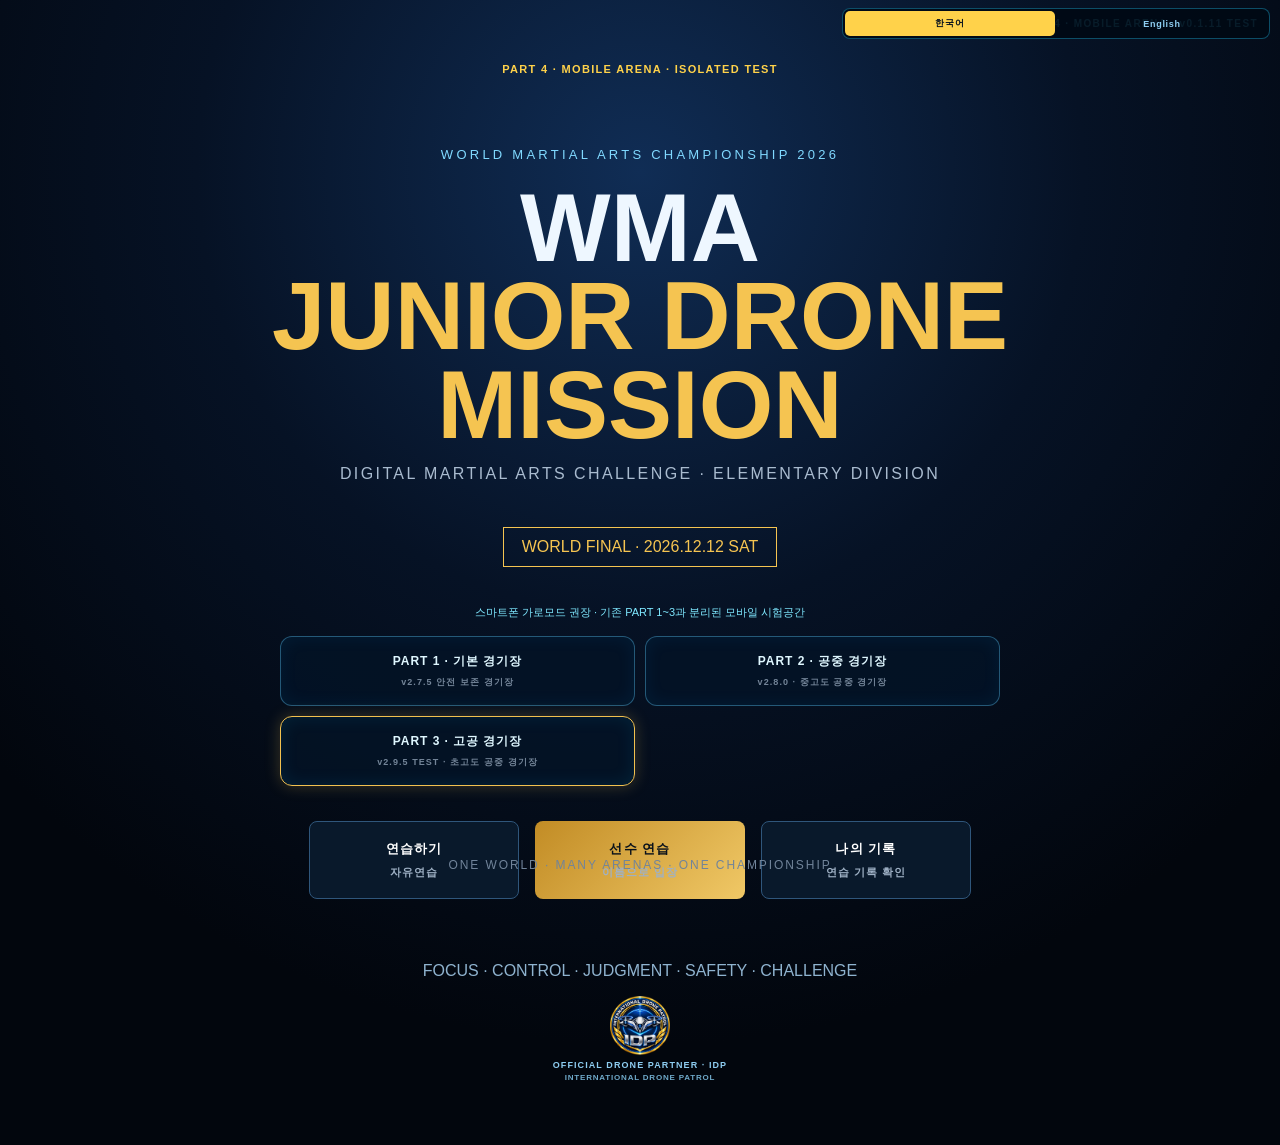
==== commit 0acecb00: "PART 4 v0.1.11: full viewport arena HUD overlay and ground start" ====
--- a/part4/index.html
+++ b/part4/index.html
@@ -57,7 +57,7 @@
 @media(max-width:1000px){.arena-idp{right:7px;bottom:7px;padding:4px 6px;font-size:7px}.arena-idp img{width:30px;height:30px}}
 @media(max-width:650px){.idp-partner{font-size:7px;gap:6px}.home-idp{margin-top:8px;gap:3px}.home-idp img{width:46px;height:46px}.home-idp small{font-size:6px}.entry-idp img{width:48px;height:48px}.entry-idp small{font-size:6px}.result-idp img{width:38px;height:38px}.arena-idp{right:5px;bottom:5px}.arena-idp img{width:24px;height:24px}}
 </style><style>
-/* PART 4 v0.1.10 MOBILE TEST — keep launch position clear of bottom controls */
+/* PART 4 v0.1.11 MOBILE TEST — keep launch position clear of bottom controls */
 .mobile-test-banner{margin:0 auto 8px;color:#ffd24a;font-weight:900;letter-spacing:.12em;font-size:11px}.part4-intro{margin:10px auto;color:#7fe8ff;font-size:11px}.rotate-notice{display:none}.part4-mobile-test .control-deck{z-index:35}.part4-mobile-test .controls button{touch-action:none;-webkit-user-select:none;user-select:none}.part4-mobile-test .control-hint{color:#ffd24a}
 @media(max-width:900px){.part4-mobile-test .screen{padding:3vh 3vw}.part4-mobile-test #arena{padding:52px 6px 116px}.part4-mobile-test .arena-layout{grid-template-columns:1fr}.part4-mobile-test .mission-board,.part4-mobile-test .course-board{display:none}.part4-mobile-test .hud{gap:4px;flex-wrap:wrap}.part4-mobile-test .hud b{font-size:9px;padding:5px 6px}.part4-mobile-test .sky{min-height:58vw;max-height:64vh}.part4-mobile-test .mobile-deck{position:absolute;left:6px;right:6px;bottom:6px;margin:0;padding:5px 6px;background:rgba(1,9,20,.90);border:1px solid rgba(35,207,255,.34);border-radius:12px}.part4-mobile-test .controls{display:grid;grid-template-columns:repeat(5,minmax(48px,1fr));gap:6px;max-width:none}.part4-mobile-test .controls button{min-width:0;min-height:48px;font-size:17px;border-radius:10px}.part4-mobile-test .controls .space{grid-column:span 2}.part4-mobile-test .mission{bottom:104px;font-size:10px}.part4-mobile-test .arena-idp{display:none}}
 @media(orientation:portrait) and (max-width:900px){.part4-mobile-test .rotate-notice{display:block;position:absolute;z-index:80;left:8%;right:8%;top:44%;padding:18px;border:1px solid #ffd24a;border-radius:12px;background:rgba(1,9,20,.96);color:#ffd24a;font-weight:900;text-align:center;pointer-events:none}.part4-mobile-test .sky{opacity:.42}}
@@ -89,9 +89,21 @@
 
  .part4-mobile-test .hud{position:relative;z-index:30}
  .part4-mobile-test #arena .build-version{right:160px;font-size:6px}
- /* HOME stays the real landing target: moving the element also moves its measured center. */
- .part4-mobile-test.high-altitude-arena-mode #homePad{bottom:200px;width:158px;height:158px;transform:translateX(-50%) perspective(520px) rotateX(68deg) scaleX(1.12) scaleY(.82)}
- .part4-mobile-test.high-altitude-arena-mode #drone:not(.flying){transform:translate(-50%,calc(-50% - 8px)) perspective(420px) scale(1.06) rotateY(var(--heading,0deg))!important}
+ /* Full viewport flight area. HOME is measured from the pad's actual center by the shared engine. */
+ .part4-mobile-test.arena-active{overflow:hidden}
+ .part4-mobile-test #arena.active{position:fixed;inset:0;z-index:40;width:100vw;height:100vh;height:100dvh;min-height:0;padding:0!important;overflow:hidden}
+ .part4-mobile-test #arena.active .arena-layout{position:absolute;inset:0;width:100%;height:100%;min-height:0;display:block}
+ .part4-mobile-test #arena.active #flightArea{position:absolute;inset:0;width:100%;height:100%;min-height:0;max-height:none}
+ .part4-mobile-test #arena.active .arena-brand{position:absolute;top:env(safe-area-inset-top,0px);left:134px;right:134px;height:34px;z-index:42;border:0;background:transparent;box-shadow:none;gap:8px;font-size:9px;white-space:nowrap;pointer-events:none}
+ .part4-mobile-test #arena.active .arena-exit{top:calc(env(safe-area-inset-top,0px) + 5px);left:8px;z-index:91;min-width:0;padding:6px 10px;font-size:10px}
+ .part4-mobile-test #arena.active .mobile-fullscreen{top:calc(env(safe-area-inset-top,0px) + 5px);right:8px}
+ .part4-mobile-test #arena.active .hud{position:absolute;top:calc(env(safe-area-inset-top,0px) + 38px);left:0;right:0;height:34px;z-index:42;gap:clamp(2px,1vw,14px);flex-wrap:nowrap;border:0;background:linear-gradient(90deg,transparent,rgba(1,9,20,.72) 12% 88%,transparent);box-shadow:none;font-size:9px;white-space:nowrap;pointer-events:none}
+ .part4-mobile-test #arena.active .hud b{display:block;padding:3px 5px;font-size:9px}
+ .part4-mobile-test #arena.active .hud span{font-size:12px}
+ .part4-mobile-test #arena.active .mission{position:absolute;top:75px;bottom:auto;left:50%;z-index:35;transform:translateX(-50%);height:auto;max-width:40%;padding:2px 8px;background:rgba(1,9,20,.55);pointer-events:none}
+ .part4-mobile-test #arena.active .mission span{display:none}
+ .part4-mobile-test.high-altitude-arena-mode #homePad{top:79%;bottom:auto;width:clamp(110px,18vh,150px);height:clamp(110px,18vh,150px);transform:translate(-50%,-50%) perspective(520px) rotateX(68deg) scaleX(1.12) scaleY(.82)}
+ .part4-mobile-test.high-altitude-arena-mode #drone:not(.flying){transform:translate(-50%,calc(-50% - 30px)) perspective(420px) scale(1.06) rotateY(var(--heading,0deg))!important}
  .part4-mobile-test.high-altitude-arena-mode #homePad>img{filter:brightness(1.22) saturate(1.15) drop-shadow(0 0 13px rgba(62,227,255,.95)) drop-shadow(0 0 15px rgba(255,194,47,.45))}
 }
 .part4-lang-switch{position:fixed;z-index:999;right:10px;top:8px;display:inline-flex;width:max-content;max-width:calc(100vw - 20px);gap:2px;padding:2px;border:1px solid rgba(35,207,255,.35);border-radius:8px;background:rgba(1,9,20,.9)}.part4-lang-switch button{flex:0 0 auto;border:0;border-radius:5px;padding:6px 9px;background:transparent;color:#8ecdf1;font-size:9px;font-weight:900}.part4-lang-switch button.active{background:#ffd24a;color:#07111e}@media(max-width:900px) and (orientation:landscape){.part4-lang-switch{top:5px;right:6px}.part4-lang-switch button{padding:5px 8px;font-size:8px}}
@@ -99,7 +111,7 @@
 .part4-mobile-test.pseudo-fullscreen{overflow:hidden!important;overscroll-behavior:none}.part4-mobile-test.pseudo-fullscreen .shell{position:fixed!important;inset:0!important;z-index:900!important;width:100vw!important;height:100vh!important;height:100dvh!important;max-width:none!important;margin:0!important}.part4-mobile-test.pseudo-fullscreen #arena{height:100vh!important;height:100dvh!important;max-height:none!important}.part4-mobile-test.pseudo-fullscreen .part4-lang-switch{display:none!important}
 </style></head>
 <body class="part4-mobile-test"><div class="part4-lang-switch" role="group" aria-label="언어 선택"><button type="button" data-lang="ko" class="active">한국어</button><button type="button" data-lang="en">English</button></div><main class="shell" data-arena="classic">
-<section id="home" class="screen active"><div class="mobile-test-banner">PART 4 · MOBILE ARENA · ISOLATED TEST</div><div class="home-build-version">PART 4 · MOBILE ARENA · v0.1.10 TEST</div>
+<section id="home" class="screen active"><div class="mobile-test-banner">PART 4 · MOBILE ARENA · ISOLATED TEST</div><div class="home-build-version">PART 4 · MOBILE ARENA · v0.1.11 TEST</div>
   <div class="eyebrow">WORLD MARTIAL ARTS CHAMPIONSHIP 2026</div>
   <h1>WMA <span>JUNIOR DRONE MISSION</span></h1>
   <p class="sub">DIGITAL MARTIAL ARTS CHALLENGE · ELEMENTARY DIVISION</p>
@@ -116,11 +128,11 @@
 </section>
 <section id="practice" class="screen"><button class="back" data-go="home" data-i18n="nav.home">← 홈</button><div class="arena-selection-status" data-arena-status>PART 1 · CLASSIC ARENA</div><h2 data-i18n="practice.title">연습 경기장</h2><p data-i18n="practice.description">WMA 공식 코스를 자유롭게 연습합니다. 연습모드에는 비행 보조가 적용됩니다.</p><button class="gold wide" data-go="arena" data-mode="practice" data-i18n="practice.start">연습 시작</button></section>
 
-<section id="entry" class="screen"><button class="back" data-go="home" data-i18n="nav.home">← 홈</button><div class="arena-selection-status" data-arena-status>PART 1 · CLASSIC ARENA</div><div class="entry-build-version">PART 4 · MOBILE ARENA · v0.1.10 TEST</div><h2 data-i18n="entry.title">선수 연습</h2><p>계명태권도 · WMA JUNIOR DRONE MISSION 2026</p><div class="panel entry-panel"><label for="playerNumber" data-i18n="entry.name">내 이름</label><input id="playerNumber" maxlength="30" autocomplete="off" placeholder="예: 김우리" data-i18n-placeholder="entry.placeholder"><small data-i18n="entry.help">계명태권도에 등록된 자기 이름만 입력하고 Enter를 누르세요.</small><p id="entryStatus" class="entry-status" aria-live="polite"></p><button id="startOfficial" class="gold wide" data-i18n="practice.start">연습 시작</button><div class="idp-partner entry-idp"><img src="../assets/img/partners/idp-official.png" alt="IDP"><span>OFFICIAL DRONE PARTNER · IDP<small>INTERNATIONAL DRONE PATROL</small></span></div></div></section>
+<section id="entry" class="screen"><button class="back" data-go="home" data-i18n="nav.home">← 홈</button><div class="arena-selection-status" data-arena-status>PART 1 · CLASSIC ARENA</div><div class="entry-build-version">PART 4 · MOBILE ARENA · v0.1.11 TEST</div><h2 data-i18n="entry.title">선수 연습</h2><p>계명태권도 · WMA JUNIOR DRONE MISSION 2026</p><div class="panel entry-panel"><label for="playerNumber" data-i18n="entry.name">내 이름</label><input id="playerNumber" maxlength="30" autocomplete="off" placeholder="예: 김우리" data-i18n-placeholder="entry.placeholder"><small data-i18n="entry.help">계명태권도에 등록된 자기 이름만 입력하고 Enter를 누르세요.</small><p id="entryStatus" class="entry-status" aria-live="polite"></p><button id="startOfficial" class="gold wide" data-i18n="practice.start">연습 시작</button><div class="idp-partner entry-idp"><img src="../assets/img/partners/idp-official.png" alt="IDP"><span>OFFICIAL DRONE PARTNER · IDP<small>INTERNATIONAL DRONE PATROL</small></span></div></div></section>
 <section id="record" class="screen"><button class="back" data-go="home" data-i18n="nav.home">← 홈</button><h2 data-i18n="record.title">나의 기록</h2><div class="panel"><b data-i18n="record.practice">연습 기록</b><p data-i18n="record.description">계명태권도 등록선수는 이름으로 입장하면 연습 횟수와 MY BEST 기록을 확인할 수 있습니다.</p></div></section>
 <section id="arena" class="screen arena">
   <button class="back arena-exit" data-go="home">← EXIT</button>
-  <div class="arena-brand"><b>WMA 2026</b><span id="modeLabel">CHAMPIONSHIP ARENA</span><em class="build-version">PART 4 · MOBILE ARENA · v0.1.10 TEST</em></div>
+  <div class="arena-brand"><b>WMA 2026</b><span id="modeLabel">CHAMPIONSHIP ARENA</span><em class="build-version">PART 4 · MOBILE ARENA · v0.1.11 TEST</em></div>
   <div class="hud"><b>ALT <span id="alt">0.0</span>m</b><b>SPD <span id="spd">0.0</span></b><b>DIST <span id="dist">0.0</span>m</b><b>SCORE <span id="score">0000</span></b><b>TIME <span id="time">03:00</span></b><b>MISSION <span id="stage">READY</span></b></div>
   <div class="arena-layout"><aside class="mission-board"><div class="panel-title">MISSION CHECKLIST</div><ol id="missionList"><li>TAKE OFF</li><li>CLIMB 5m</li><li>GATE 01</li><li>GATE 02</li><li>ENERGY RING</li><li>GATE 03</li><li>MISSION ZONE</li><li>TURN 180°</li><li>RETURN HOME</li><li>PRECISION LANDING</li></ol></aside><div id="flightArea" class="sky">
     <div class="master-stadium-bg" aria-hidden="true"></div>
@@ -169,7 +181,7 @@
   </div>
 </section>
 <div id="result" class="modal"><div><p>WMA JUNIOR DRONE MISSION 2026</p><h2>MISSION COMPLETE</h2><strong id="finalScore">000 / 1000</strong><p id="finalMeta"></p><p id="finalPlayer" class="final-player"></p><div class="result-breakdown"><span>MISSION SCORE</span><b id="missionScore">000</b><span>LANDING</span><b id="landingScore">000</b><span>TIME BONUS</span><b id="timeBonus">000</b></div><div class="idp-partner result-idp"><img src="../assets/img/partners/idp-official.png" alt="IDP"><span>OFFICIAL DRONE PARTNER · IDP</span></div><button id="retry" class="gold">RETRY</button><button data-go="home">RETURN HOME</button></div></div>
-</main><script src="../assets/js/app.js"></script><script>/* PART 4 v0.1.10: force HIGH ALTITUDE visual baseline without changing shared engine */window.addEventListener("load",()=>{const b=document.querySelector("[data-arena-choice=\"high\"]");if(b)b.click();});</script><script>
+</main><script src="../assets/js/app.js"></script><script>/* PART 4 v0.1.11: force HIGH ALTITUDE visual baseline without changing shared engine */window.addEventListener("load",()=>{const b=document.querySelector("[data-arena-choice=\"high\"]");if(b)b.click();});</script><script>
 /* v2.8.0 TEST · DUAL ARENA visual selector — flight engine untouched */
 (()=>{
  const shell=document.querySelector('.shell'),choices=[...document.querySelectorAll('[data-arena-choice]')],statuses=[...document.querySelectorAll('[data-arena-status]')],arena=document.getElementById('arena');
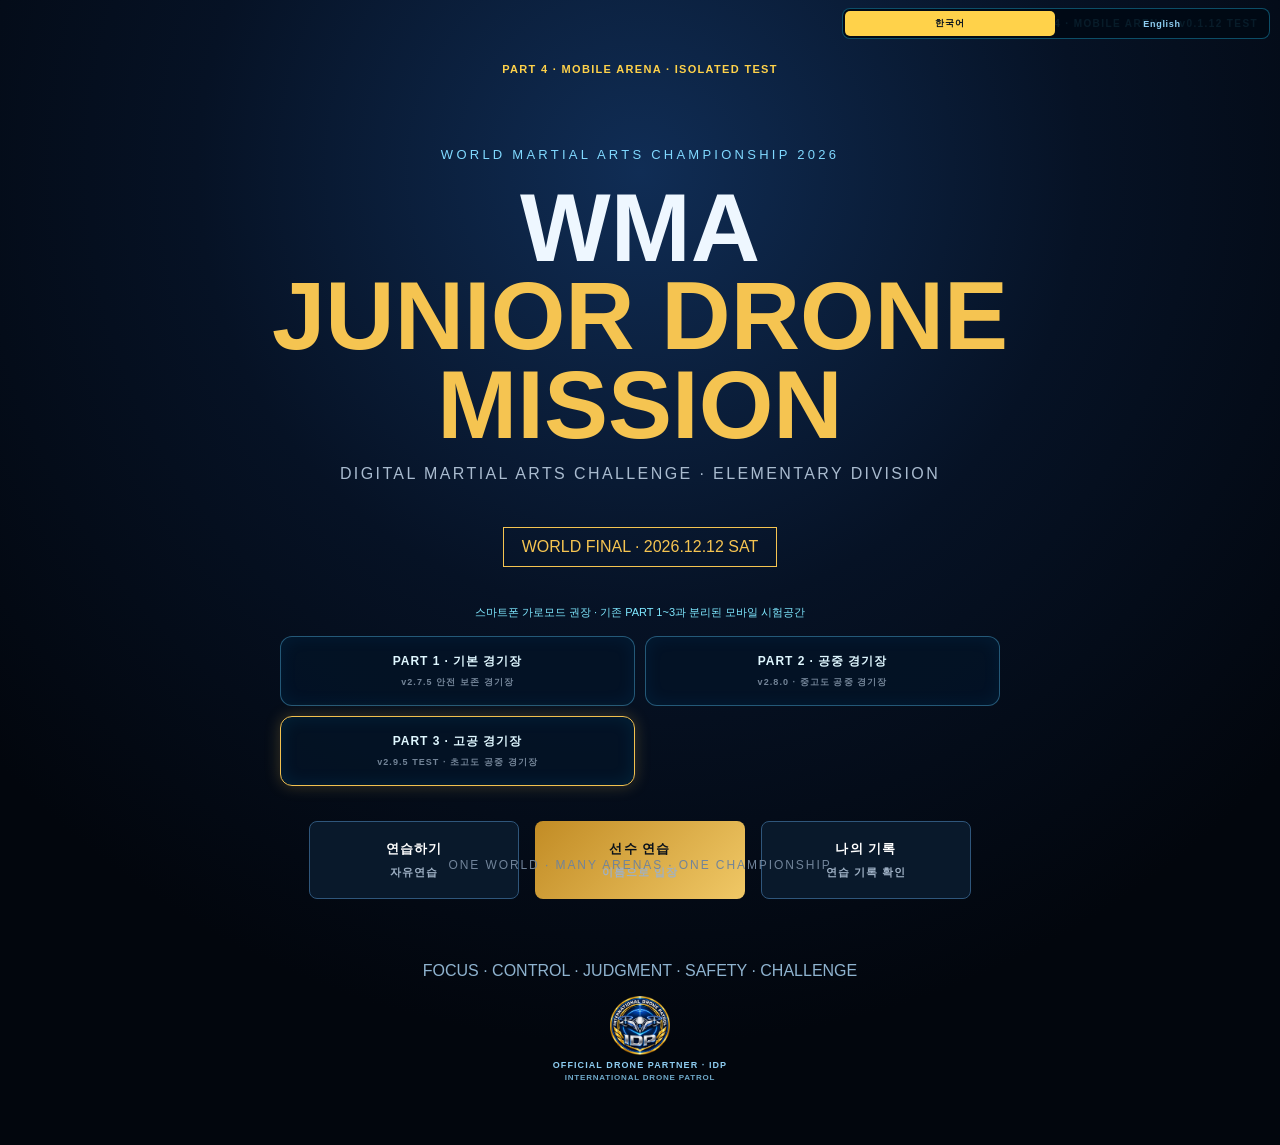
==== commit 510390d6: "PART 4 v0.1.12: Korean vertical left HUD with English labels toggle" ====
--- a/part4/index.html
+++ b/part4/index.html
@@ -57,7 +57,7 @@
 @media(max-width:1000px){.arena-idp{right:7px;bottom:7px;padding:4px 6px;font-size:7px}.arena-idp img{width:30px;height:30px}}
 @media(max-width:650px){.idp-partner{font-size:7px;gap:6px}.home-idp{margin-top:8px;gap:3px}.home-idp img{width:46px;height:46px}.home-idp small{font-size:6px}.entry-idp img{width:48px;height:48px}.entry-idp small{font-size:6px}.result-idp img{width:38px;height:38px}.arena-idp{right:5px;bottom:5px}.arena-idp img{width:24px;height:24px}}
 </style><style>
-/* PART 4 v0.1.11 MOBILE TEST — keep launch position clear of bottom controls */
+/* PART 4 v0.1.12 MOBILE TEST — keep launch position clear of bottom controls */
 .mobile-test-banner{margin:0 auto 8px;color:#ffd24a;font-weight:900;letter-spacing:.12em;font-size:11px}.part4-intro{margin:10px auto;color:#7fe8ff;font-size:11px}.rotate-notice{display:none}.part4-mobile-test .control-deck{z-index:35}.part4-mobile-test .controls button{touch-action:none;-webkit-user-select:none;user-select:none}.part4-mobile-test .control-hint{color:#ffd24a}
 @media(max-width:900px){.part4-mobile-test .screen{padding:3vh 3vw}.part4-mobile-test #arena{padding:52px 6px 116px}.part4-mobile-test .arena-layout{grid-template-columns:1fr}.part4-mobile-test .mission-board,.part4-mobile-test .course-board{display:none}.part4-mobile-test .hud{gap:4px;flex-wrap:wrap}.part4-mobile-test .hud b{font-size:9px;padding:5px 6px}.part4-mobile-test .sky{min-height:58vw;max-height:64vh}.part4-mobile-test .mobile-deck{position:absolute;left:6px;right:6px;bottom:6px;margin:0;padding:5px 6px;background:rgba(1,9,20,.90);border:1px solid rgba(35,207,255,.34);border-radius:12px}.part4-mobile-test .controls{display:grid;grid-template-columns:repeat(5,minmax(48px,1fr));gap:6px;max-width:none}.part4-mobile-test .controls button{min-width:0;min-height:48px;font-size:17px;border-radius:10px}.part4-mobile-test .controls .space{grid-column:span 2}.part4-mobile-test .mission{bottom:104px;font-size:10px}.part4-mobile-test .arena-idp{display:none}}
 @media(orientation:portrait) and (max-width:900px){.part4-mobile-test .rotate-notice{display:block;position:absolute;z-index:80;left:8%;right:8%;top:44%;padding:18px;border:1px solid #ffd24a;border-radius:12px;background:rgba(1,9,20,.96);color:#ffd24a;font-weight:900;text-align:center;pointer-events:none}.part4-mobile-test .sky{opacity:.42}}
@@ -97,9 +97,13 @@
  .part4-mobile-test #arena.active .arena-brand{position:absolute;top:env(safe-area-inset-top,0px);left:134px;right:134px;height:34px;z-index:42;border:0;background:transparent;box-shadow:none;gap:8px;font-size:9px;white-space:nowrap;pointer-events:none}
  .part4-mobile-test #arena.active .arena-exit{top:calc(env(safe-area-inset-top,0px) + 5px);left:8px;z-index:91;min-width:0;padding:6px 10px;font-size:10px}
  .part4-mobile-test #arena.active .mobile-fullscreen{top:calc(env(safe-area-inset-top,0px) + 5px);right:8px}
- .part4-mobile-test #arena.active .hud{position:absolute;top:calc(env(safe-area-inset-top,0px) + 38px);left:0;right:0;height:34px;z-index:42;gap:clamp(2px,1vw,14px);flex-wrap:nowrap;border:0;background:linear-gradient(90deg,transparent,rgba(1,9,20,.72) 12% 88%,transparent);box-shadow:none;font-size:9px;white-space:nowrap;pointer-events:none}
- .part4-mobile-test #arena.active .hud b{display:block;padding:3px 5px;font-size:9px}
+ .part4-mobile-test #arena.active .arena-brand{left:auto;right:138px;width:120px;justify-content:flex-end}
+ .part4-mobile-test #arena.active .arena-brand b,.part4-mobile-test #arena.active .arena-brand #modeLabel{display:none}
+ .part4-mobile-test #arena.active .arena-brand .build-version{position:static;font-size:6px;letter-spacing:0;opacity:.72}
+ .part4-mobile-test #arena.active .hud{position:absolute;top:calc(env(safe-area-inset-top,0px) + 43px);left:8px;right:auto;width:106px;height:auto;z-index:42;display:flex;flex-direction:column;align-items:stretch;gap:2px;flex-wrap:nowrap;padding:5px;border:1px solid rgba(113,198,232,.34);border-radius:7px;background:rgba(1,13,26,.70);box-shadow:none;font-size:9px;white-space:nowrap;pointer-events:none}
+ .part4-mobile-test #arena.active .hud b{display:flex;align-items:center;justify-content:space-between;gap:3px;width:100%;padding:2px 1px;border:0;font-size:9px;line-height:15px}
  .part4-mobile-test #arena.active .hud span{font-size:12px}
+ .part4-mobile-test #arena.active .hud .hud-label{color:#e6f5ff;font-size:9px;font-weight:700}
  .part4-mobile-test #arena.active .mission{position:absolute;top:75px;bottom:auto;left:50%;z-index:35;transform:translateX(-50%);height:auto;max-width:40%;padding:2px 8px;background:rgba(1,9,20,.55);pointer-events:none}
  .part4-mobile-test #arena.active .mission span{display:none}
  .part4-mobile-test.high-altitude-arena-mode #homePad{top:79%;bottom:auto;width:clamp(110px,18vh,150px);height:clamp(110px,18vh,150px);transform:translate(-50%,-50%) perspective(520px) rotateX(68deg) scaleX(1.12) scaleY(.82)}
@@ -111,7 +115,7 @@
 .part4-mobile-test.pseudo-fullscreen{overflow:hidden!important;overscroll-behavior:none}.part4-mobile-test.pseudo-fullscreen .shell{position:fixed!important;inset:0!important;z-index:900!important;width:100vw!important;height:100vh!important;height:100dvh!important;max-width:none!important;margin:0!important}.part4-mobile-test.pseudo-fullscreen #arena{height:100vh!important;height:100dvh!important;max-height:none!important}.part4-mobile-test.pseudo-fullscreen .part4-lang-switch{display:none!important}
 </style></head>
 <body class="part4-mobile-test"><div class="part4-lang-switch" role="group" aria-label="언어 선택"><button type="button" data-lang="ko" class="active">한국어</button><button type="button" data-lang="en">English</button></div><main class="shell" data-arena="classic">
-<section id="home" class="screen active"><div class="mobile-test-banner">PART 4 · MOBILE ARENA · ISOLATED TEST</div><div class="home-build-version">PART 4 · MOBILE ARENA · v0.1.11 TEST</div>
+<section id="home" class="screen active"><div class="mobile-test-banner">PART 4 · MOBILE ARENA · ISOLATED TEST</div><div class="home-build-version">PART 4 · MOBILE ARENA · v0.1.12 TEST</div>
   <div class="eyebrow">WORLD MARTIAL ARTS CHAMPIONSHIP 2026</div>
   <h1>WMA <span>JUNIOR DRONE MISSION</span></h1>
   <p class="sub">DIGITAL MARTIAL ARTS CHALLENGE · ELEMENTARY DIVISION</p>
@@ -128,12 +132,12 @@
 </section>
 <section id="practice" class="screen"><button class="back" data-go="home" data-i18n="nav.home">← 홈</button><div class="arena-selection-status" data-arena-status>PART 1 · CLASSIC ARENA</div><h2 data-i18n="practice.title">연습 경기장</h2><p data-i18n="practice.description">WMA 공식 코스를 자유롭게 연습합니다. 연습모드에는 비행 보조가 적용됩니다.</p><button class="gold wide" data-go="arena" data-mode="practice" data-i18n="practice.start">연습 시작</button></section>
 
-<section id="entry" class="screen"><button class="back" data-go="home" data-i18n="nav.home">← 홈</button><div class="arena-selection-status" data-arena-status>PART 1 · CLASSIC ARENA</div><div class="entry-build-version">PART 4 · MOBILE ARENA · v0.1.11 TEST</div><h2 data-i18n="entry.title">선수 연습</h2><p>계명태권도 · WMA JUNIOR DRONE MISSION 2026</p><div class="panel entry-panel"><label for="playerNumber" data-i18n="entry.name">내 이름</label><input id="playerNumber" maxlength="30" autocomplete="off" placeholder="예: 김우리" data-i18n-placeholder="entry.placeholder"><small data-i18n="entry.help">계명태권도에 등록된 자기 이름만 입력하고 Enter를 누르세요.</small><p id="entryStatus" class="entry-status" aria-live="polite"></p><button id="startOfficial" class="gold wide" data-i18n="practice.start">연습 시작</button><div class="idp-partner entry-idp"><img src="../assets/img/partners/idp-official.png" alt="IDP"><span>OFFICIAL DRONE PARTNER · IDP<small>INTERNATIONAL DRONE PATROL</small></span></div></div></section>
+<section id="entry" class="screen"><button class="back" data-go="home" data-i18n="nav.home">← 홈</button><div class="arena-selection-status" data-arena-status>PART 1 · CLASSIC ARENA</div><div class="entry-build-version">PART 4 · MOBILE ARENA · v0.1.12 TEST</div><h2 data-i18n="entry.title">선수 연습</h2><p>계명태권도 · WMA JUNIOR DRONE MISSION 2026</p><div class="panel entry-panel"><label for="playerNumber" data-i18n="entry.name">내 이름</label><input id="playerNumber" maxlength="30" autocomplete="off" placeholder="예: 김우리" data-i18n-placeholder="entry.placeholder"><small data-i18n="entry.help">계명태권도에 등록된 자기 이름만 입력하고 Enter를 누르세요.</small><p id="entryStatus" class="entry-status" aria-live="polite"></p><button id="startOfficial" class="gold wide" data-i18n="practice.start">연습 시작</button><div class="idp-partner entry-idp"><img src="../assets/img/partners/idp-official.png" alt="IDP"><span>OFFICIAL DRONE PARTNER · IDP<small>INTERNATIONAL DRONE PATROL</small></span></div></div></section>
 <section id="record" class="screen"><button class="back" data-go="home" data-i18n="nav.home">← 홈</button><h2 data-i18n="record.title">나의 기록</h2><div class="panel"><b data-i18n="record.practice">연습 기록</b><p data-i18n="record.description">계명태권도 등록선수는 이름으로 입장하면 연습 횟수와 MY BEST 기록을 확인할 수 있습니다.</p></div></section>
 <section id="arena" class="screen arena">
   <button class="back arena-exit" data-go="home">← EXIT</button>
-  <div class="arena-brand"><b>WMA 2026</b><span id="modeLabel">CHAMPIONSHIP ARENA</span><em class="build-version">PART 4 · MOBILE ARENA · v0.1.11 TEST</em></div>
-  <div class="hud"><b>ALT <span id="alt">0.0</span>m</b><b>SPD <span id="spd">0.0</span></b><b>DIST <span id="dist">0.0</span>m</b><b>SCORE <span id="score">0000</span></b><b>TIME <span id="time">03:00</span></b><b>MISSION <span id="stage">READY</span></b></div>
+  <div class="arena-brand"><b>WMA 2026</b><span id="modeLabel">CHAMPIONSHIP ARENA</span><em class="build-version">PART 4 · MOBILE ARENA · v0.1.12 TEST</em></div>
+  <div class="hud"><b><span class="hud-label" data-hud-label="alt">높이</span><span><span id="alt">0.0</span>m</span></b><b><span class="hud-label" data-hud-label="spd">속도</span><span id="spd">0.0</span></b><b><span class="hud-label" data-hud-label="dist">거리</span><span><span id="dist">0.0</span>m</span></b><b><span class="hud-label" data-hud-label="score">점수</span><span id="score">0000</span></b><b><span class="hud-label" data-hud-label="time">시간</span><span id="time">03:00</span></b><b><span class="hud-label" data-hud-label="mission">미션</span><span id="stage">READY</span></b></div>
   <div class="arena-layout"><aside class="mission-board"><div class="panel-title">MISSION CHECKLIST</div><ol id="missionList"><li>TAKE OFF</li><li>CLIMB 5m</li><li>GATE 01</li><li>GATE 02</li><li>ENERGY RING</li><li>GATE 03</li><li>MISSION ZONE</li><li>TURN 180°</li><li>RETURN HOME</li><li>PRECISION LANDING</li></ol></aside><div id="flightArea" class="sky">
     <div class="master-stadium-bg" aria-hidden="true"></div>
     <div class="match-status" id="matchStatus"><span class="match-chip" id="modeChip">CHAMPIONSHIP</span><span class="match-chip" id="playerChip">PLAYER ----</span><span class="match-chip" id="attemptChip">ATTEMPT 01</span><span class="match-chip">WMA 2026 OFFICIAL COURSE</span></div><div class="mission-progress"><i id="missionProgress"></i></div><div class="stadium-decor" aria-hidden="true">
@@ -181,7 +185,7 @@
   </div>
 </section>
 <div id="result" class="modal"><div><p>WMA JUNIOR DRONE MISSION 2026</p><h2>MISSION COMPLETE</h2><strong id="finalScore">000 / 1000</strong><p id="finalMeta"></p><p id="finalPlayer" class="final-player"></p><div class="result-breakdown"><span>MISSION SCORE</span><b id="missionScore">000</b><span>LANDING</span><b id="landingScore">000</b><span>TIME BONUS</span><b id="timeBonus">000</b></div><div class="idp-partner result-idp"><img src="../assets/img/partners/idp-official.png" alt="IDP"><span>OFFICIAL DRONE PARTNER · IDP</span></div><button id="retry" class="gold">RETRY</button><button data-go="home">RETURN HOME</button></div></div>
-</main><script src="../assets/js/app.js"></script><script>/* PART 4 v0.1.11: force HIGH ALTITUDE visual baseline without changing shared engine */window.addEventListener("load",()=>{const b=document.querySelector("[data-arena-choice=\"high\"]");if(b)b.click();});</script><script>
+</main><script src="../assets/js/app.js"></script><script>/* PART 4 v0.1.12: force HIGH ALTITUDE visual baseline without changing shared engine */window.addEventListener("load",()=>{const b=document.querySelector("[data-arena-choice=\"high\"]");if(b)b.click();});</script><script>
 /* v2.8.0 TEST · DUAL ARENA visual selector — flight engine untouched */
 (()=>{
  const shell=document.querySelector('.shell'),choices=[...document.querySelectorAll('[data-arena-choice]')],statuses=[...document.querySelectorAll('[data-arena-status]')],arena=document.getElementById('arena');
@@ -212,6 +216,8 @@
   const selected=messages[lang]||messages.ko;
   document.querySelectorAll("[data-i18n]").forEach(el=>{const value=selected[el.dataset.i18n];if(value!==undefined)el.textContent=value});
   document.querySelectorAll("[data-i18n-placeholder]").forEach(el=>{const value=selected[el.dataset.i18nPlaceholder];if(value!==undefined)el.placeholder=value});
+  const hudLabels=lang==="en"?{alt:"ALT",spd:"SPD",dist:"DIST",score:"SCORE",time:"TIME",mission:"MISSION"}:{alt:"높이",spd:"속도",dist:"거리",score:"점수",time:"시간",mission:"미션"};
+  document.querySelectorAll("[data-hud-label]").forEach(el=>{el.textContent=hudLabels[el.dataset.hudLabel]});
   document.documentElement.lang=lang;
   document.querySelectorAll(".part4-lang-switch button").forEach(b=>b.classList.toggle("active",b.dataset.lang===lang));
   localStorage.setItem("wma-part4-lang",lang);
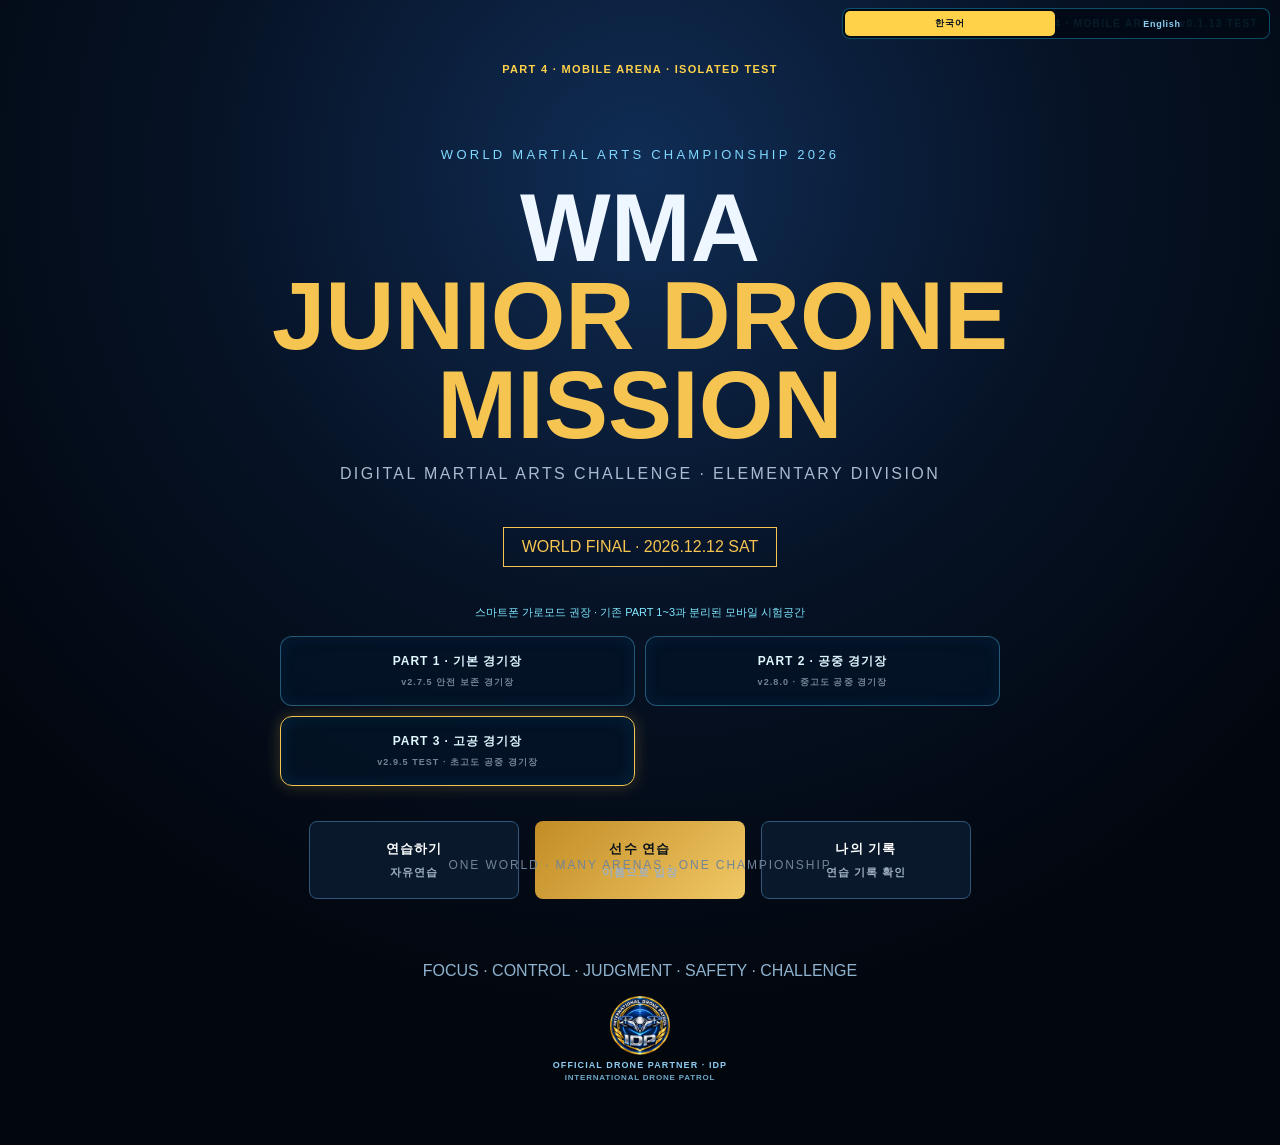
==== commit f7c0f77d: "PART 4 v0.1.13 TEST: bump after drone visibility fix" ====
--- a/part4/index.html
+++ b/part4/index.html
@@ -57,7 +57,7 @@
 @media(max-width:1000px){.arena-idp{right:7px;bottom:7px;padding:4px 6px;font-size:7px}.arena-idp img{width:30px;height:30px}}
 @media(max-width:650px){.idp-partner{font-size:7px;gap:6px}.home-idp{margin-top:8px;gap:3px}.home-idp img{width:46px;height:46px}.home-idp small{font-size:6px}.entry-idp img{width:48px;height:48px}.entry-idp small{font-size:6px}.result-idp img{width:38px;height:38px}.arena-idp{right:5px;bottom:5px}.arena-idp img{width:24px;height:24px}}
 </style><style>
-/* PART 4 v0.1.12 MOBILE TEST — keep launch position clear of bottom controls */
+/* PART 4 v0.1.13 MOBILE TEST — keep launch position clear of bottom controls */
 .mobile-test-banner{margin:0 auto 8px;color:#ffd24a;font-weight:900;letter-spacing:.12em;font-size:11px}.part4-intro{margin:10px auto;color:#7fe8ff;font-size:11px}.rotate-notice{display:none}.part4-mobile-test .control-deck{z-index:35}.part4-mobile-test .controls button{touch-action:none;-webkit-user-select:none;user-select:none}.part4-mobile-test .control-hint{color:#ffd24a}
 @media(max-width:900px){.part4-mobile-test .screen{padding:3vh 3vw}.part4-mobile-test #arena{padding:52px 6px 116px}.part4-mobile-test .arena-layout{grid-template-columns:1fr}.part4-mobile-test .mission-board,.part4-mobile-test .course-board{display:none}.part4-mobile-test .hud{gap:4px;flex-wrap:wrap}.part4-mobile-test .hud b{font-size:9px;padding:5px 6px}.part4-mobile-test .sky{min-height:58vw;max-height:64vh}.part4-mobile-test .mobile-deck{position:absolute;left:6px;right:6px;bottom:6px;margin:0;padding:5px 6px;background:rgba(1,9,20,.90);border:1px solid rgba(35,207,255,.34);border-radius:12px}.part4-mobile-test .controls{display:grid;grid-template-columns:repeat(5,minmax(48px,1fr));gap:6px;max-width:none}.part4-mobile-test .controls button{min-width:0;min-height:48px;font-size:17px;border-radius:10px}.part4-mobile-test .controls .space{grid-column:span 2}.part4-mobile-test .mission{bottom:104px;font-size:10px}.part4-mobile-test .arena-idp{display:none}}
 @media(orientation:portrait) and (max-width:900px){.part4-mobile-test .rotate-notice{display:block;position:absolute;z-index:80;left:8%;right:8%;top:44%;padding:18px;border:1px solid #ffd24a;border-radius:12px;background:rgba(1,9,20,.96);color:#ffd24a;font-weight:900;text-align:center;pointer-events:none}.part4-mobile-test .sky{opacity:.42}}
@@ -115,7 +115,7 @@
 .part4-mobile-test.pseudo-fullscreen{overflow:hidden!important;overscroll-behavior:none}.part4-mobile-test.pseudo-fullscreen .shell{position:fixed!important;inset:0!important;z-index:900!important;width:100vw!important;height:100vh!important;height:100dvh!important;max-width:none!important;margin:0!important}.part4-mobile-test.pseudo-fullscreen #arena{height:100vh!important;height:100dvh!important;max-height:none!important}.part4-mobile-test.pseudo-fullscreen .part4-lang-switch{display:none!important}
 </style></head>
 <body class="part4-mobile-test"><div class="part4-lang-switch" role="group" aria-label="언어 선택"><button type="button" data-lang="ko" class="active">한국어</button><button type="button" data-lang="en">English</button></div><main class="shell" data-arena="classic">
-<section id="home" class="screen active"><div class="mobile-test-banner">PART 4 · MOBILE ARENA · ISOLATED TEST</div><div class="home-build-version">PART 4 · MOBILE ARENA · v0.1.12 TEST</div>
+<section id="home" class="screen active"><div class="mobile-test-banner">PART 4 · MOBILE ARENA · ISOLATED TEST</div><div class="home-build-version">PART 4 · MOBILE ARENA · v0.1.13 TEST</div>
   <div class="eyebrow">WORLD MARTIAL ARTS CHAMPIONSHIP 2026</div>
   <h1>WMA <span>JUNIOR DRONE MISSION</span></h1>
   <p class="sub">DIGITAL MARTIAL ARTS CHALLENGE · ELEMENTARY DIVISION</p>
@@ -132,11 +132,11 @@
 </section>
 <section id="practice" class="screen"><button class="back" data-go="home" data-i18n="nav.home">← 홈</button><div class="arena-selection-status" data-arena-status>PART 1 · CLASSIC ARENA</div><h2 data-i18n="practice.title">연습 경기장</h2><p data-i18n="practice.description">WMA 공식 코스를 자유롭게 연습합니다. 연습모드에는 비행 보조가 적용됩니다.</p><button class="gold wide" data-go="arena" data-mode="practice" data-i18n="practice.start">연습 시작</button></section>
 
-<section id="entry" class="screen"><button class="back" data-go="home" data-i18n="nav.home">← 홈</button><div class="arena-selection-status" data-arena-status>PART 1 · CLASSIC ARENA</div><div class="entry-build-version">PART 4 · MOBILE ARENA · v0.1.12 TEST</div><h2 data-i18n="entry.title">선수 연습</h2><p>계명태권도 · WMA JUNIOR DRONE MISSION 2026</p><div class="panel entry-panel"><label for="playerNumber" data-i18n="entry.name">내 이름</label><input id="playerNumber" maxlength="30" autocomplete="off" placeholder="예: 김우리" data-i18n-placeholder="entry.placeholder"><small data-i18n="entry.help">계명태권도에 등록된 자기 이름만 입력하고 Enter를 누르세요.</small><p id="entryStatus" class="entry-status" aria-live="polite"></p><button id="startOfficial" class="gold wide" data-i18n="practice.start">연습 시작</button><div class="idp-partner entry-idp"><img src="../assets/img/partners/idp-official.png" alt="IDP"><span>OFFICIAL DRONE PARTNER · IDP<small>INTERNATIONAL DRONE PATROL</small></span></div></div></section>
+<section id="entry" class="screen"><button class="back" data-go="home" data-i18n="nav.home">← 홈</button><div class="arena-selection-status" data-arena-status>PART 1 · CLASSIC ARENA</div><div class="entry-build-version">PART 4 · MOBILE ARENA · v0.1.13 TEST</div><h2 data-i18n="entry.title">선수 연습</h2><p>계명태권도 · WMA JUNIOR DRONE MISSION 2026</p><div class="panel entry-panel"><label for="playerNumber" data-i18n="entry.name">내 이름</label><input id="playerNumber" maxlength="30" autocomplete="off" placeholder="예: 김우리" data-i18n-placeholder="entry.placeholder"><small data-i18n="entry.help">계명태권도에 등록된 자기 이름만 입력하고 Enter를 누르세요.</small><p id="entryStatus" class="entry-status" aria-live="polite"></p><button id="startOfficial" class="gold wide" data-i18n="practice.start">연습 시작</button><div class="idp-partner entry-idp"><img src="../assets/img/partners/idp-official.png" alt="IDP"><span>OFFICIAL DRONE PARTNER · IDP<small>INTERNATIONAL DRONE PATROL</small></span></div></div></section>
 <section id="record" class="screen"><button class="back" data-go="home" data-i18n="nav.home">← 홈</button><h2 data-i18n="record.title">나의 기록</h2><div class="panel"><b data-i18n="record.practice">연습 기록</b><p data-i18n="record.description">계명태권도 등록선수는 이름으로 입장하면 연습 횟수와 MY BEST 기록을 확인할 수 있습니다.</p></div></section>
 <section id="arena" class="screen arena">
   <button class="back arena-exit" data-go="home">← EXIT</button>
-  <div class="arena-brand"><b>WMA 2026</b><span id="modeLabel">CHAMPIONSHIP ARENA</span><em class="build-version">PART 4 · MOBILE ARENA · v0.1.12 TEST</em></div>
+  <div class="arena-brand"><b>WMA 2026</b><span id="modeLabel">CHAMPIONSHIP ARENA</span><em class="build-version">PART 4 · MOBILE ARENA · v0.1.13 TEST</em></div>
   <div class="hud"><b><span class="hud-label" data-hud-label="alt">높이</span><span><span id="alt">0.0</span>m</span></b><b><span class="hud-label" data-hud-label="spd">속도</span><span id="spd">0.0</span></b><b><span class="hud-label" data-hud-label="dist">거리</span><span><span id="dist">0.0</span>m</span></b><b><span class="hud-label" data-hud-label="score">점수</span><span id="score">0000</span></b><b><span class="hud-label" data-hud-label="time">시간</span><span id="time">03:00</span></b><b><span class="hud-label" data-hud-label="mission">미션</span><span id="stage">READY</span></b></div>
   <div class="arena-layout"><aside class="mission-board"><div class="panel-title">MISSION CHECKLIST</div><ol id="missionList"><li>TAKE OFF</li><li>CLIMB 5m</li><li>GATE 01</li><li>GATE 02</li><li>ENERGY RING</li><li>GATE 03</li><li>MISSION ZONE</li><li>TURN 180°</li><li>RETURN HOME</li><li>PRECISION LANDING</li></ol></aside><div id="flightArea" class="sky">
     <div class="master-stadium-bg" aria-hidden="true"></div>
@@ -185,7 +185,7 @@
   </div>
 </section>
 <div id="result" class="modal"><div><p>WMA JUNIOR DRONE MISSION 2026</p><h2>MISSION COMPLETE</h2><strong id="finalScore">000 / 1000</strong><p id="finalMeta"></p><p id="finalPlayer" class="final-player"></p><div class="result-breakdown"><span>MISSION SCORE</span><b id="missionScore">000</b><span>LANDING</span><b id="landingScore">000</b><span>TIME BONUS</span><b id="timeBonus">000</b></div><div class="idp-partner result-idp"><img src="../assets/img/partners/idp-official.png" alt="IDP"><span>OFFICIAL DRONE PARTNER · IDP</span></div><button id="retry" class="gold">RETRY</button><button data-go="home">RETURN HOME</button></div></div>
-</main><script src="../assets/js/app.js"></script><script>/* PART 4 v0.1.12: force HIGH ALTITUDE visual baseline without changing shared engine */window.addEventListener("load",()=>{const b=document.querySelector("[data-arena-choice=\"high\"]");if(b)b.click();});</script><script>
+</main><script src="../assets/js/app.js"></script><script>/* PART 4 v0.1.13: force HIGH ALTITUDE visual baseline without changing shared engine */window.addEventListener("load",()=>{const b=document.querySelector("[data-arena-choice=\"high\"]");if(b)b.click();});</script><script>
 /* v2.8.0 TEST · DUAL ARENA visual selector — flight engine untouched */
 (()=>{
  const shell=document.querySelector('.shell'),choices=[...document.querySelectorAll('[data-arena-choice]')],statuses=[...document.querySelectorAll('[data-arena-status]')],arena=document.getElementById('arena');
--- a/assets/css/style.css
+++ b/assets/css/style.css
@@ -410,11 +410,11 @@
 .classic-arena-mode .pad.official-object{left:50%;top:auto;bottom:-14px;width:178px;height:178px;transform:translateX(-50%) rotateX(61deg) scale(.94)}
 .classic-arena-mode .pad.official-object:before,.classic-arena-mode .pad.official-object:after{content:none!important;display:none!important}
 .classic-arena-mode .pad.official-object>img{filter:drop-shadow(0 7px 6px rgba(0,0,0,.48)) drop-shadow(0 0 8px rgba(0,191,255,.42))}
-.classic-arena-mode .master-drone-test .drone-master-visual{width:106px;top:43%;transform:translate(-50%,-50%) rotateY(calc(-1 * var(--heading,0deg))) perspective(230px) rotateX(31deg) scaleY(.82)}
+.classic-arena-mode .master-drone-test .drone-master-visual{width:85px;top:43%;transform:translate(-50%,-50%) rotateY(calc(-1 * var(--heading,0deg))) perspective(230px) rotateX(31deg) scaleY(.82)}
 .classic-arena-mode .master-drone-test .master-thrust{top:44px;width:9px;height:58px;filter:blur(3px)}
 .classic-arena-mode .master-drone-test.flying:after{content:none!important;display:none!important}
 @media(max-width:650px){
- .classic-arena-mode .master-drone-test .drone-master-visual{width:96px}
+ .classic-arena-mode .master-drone-test .drone-master-visual{width:77px}
  .classic-arena-mode .pad.official-object{width:164px;height:164px;bottom:-14px}
 }
 
@@ -746,3 +746,92 @@
   .high-altitude-arena-mode #drone:not(.flying){transform:translate(-50%,calc(-50% + 23px)) perspective(420px) scale(1.06) rotateY(var(--heading,0deg))!important}
   .high-altitude-arena-mode .master-drone-test .drone-master-visual{width:104px}
 }
+
+
+/* v2.9.5 · DYNAMIC WHITE DOWNLIGHT PINPOINT — visual only; flight/mission/hitbox locked */
+.master-drone-test .master-thrust{
+  visibility:visible;
+  position:absolute;
+  z-index:2;
+  top:37px;
+  width:13px;
+  height:72px;
+  border-radius:45% 45% 58% 58%;
+  pointer-events:none;
+  opacity:0;
+  background:linear-gradient(to bottom,rgba(255,255,255,.96) 0%,rgba(225,245,255,.78) 18%,rgba(180,225,255,.34) 58%,rgba(150,215,255,0) 100%);
+  filter:blur(2.4px) drop-shadow(0 0 6px rgba(225,248,255,.78));
+  transform-origin:50% 0;
+  mix-blend-mode:screen;
+}
+.master-drone-test.flying .master-thrust{
+  opacity:.78;
+  animation:wmaDownlightPulse .34s ease-in-out infinite alternate;
+}
+.master-drone-test .thrust-left{left:29px;transform:rotate(5deg)}
+.master-drone-test .thrust-right{right:29px;transform:rotate(-5deg)}
+@keyframes wmaDownlightPulse{
+  0%{height:58px;opacity:.48;filter:blur(2.8px) drop-shadow(0 0 4px rgba(225,248,255,.58))}
+  55%{height:70px;opacity:.72;filter:blur(2.3px) drop-shadow(0 0 7px rgba(235,250,255,.78))}
+  100%{height:82px;opacity:.88;filter:blur(2px) drop-shadow(0 0 10px rgba(255,255,255,.88))}
+}
+@media(max-width:650px){
+  .master-drone-test .master-thrust{top:36px;width:11px;height:64px}
+  .master-drone-test .thrust-left{left:30px}.master-drone-test .thrust-right{right:30px}
+}
+
+
+/* v2.9.5 · PART 1 ARENA CLUTTER CLEANUP — visual only */
+/* Remove the four floating mode/course chips that obstruct mission objects. */
+#practice .match-status{display:none!important}
+/* Remove the two floor advertising rails only. */
+#practice .decor-rail.dr-left,
+#practice .decor-rail.dr-right{display:none!important}
+
+
+/* v2.9.9 TEST · DRONE BODY PRESENCE BOOST — visual only; no flight/mission/hitbox changes */
+.master-drone-test .drone-master-visual{
+  filter:brightness(1.18) contrast(1.16) saturate(1.28)
+    drop-shadow(0 0 3px rgba(255,255,255,.92))
+    drop-shadow(0 0 8px rgba(58,210,255,.88))
+    drop-shadow(0 0 15px rgba(255,52,52,.55))!important;
+  animation:wmaDroneBodyPulse .72s ease-in-out infinite alternate;
+}
+.master-drone-test.flying .drone-master-visual{
+  filter:brightness(1.28) contrast(1.2) saturate(1.36)
+    drop-shadow(0 0 4px rgba(255,255,255,.98))
+    drop-shadow(0 0 10px rgba(48,216,255,.98))
+    drop-shadow(0 0 19px rgba(255,45,45,.68))!important;
+}
+.master-drone-test:before{
+  content:"";position:absolute;left:50%;top:50%;width:76px;height:30px;
+  transform:translate(-50%,-48%);border-radius:50%;pointer-events:none;z-index:1;
+  background:radial-gradient(ellipse,rgba(255,255,255,.24) 0%,rgba(48,213,255,.18) 35%,rgba(255,48,48,.10) 58%,transparent 76%);
+  filter:blur(5px);opacity:.8;animation:wmaDroneAura .65s ease-in-out infinite alternate;
+}
+@keyframes wmaDroneBodyPulse{
+  from{opacity:.94}
+  to{opacity:1}
+}
+@keyframes wmaDroneAura{
+  from{transform:translate(-50%,-48%) scale(.88);opacity:.48}
+  to{transform:translate(-50%,-48%) scale(1.12);opacity:.9}
+}
+
+
+/* v2.9.10 TEST · PART 1 PC KEYBOARD-ONLY CONTROL CLEANUP
+   Visual-only: hide clickable flight-control pad on desktop.
+   Keyboard handlers, flight engine, mission logic and PART 2/3/4 remain untouched. */
+@media (min-width:651px){
+  #practice:not(.air-arena-mode):not(.high-altitude-arena-mode) .flight-controls{
+    display:none!important;
+  }
+}
+
+
+/* v2.9.11 TEST · PART 1 desktop control-deck exact selector fix */
+@media (min-width:651px){
+  body:not(.air-arena-mode):not(.high-altitude-arena-mode) #practice > .control-deck{
+    display:none!important;
+  }
+}
